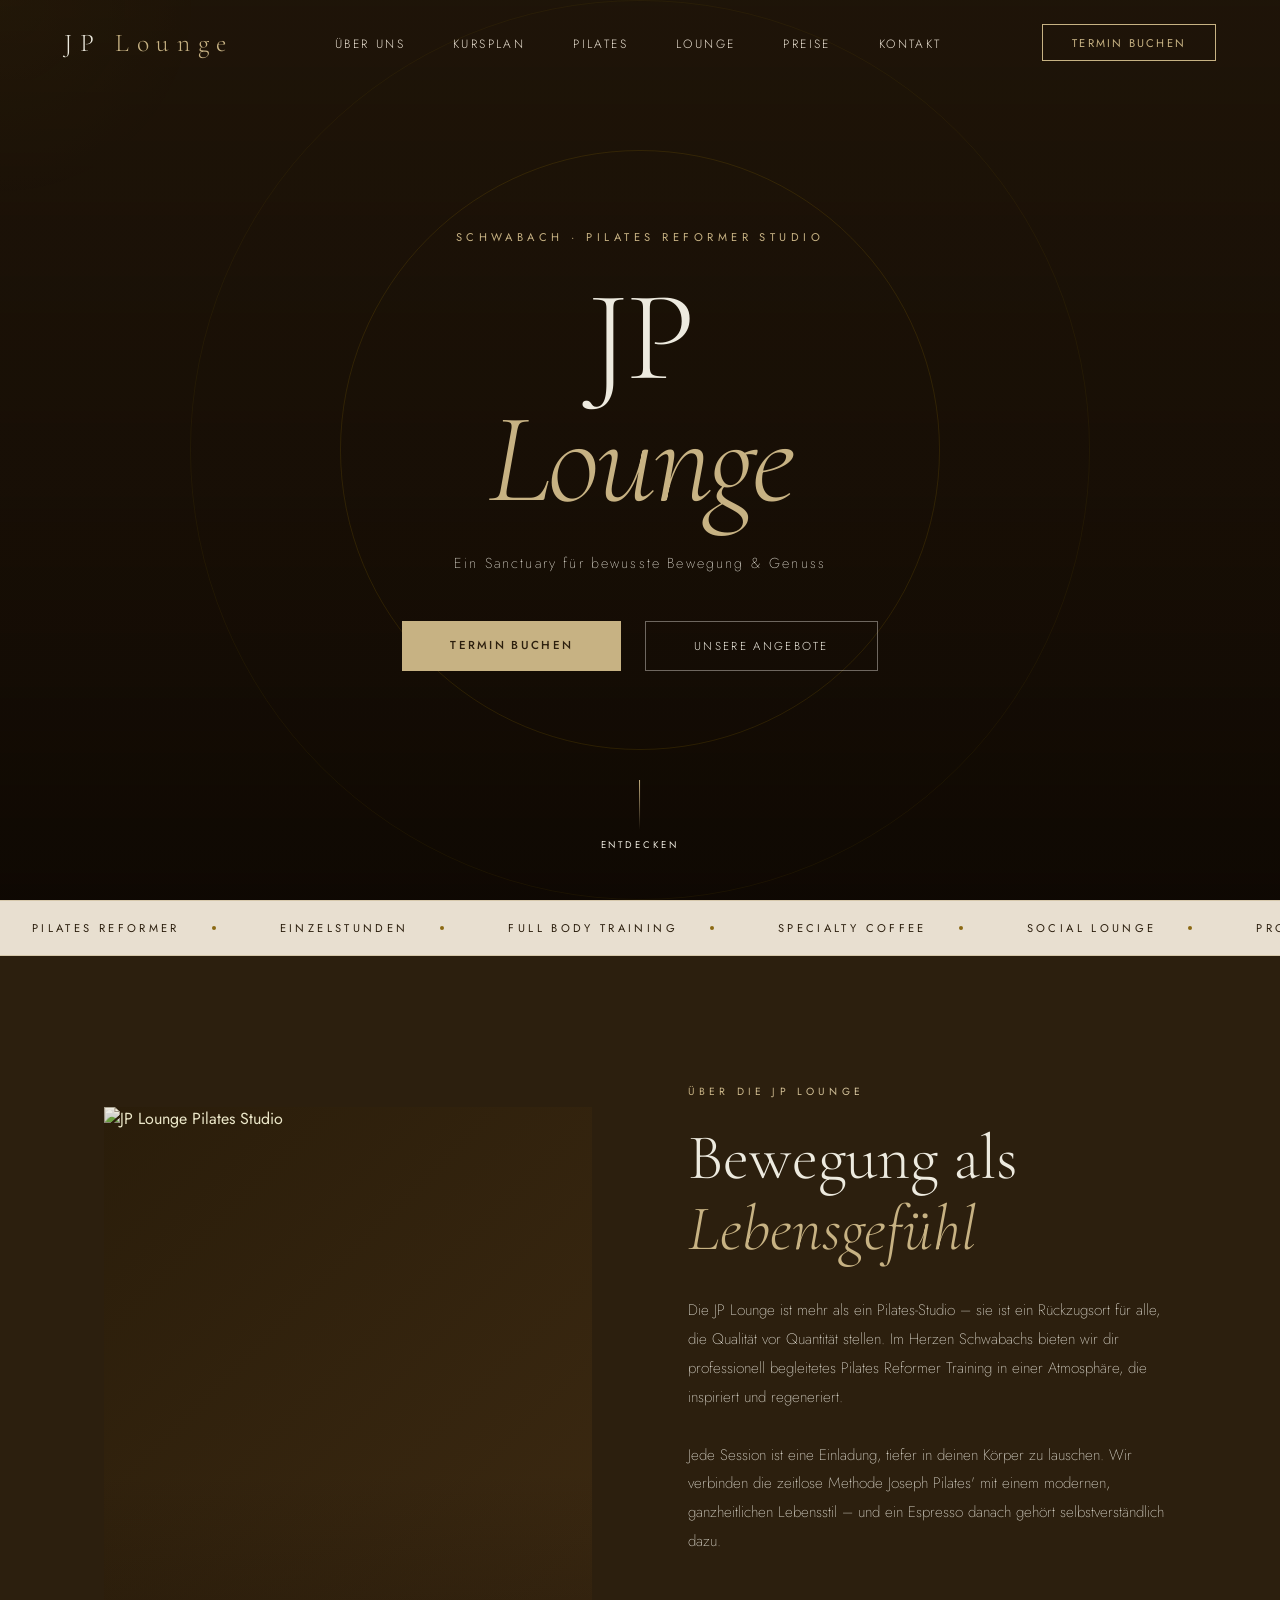
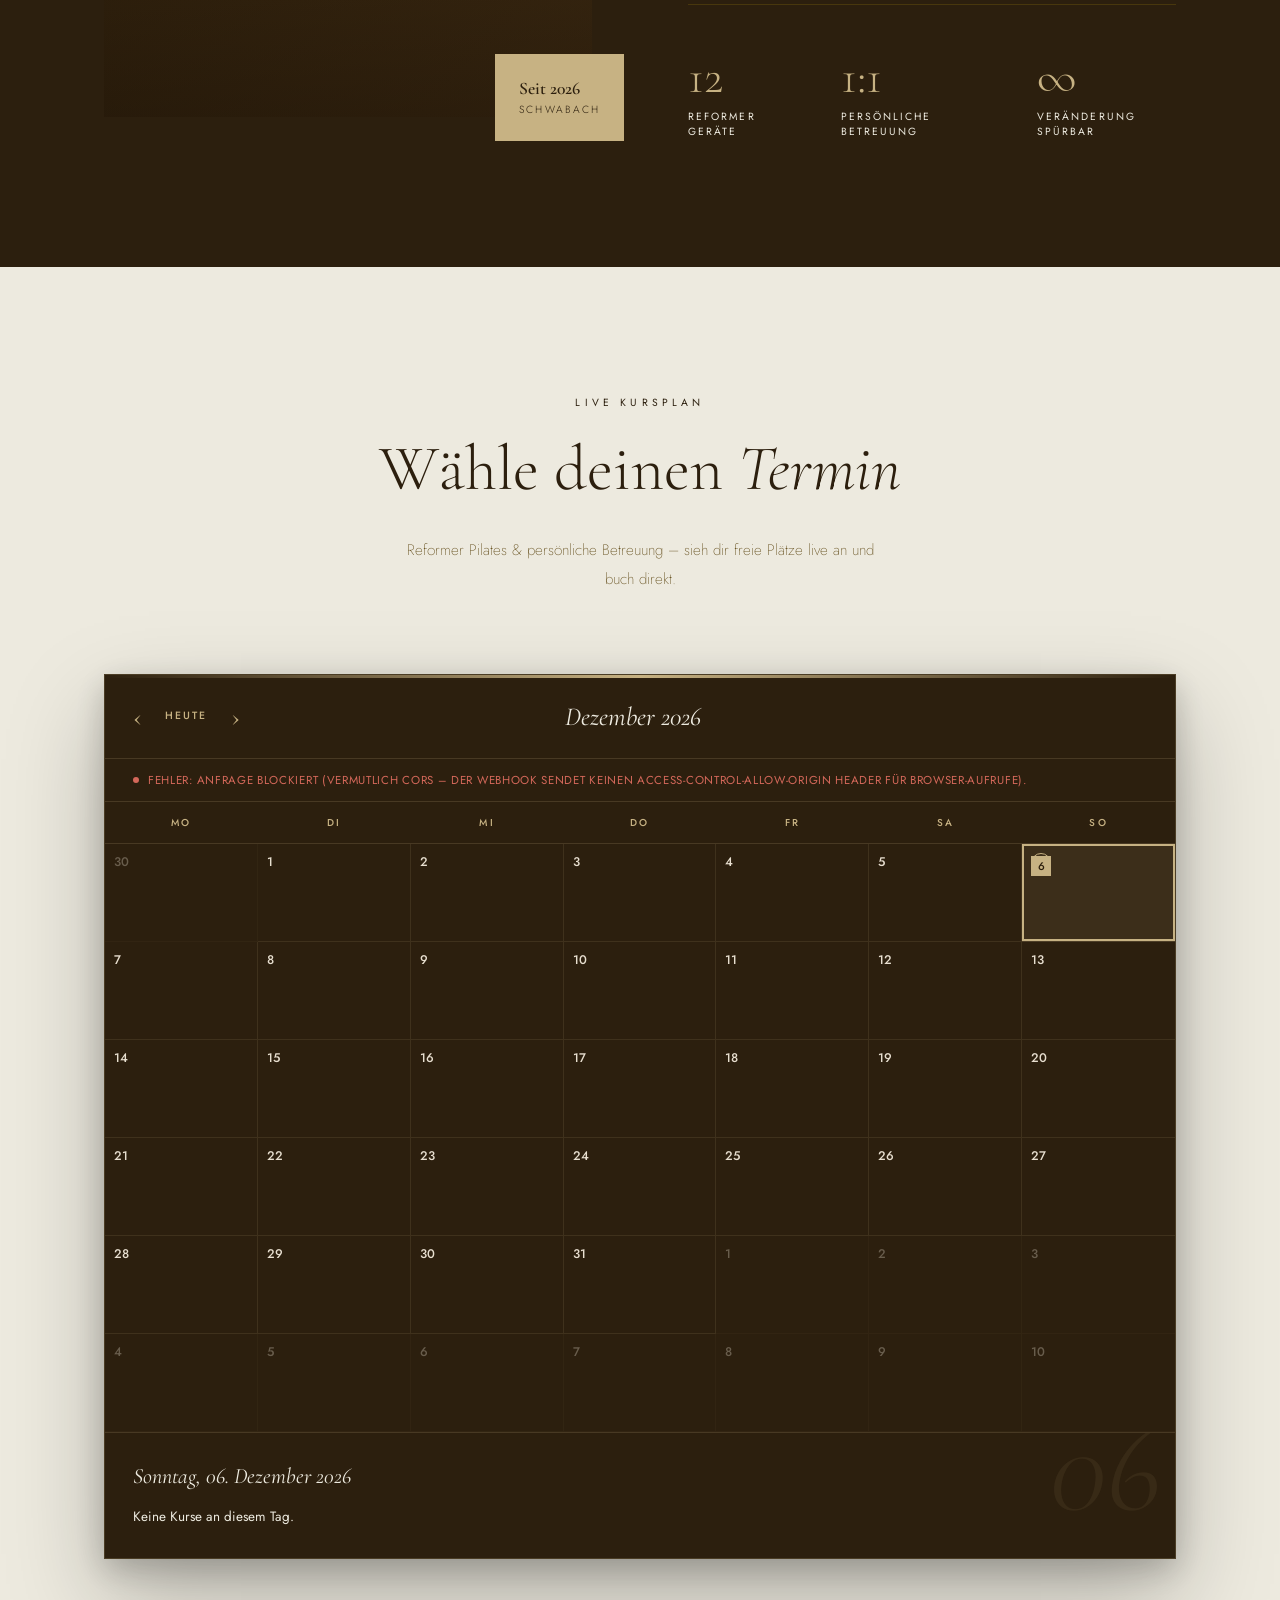
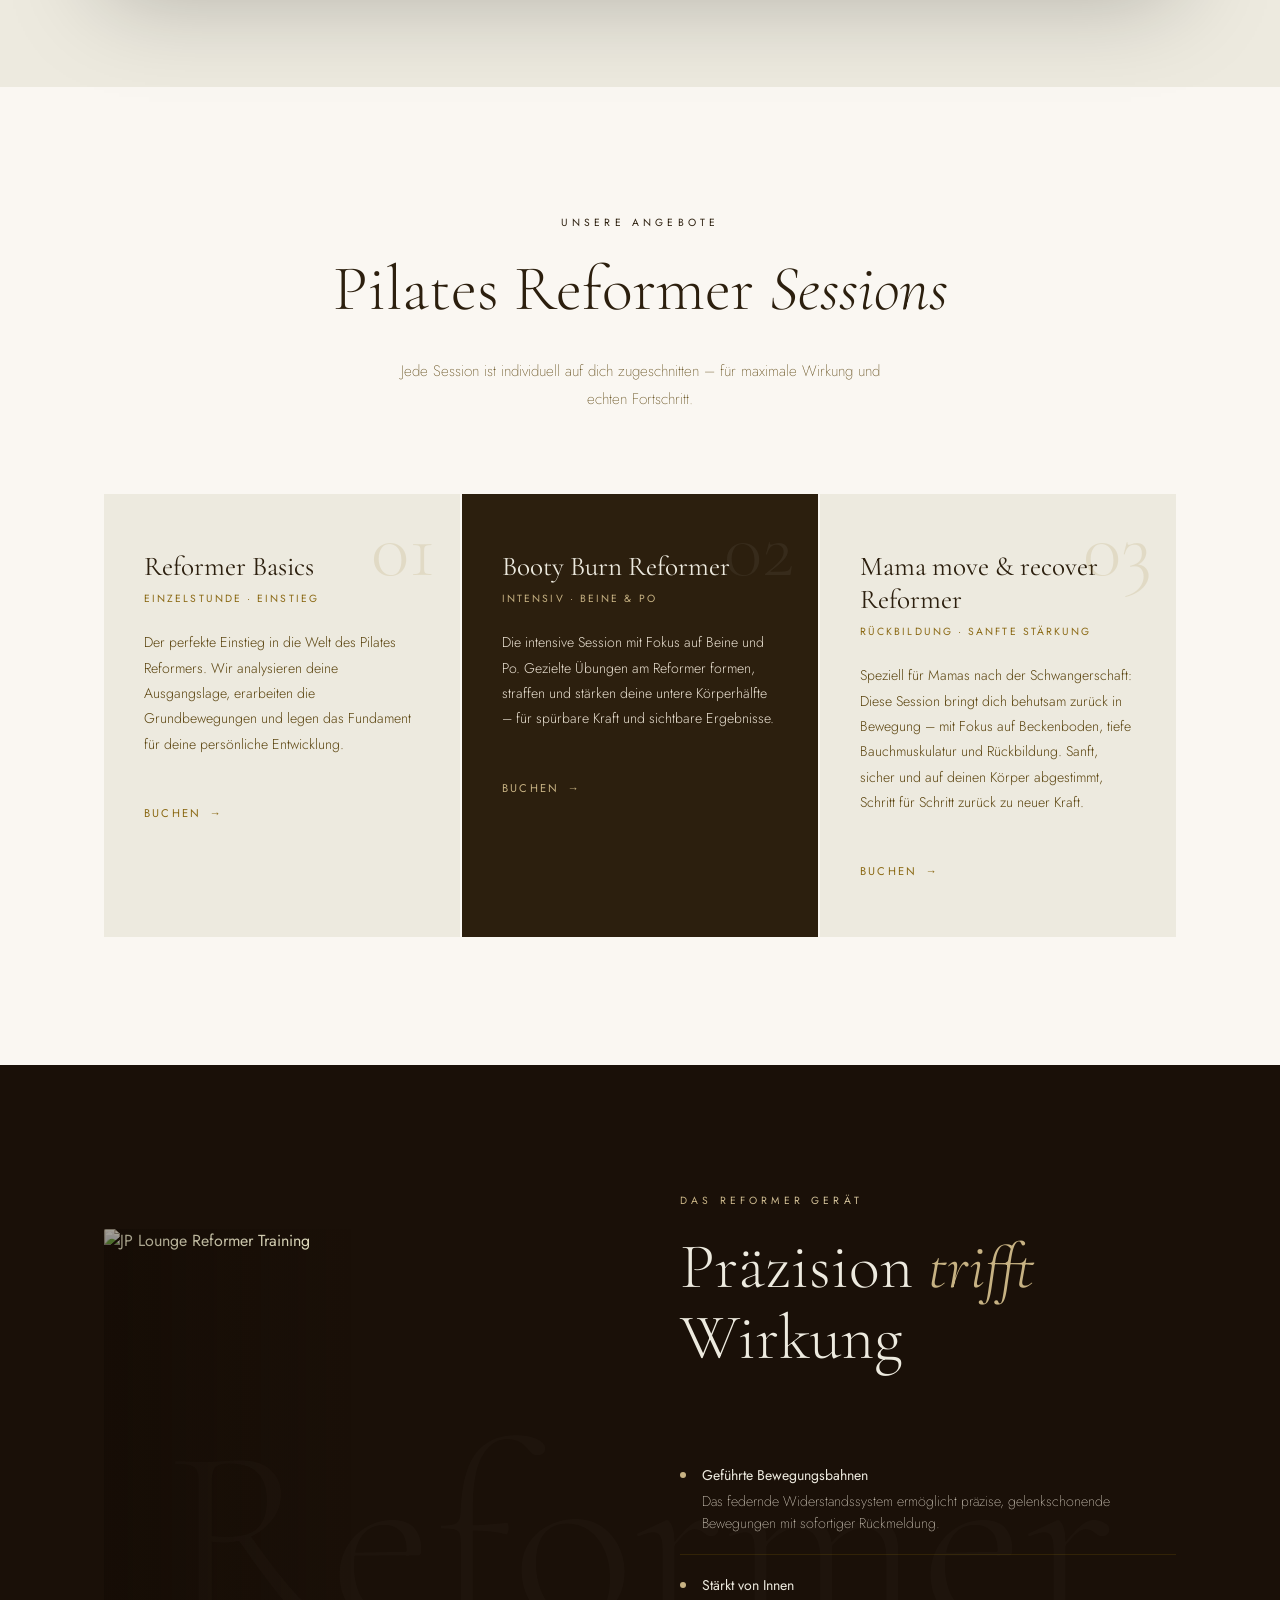
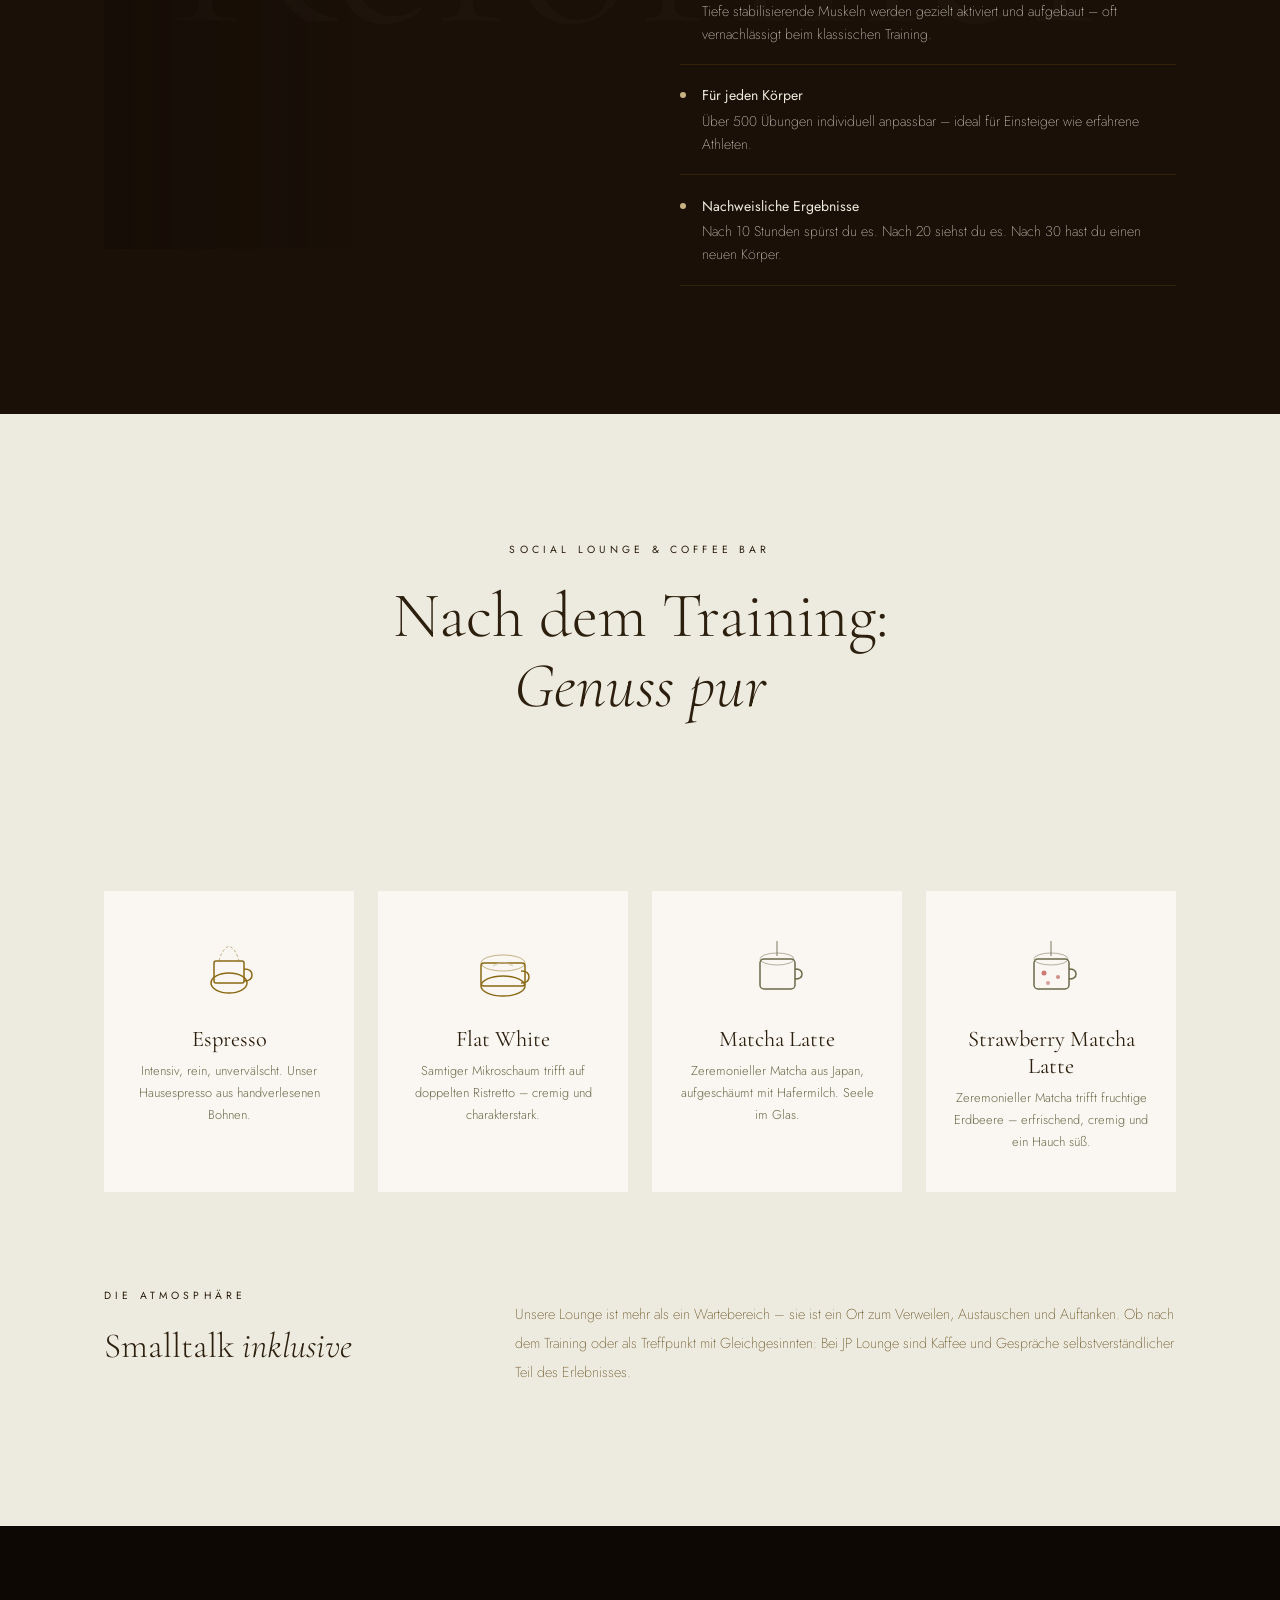
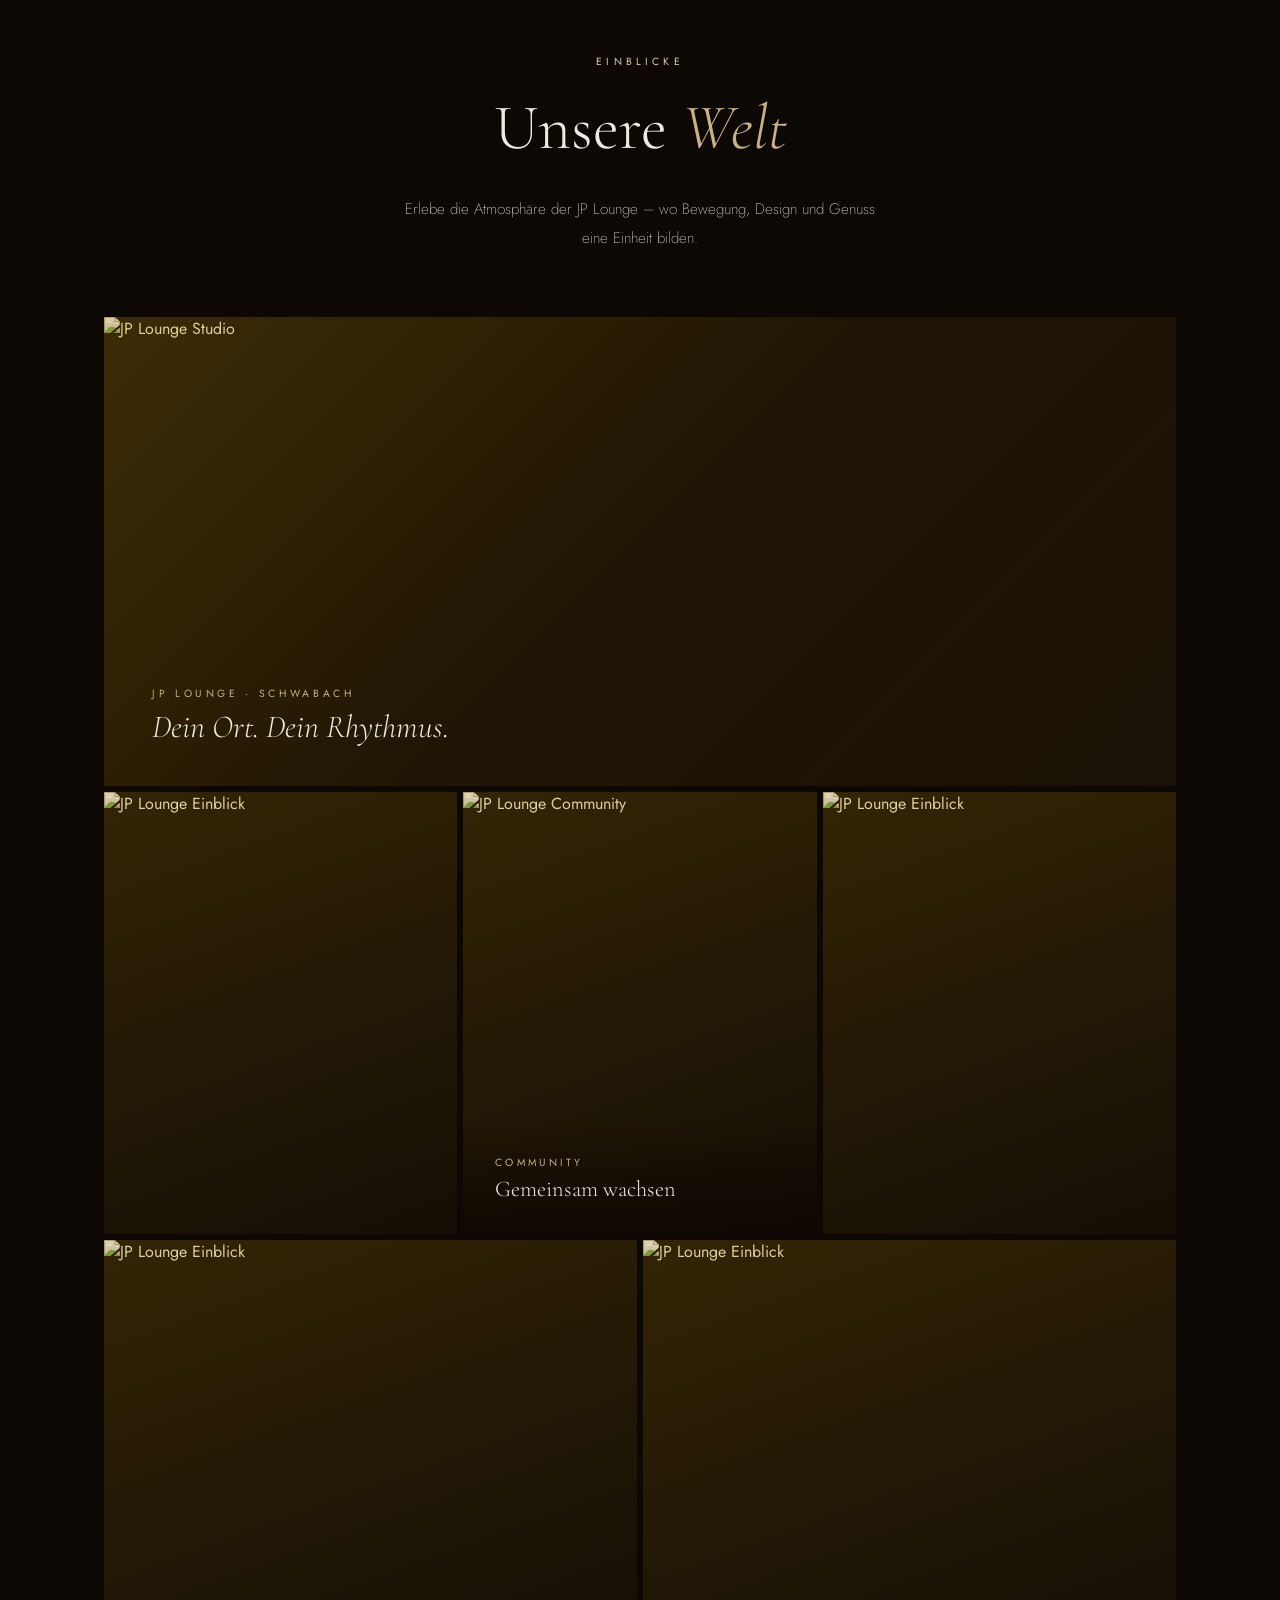
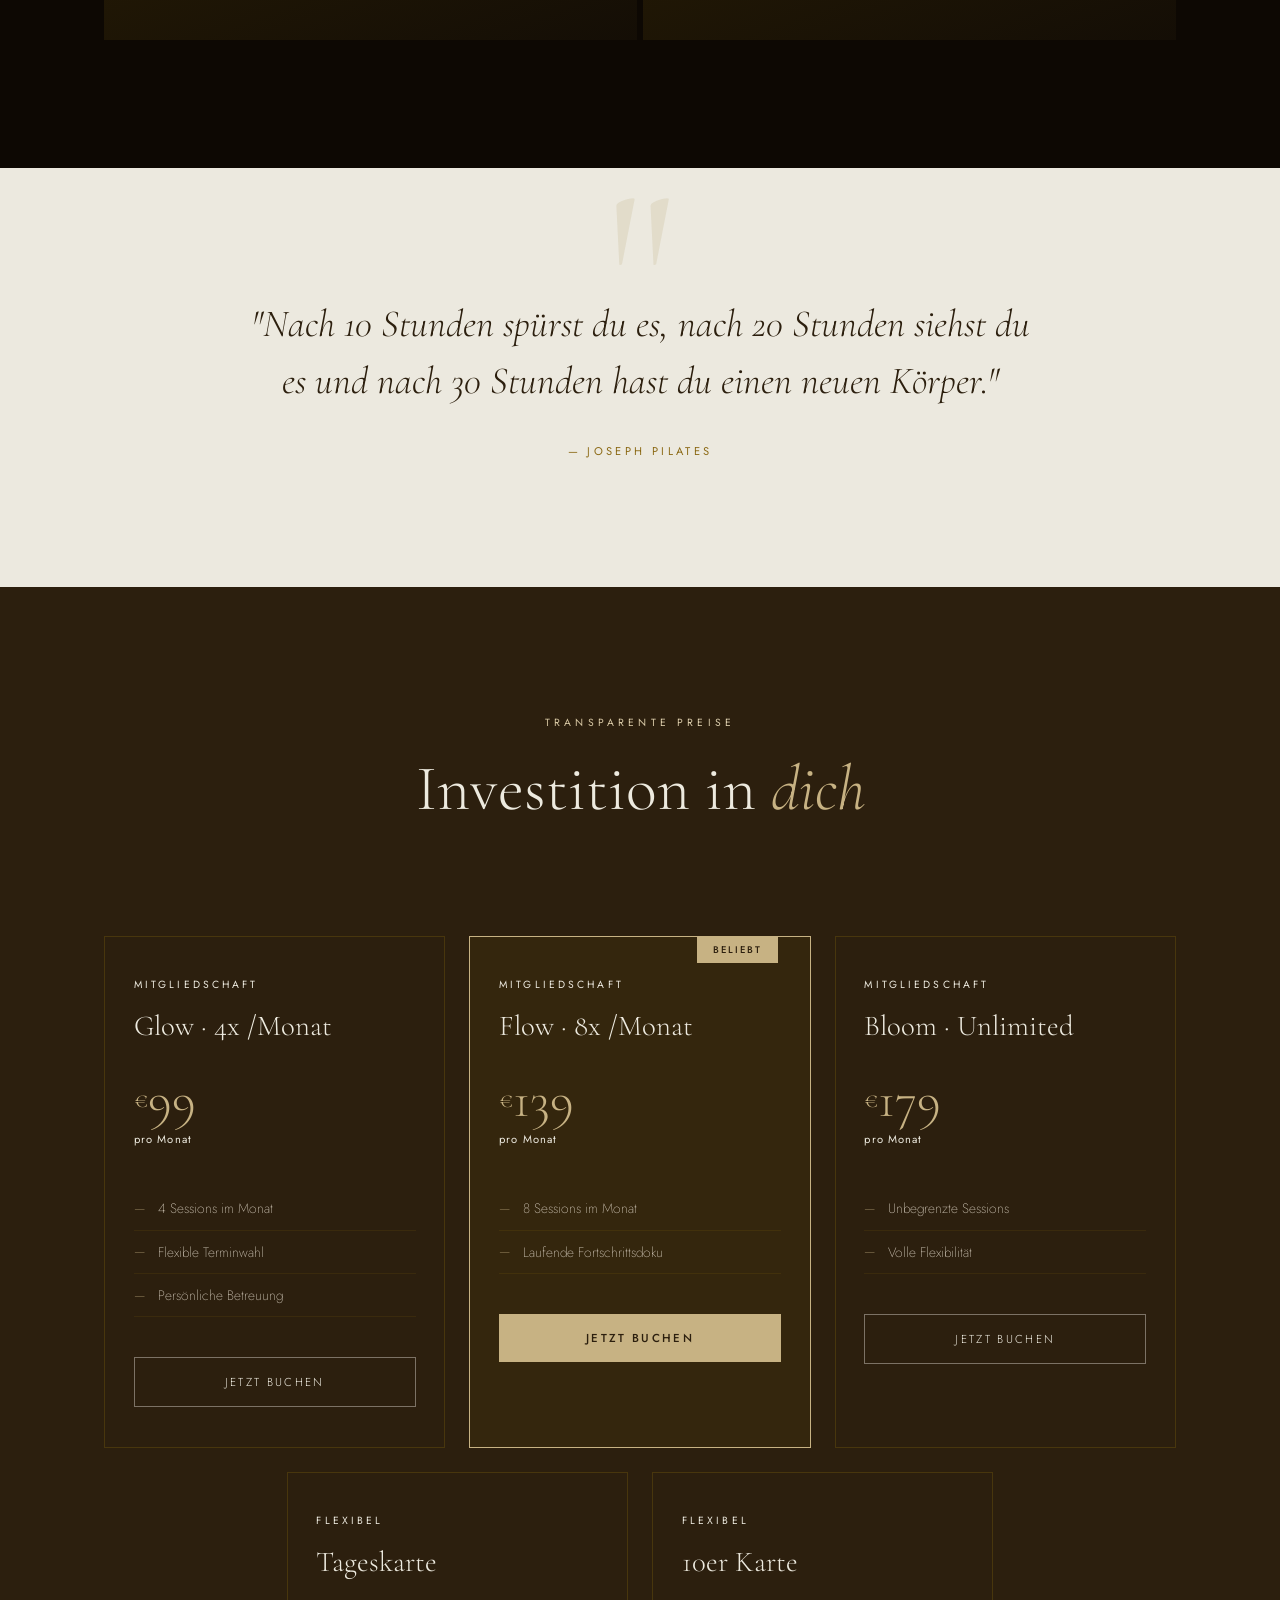
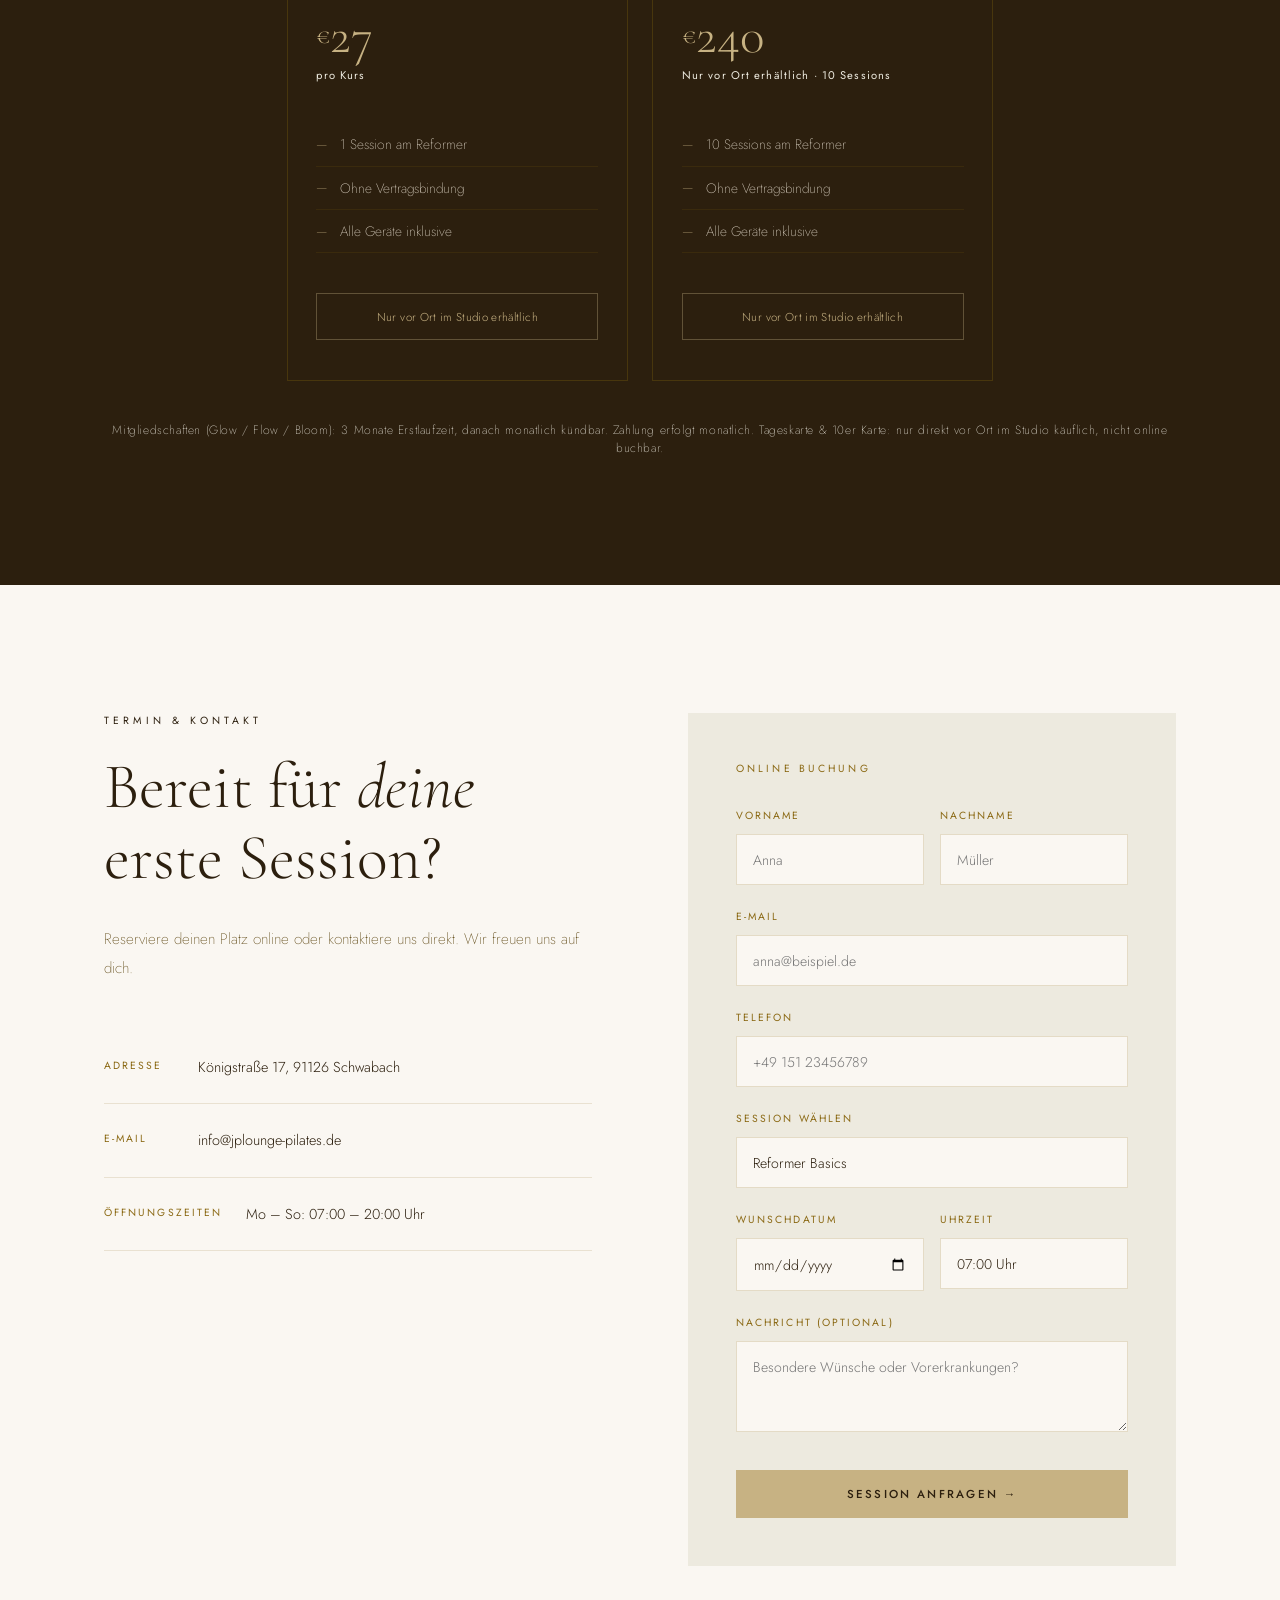
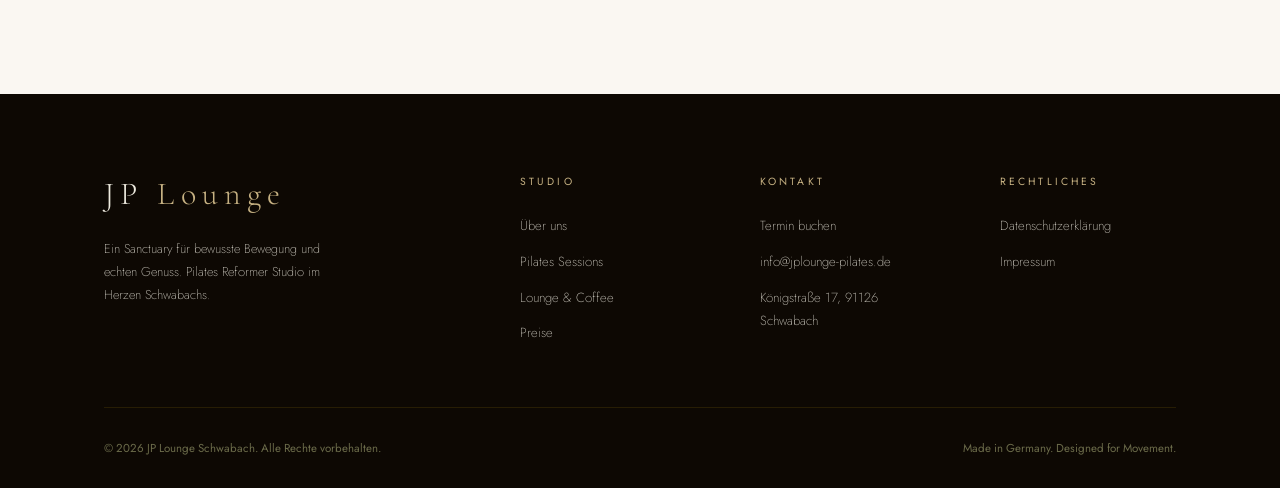
==== jplounge-pilates/index.html @ 9ff78f4a "JP Lounge Pilates: HTML, CSS und JS in separate Dateien aufgeteilt Co-Authored-By: Claude Opus 5.5 <" ====
<!DOCTYPE html>
<html lang="de">
<head>
<meta charset="UTF-8">
<meta name="viewport" content="width=device-width, initial-scale=1.0">
<title>JP Lounge Schwabach – Pilates Reformer Studio & Coffee Lounge</title>
<meta name="description" content="JP Lounge Schwabach – Exklusives Pilates Reformer Studio mit Social Coffee Lounge. Einzelstunden, Full Body & Men Sessions. Jetzt Termin buchen!">
<meta name="keywords" content="Pilates Reformer Schwabach, Pilates Studio Schwabach, JP Lounge, Pilates Einzelstunde, Coffee Lounge Schwabach, Fitness Schwabach">
<meta name="author" content="JP Lounge Schwabach">
<meta name="robots" content="index, follow">
<meta property="og:title" content="JP Lounge – Pilates Reformer Studio & Coffee Lounge Schwabach">
<meta property="og:description" content="Bewusste Bewegung & Genuss im Herzen Schwabachs. Professionelles Pilates Reformer Training mit persönlicher Betreuung.">
<meta property="og:image" content="https://assets.cdn.filesafe.space/JgLZu8Pux7KGxQYSfqJ8/media/69fdce91bc1f77cc35f3dbaf.png">
<meta property="og:type" content="website">
<meta property="og:locale" content="de_DE">
<meta name="twitter:card" content="summary_large_image">
<meta name="twitter:title" content="JP Lounge Schwabach – Pilates & Coffee">
<meta name="twitter:description" content="Exklusives Pilates Reformer Studio mit Social Coffee Lounge in Schwabach.">
<meta name="twitter:image" content="https://assets.cdn.filesafe.space/JgLZu8Pux7KGxQYSfqJ8/media/69fdce91bc1f77cc35f3dbaf.png">
<link rel="canonical" href="https://www.jplounge-pilates.de/">
<script type="application/ld+json">
{
  "@context": "https://schema.org",
  "@type": "HealthAndBeautyBusiness",
  "name": "JP Lounge",
  "description": "Exklusives Pilates Reformer Studio mit Social Coffee Lounge in Schwabach",
  "address": { "@type": "PostalAddress", "streetAddress": "Königstraße 17", "postalCode": "91126", "addressLocality": "Schwabach", "addressCountry": "DE" },
  "email": "info@jplounge-pilates.de",
  "openingHours": ["Mo-Su 07:00-20:00"],
  "image": "https://assets.cdn.filesafe.space/JgLZu8Pux7KGxQYSfqJ8/media/69fdce91bc1f77cc35f3dbaf.png",
  "priceRange": "€€",
  "url": "https://www.jplounge-pilates.de"
}
</script>
<link rel="preconnect" href="https://fonts.googleapis.com">
<link rel="preconnect" href="https://fonts.gstatic.com" crossorigin>
<link href="https://fonts.googleapis.com/css2?family=Cormorant+Garamond:ital,wght@0,300;0,400;0,600;1,300;1,400&family=Jost:wght@200;300;400;500&display=swap" rel="stylesheet">
<link rel="stylesheet" href="css/style.css">
</head>
<body>

<div id="progress-bar"></div>
<div class="cursor-glow" id="cursorGlow"></div>
<div id="particles" aria-hidden="true"></div>

<nav id="mainNav">
  <a href="#" class="nav-logo">JP <span>Lounge</span></a>
  <ul class="nav-links">
    <li><a href="#about">Über uns</a></li>
    <li><a href="#kursplan">Kursplan</a></li>
    <li><a href="#services">Pilates</a></li>
    <li><a href="#lounge">Lounge</a></li>
    <li><a href="#pricing">Preise</a></li>
    <li><a href="#booking">Kontakt</a></li>
  </ul>
  <a href="#kursplan" class="nav-btn">Termin buchen</a>
  <div class="hamburger" id="hamburger" onclick="toggleMenu()">
    <span></span><span></span><span></span>
  </div>
</nav>

<div class="mobile-menu" id="mobileMenu">
  <a href="#about" onclick="closeMenu()">Über uns</a>
  <a href="#kursplan" onclick="closeMenu()">Kursplan</a>
  <a href="#services" onclick="closeMenu()">Pilates</a>
  <a href="#lounge" onclick="closeMenu()">Lounge</a>
  <a href="#pricing" onclick="closeMenu()">Preise</a>
  <a href="#booking" onclick="closeMenu()">Kontakt</a>
  <a href="#kursplan" class="mobile-btn" onclick="closeMenu()">Termin buchen</a>
</div>

<section class="hero">
  <div class="hero-bg"></div>
  <div class="hero-lines"></div>
  <div class="hero-content">
    <p class="hero-eyebrow">Schwabach · Pilates Reformer Studio</p>
    <h1 class="hero-title">JP<br><em>Lounge</em></h1>
    <p class="hero-subtitle">Ein Sanctuary für bewusste Bewegung & Genuss</p>
    <div class="hero-actions">
      <a href="#kursplan" class="btn-primary">Termin buchen</a>
      <a href="#services" class="btn-outline">Unsere Angebote</a>
    </div>
  </div>
  <div class="scroll-indicator">
    <div class="scroll-line"></div>
    <p class="scroll-text">Entdecken</p>
  </div>
</section>

<div class="marquee-section">
  <div class="marquee-track">
    <span class="marquee-item">Pilates Reformer <span class="marquee-dot"></span></span>
    <span class="marquee-item">Einzelstunden <span class="marquee-dot"></span></span>
    <span class="marquee-item">Full Body Training <span class="marquee-dot"></span></span>
    <span class="marquee-item">Specialty Coffee <span class="marquee-dot"></span></span>
    <span class="marquee-item">Social Lounge <span class="marquee-dot"></span></span>
    <span class="marquee-item">Professionelle Betreuung <span class="marquee-dot"></span></span>
    <span class="marquee-item">Made in Schwabach <span class="marquee-dot"></span></span>
    <span class="marquee-item">Pilates Reformer <span class="marquee-dot"></span></span>
    <span class="marquee-item">Einzelstunden <span class="marquee-dot"></span></span>
    <span class="marquee-item">Full Body Training <span class="marquee-dot"></span></span>
    <span class="marquee-item">Specialty Coffee <span class="marquee-dot"></span></span>
    <span class="marquee-item">Social Lounge <span class="marquee-dot"></span></span>
    <span class="marquee-item">Professionelle Betreuung <span class="marquee-dot"></span></span>
    <span class="marquee-item">Made in Schwabach <span class="marquee-dot"></span></span>
  </div>
</div>

<section id="about" style="background: var(--espresso);">
  <div class="container">
    <div class="about-grid">
      <div class="about-visual reveal-left">
        <div class="about-frame" style="aspect-ratio: 4/5; overflow: hidden; position: relative;">
          <img src="https://assets.cdn.filesafe.space/tLsNfjH9MH1P6chb7uw5/media/6a58a5babaf5f6da408f6ad9.jpg" alt="JP Lounge Pilates Studio" class="gallery-img" data-caption="JP Lounge · Pilates Reformer" style="width:100%;height:100%;object-fit:cover;object-position:center top;display:block;filter:sepia(35%) saturate(1.15) brightness(0.92);">
          <div style="position:absolute;inset:0;background:linear-gradient(to bottom, transparent 60%, rgba(20,12,4,0.4) 100%);"></div>
        </div>
        <div class="about-tag">Seit 2026<span>Schwabach</span></div>
      </div>
      <div>
        <p class="section-eyebrow reveal">Über die JP Lounge</p>
        <h2 class="section-title reveal reveal-delay-1">Bewegung als <em>Lebensgefühl</em></h2>
        <p class="section-body reveal reveal-delay-2">Die JP Lounge ist mehr als ein Pilates-Studio – sie ist ein Rückzugsort für alle, die Qualität vor Quantität stellen. Im Herzen Schwabachs bieten wir dir professionell begleitetes Pilates Reformer Training in einer Atmosphäre, die inspiriert und regeneriert.<br><br>Jede Session ist eine Einladung, tiefer in deinen Körper zu lauschen. Wir verbinden die zeitlose Methode Joseph Pilates' mit einem modernen, ganzheitlichen Lebensstil – und ein Espresso danach gehört selbstverständlich dazu.</p>
        <div class="stat-row reveal-scale">
          <div class="stat"><div class="stat-num">12</div><div class="stat-label">Reformer Geräte</div></div>
          <div class="stat"><div class="stat-num">1:1</div><div class="stat-label">Persönliche Betreuung</div></div>
          <div class="stat"><div class="stat-num">∞</div><div class="stat-label">Veränderung spürbar</div></div>
        </div>
      </div>
    </div>
  </div>
</section>

<section id="kursplan" class="kursplan-section">
  <div class="container">
    <div class="pricing-header">
      <p class="section-eyebrow reveal">Live Kursplan</p>
      <h2 class="section-title reveal reveal-delay-1">Wähle deinen <em>Termin</em></h2>
      <p class="section-body reveal reveal-delay-2" style="margin:0 auto;text-align:center;color:var(--dark-bronze);">Reformer Pilates & persönliche Betreuung – sieh dir freie Plätze live an und buch direkt.</p>
    </div>

    <div class="kp-panel reveal">
      <div class="cal-toolbar">
        <div class="cal-nav">
          <button id="kpPrevBtn" aria-label="Vorheriger Monat">‹</button>
          <button id="kpTodayBtn" class="btn-today">Heute</button>
          <button id="kpNextBtn" aria-label="Nächster Monat">›</button>
        </div>
        <h2 id="kpMonthLabel">–</h2>
        <div class="toolbar-spacer"></div>
      </div>

      <div class="status-row loading" id="kpStatusRow">
        <span class="status-dot"></span>
        <span id="kpStatusText">Lade Termine vom Webhook…</span>
      </div>

      <div class="cal-grid" id="kpCalGrid"></div>

      <div class="day-panel">
        <div class="day-watermark" id="kpDayWatermark"></div>
        <h3 id="kpDayPanelTitle">Wähle einen Tag</h3>
        <div id="kpDayPanelBody"><div class="day-empty">Klick auf einen Tag im Kalender, um die Kurse zu sehen.</div></div>
      </div>
    </div>
  </div>
</section>

<section id="services" class="services-section">
  <div class="container">
    <div class="services-header">
      <p class="section-eyebrow reveal">Unsere Angebote</p>
      <h2 class="section-title reveal reveal-delay-1">Pilates Reformer <em>Sessions</em></h2>
      <p class="section-body reveal reveal-delay-2" style="margin: 0 auto; text-align: center; color: var(--dark-bronze);">Jede Session ist individuell auf dich zugeschnitten – für maximale Wirkung und echten Fortschritt.</p>
    </div>
    <div class="services-grid reveal">
      <div class="service-card">
        <div class="service-num">01</div>
        <h3 class="service-title">Reformer Basics</h3>
        <p class="service-subtitle">Einzelstunde · Einstieg</p>
        <p class="service-desc">Der perfekte Einstieg in die Welt des Pilates Reformers. Wir analysieren deine Ausgangslage, erarbeiten die Grundbewegungen und legen das Fundament für deine persönliche Entwicklung.</p>
        <a class="service-link" href="#booking">Buchen <span>→</span></a>
      </div>
      <div class="service-card" style="background: var(--espresso); color: var(--cream);">
        <div class="service-num" style="color: rgba(245,240,232,0.06);">02</div>
        <h3 class="service-title" style="color:var(--cream)">Booty Burn Reformer</h3>
        <p class="service-subtitle" style="color:var(--gold)">Intensiv · Beine & Po</p>
        <p class="service-desc" style="color:var(--warm-beige)">Die intensive Session mit Fokus auf Beine und Po. Gezielte Übungen am Reformer formen, straffen und stärken deine untere Körperhälfte – für spürbare Kraft und sichtbare Ergebnisse.</p>
        <a class="service-link" style="color:var(--gold)" href="#booking">Buchen <span>→</span></a>
      </div>
      <div class="service-card">
        <div class="service-num">03</div>
        <h3 class="service-title">Mama move & recover Reformer</h3>
        <p class="service-subtitle">Rückbildung · Sanfte Stärkung</p>
        <p class="service-desc">Speziell für Mamas nach der Schwangerschaft: Diese Session bringt dich behutsam zurück in Bewegung – mit Fokus auf Beckenboden, tiefe Bauchmuskulatur und Rückbildung. Sanft, sicher und auf deinen Körper abgestimmt, Schritt für Schritt zurück zu neuer Kraft.</p>
        <a class="service-link" href="#booking">Buchen <span>→</span></a>
      </div>
    </div>
  </div>
</section>

<section class="reformer-section">
  <div class="reformer-bg-text">Reformer</div>
  <div class="container">
    <div class="reformer-grid">
      <div class="reveal" style="position:relative;overflow:hidden;border-radius:2px;">
        <div style="
          width:100%;
          aspect-ratio:4/5;
          overflow:hidden;
          position:relative;
        ">
          <img
            src="https://assets.cdn.filesafe.space/tLsNfjH9MH1P6chb7uw5/media/6a58a5babaf5f6da408f6ad9.jpg"
            alt="JP Lounge Reformer Training" class="gallery-img" data-caption="Präzision trifft Wirkung"
            style="
              width:100%;
              height:100%;
              object-fit:cover;
              object-position:70% center;
              display:block;
              filter:sepia(35%) saturate(1.15) brightness(0.92);
            "
          >
          <!-- subtle dark vignette on left so text on right stays readable -->
          <div style="position:absolute;inset:0;background:linear-gradient(to right, rgba(15,8,2,0.35) 0%, transparent 50%);"></div>
        </div>
      </div>
      <div>
        <p class="section-eyebrow reveal">Das Reformer Gerät</p>
        <h2 class="section-title reveal reveal-delay-1">Präzision <em>trifft</em><br>Wirkung</h2>
        <ul class="feature-list reveal reveal-delay-2">
          <li><div><span class="feature-title">Geführte Bewegungsbahnen</span>Das federnde Widerstandssystem ermöglicht präzise, gelenkschonende Bewegungen mit sofortiger Rückmeldung.</div></li>
          <li><div><span class="feature-title">Stärkt von Innen</span>Tiefe stabilisierende Muskeln werden gezielt aktiviert und aufgebaut – oft vernachlässigt beim klassischen Training.</div></li>
          <li><div><span class="feature-title">Für jeden Körper</span>Über 500 Übungen individuell anpassbar – ideal für Einsteiger wie erfahrene Athleten.</div></li>
          <li><div><span class="feature-title">Nachweisliche Ergebnisse</span>Nach 10 Stunden spürst du es. Nach 20 siehst du es. Nach 30 hast du einen neuen Körper.</div></li>
        </ul>
      </div>
    </div>
  </div>
</section>

<section id="lounge" class="lounge-section">
  <div class="container">
    <div class="lounge-header">
      <p class="section-eyebrow reveal">Social Lounge & Coffee Bar</p>
      <h2 class="section-title reveal reveal-delay-1" style="color:var(--espresso)">Nach dem Training:<br><em>Genuss pur</em></h2>
      <p class="section-body reveal reveal-delay-2" style="margin:0 auto;text-align:center;max-width:550px">Bei uns endet das Erlebnis nicht auf dem Reformer. Unsere hauseigene Coffee Bar serviert erstklassige Kaffeespezialitäten – der perfekte Abschluss für Körper und Geist.</p>
    </div>
    <div class="coffee-grid reveal">
      <div class="coffee-card">
        <div class="coffee-icon"><svg width="50" height="70" viewBox="0 0 50 70" fill="none"><ellipse cx="25" cy="52" rx="18" ry="10" stroke="#8B6914" stroke-width="1.5"/><rect x="10" y="30" width="30" height="22" rx="2" stroke="#8B6914" stroke-width="1.5" fill="none"/><path d="M40 38 Q48 38 48 44 Q48 50 40 50" stroke="#8B6914" stroke-width="1.5" fill="none"/><path d="M15 30 Q18 18 25 15 Q32 18 35 30" stroke="#8B6914" stroke-width="1" stroke-dasharray="3 2" fill="none" opacity="0.5"/></svg></div>
        <h3 class="coffee-name">Espresso</h3>
        <p class="coffee-desc">Intensiv, rein, unvervälscht. Unser Hausespresso aus handverlesenen Bohnen.</p>
      </div>
      <div class="coffee-card">
        <div class="coffee-icon"><svg width="60" height="70" viewBox="0 0 60 70" fill="none"><ellipse cx="30" cy="55" rx="22" ry="10" stroke="#8B6914" stroke-width="1.5"/><rect x="8" y="32" width="44" height="23" rx="3" stroke="#8B6914" stroke-width="1.5" fill="none"/><ellipse cx="30" cy="32" rx="22" ry="8" stroke="#8B6914" stroke-width="1" fill="none" opacity="0.5"/><path d="M20 35 Q30 28 40 35" stroke="#C9B99A" stroke-width="1.5" fill="none" opacity="0.6"/><path d="M48 40 Q56 40 56 46 Q56 52 48 52" stroke="#8B6914" stroke-width="1.5" fill="none"/></svg></div>
        <h3 class="coffee-name">Flat White</h3>
        <p class="coffee-desc">Samtiger Mikroschaum trifft auf doppelten Ristretto – cremig und charakterstark.</p>
      </div>
      <div class="coffee-card">
        <div class="coffee-icon"><svg width="55" height="70" viewBox="0 0 55 70" fill="none"><rect x="10" y="28" width="35" height="30" rx="4" stroke="#6B6B4A" stroke-width="1.5" fill="none"/><ellipse cx="27" cy="28" rx="17" ry="6" stroke="#6B6B4A" stroke-width="1" fill="none" opacity="0.5"/><line x1="27" y1="10" x2="27" y2="25" stroke="#6B6B4A" stroke-width="1.5" opacity="0.6"/><path d="M45 38 Q52 38 52 43 Q52 48 45 48" stroke="#6B6B4A" stroke-width="1.5" fill="none"/></svg></div>
        <h3 class="coffee-name">Matcha Latte</h3>
        <p class="coffee-desc">Zeremonieller Matcha aus Japan, aufgeschäumt mit Hafermilch. Seele im Glas.</p>
      </div>
      <div class="coffee-card">
        <div class="coffee-icon"><svg width="55" height="70" viewBox="0 0 55 70" fill="none"><rect x="10" y="28" width="35" height="30" rx="4" stroke="#6B6B4A" stroke-width="1.5" fill="none"/><ellipse cx="27" cy="28" rx="17" ry="6" stroke="#6B6B4A" stroke-width="1" fill="none" opacity="0.5"/><line x1="27" y1="10" x2="27" y2="25" stroke="#6B6B4A" stroke-width="1.5" opacity="0.6"/><circle cx="20" cy="42" r="2.5" fill="#B5473F" opacity="0.7"/><circle cx="34" cy="46" r="2" fill="#B5473F" opacity="0.6"/><circle cx="24" cy="52" r="2" fill="#B5473F" opacity="0.5"/><path d="M45 38 Q52 38 52 43 Q52 48 45 48" stroke="#6B6B4A" stroke-width="1.5" fill="none"/></svg></div>
        <h3 class="coffee-name">Strawberry Matcha Latte</h3>
        <p class="coffee-desc">Zeremonieller Matcha trifft fruchtige Erdbeere – erfrischend, cremig und ein Hauch süß.</p>
      </div>
    </div>
    <div class="lounge-feature">
      <div class="reveal">
        <p class="section-eyebrow" style="color:var(--bronze)">Die Atmosphäre</p>
        <h3 class="section-title" style="font-size:2.2rem;color:var(--espresso)">Smalltalk <em>inklusive</em></h3>
      </div>
      <div class="lounge-feature-text reveal reveal-delay-1">Unsere Lounge ist mehr als ein Wartebereich – sie ist ein Ort zum Verweilen, Austauschen und Auftanken. Ob nach dem Training oder als Treffpunkt mit Gleichgesinnten: Bei JP Lounge sind Kaffee und Gespräche selbstverständlicher Teil des Erlebnisses.</div>
    </div>
  </div>
</section>


<!-- GALERIE -->
<section id="galerie" style="background: #0d0803; padding: 8rem 0;">
  <div class="container">
    <div style="text-align:center; margin-bottom:4rem;">
      <p class="section-eyebrow reveal">Einblicke</p>
      <h2 class="section-title reveal reveal-delay-1">Unsere <em>Welt</em></h2>
      <p class="section-body reveal reveal-delay-2" style="margin:0 auto;text-align:center;max-width:500px;">Erlebe die Atmosphäre der JP Lounge – wo Bewegung, Design und Genuss eine Einheit bilden.</p>
    </div>

    <!-- Großes Bild oben -->
    <div class="reveal" style="width:100%; aspect-ratio:16/7; overflow:hidden; position:relative; margin-bottom:6px;">
      <img src="https://assets.cdn.filesafe.space/tLsNfjH9MH1P6chb7uw5/media/6abb7956be703c7b305c3c37.jpeg"
        alt="JP Lounge Studio" class="gallery-img" data-caption="JP Lounge · Schwabach" style="width:100%;height:100%;object-fit:cover;object-position:center 40%;display:block;transition:transform 0.8s ease;filter:sepia(35%) saturate(1.15) brightness(0.92);"
        onmouseover="this.style.transform='scale(1.03)'" onmouseout="this.style.transform='scale(1)'">
      <div style="position:absolute;inset:0;background:linear-gradient(135deg, rgba(184,138,12,0.28) 0%, rgba(140,100,8,0.15) 50%, rgba(44,31,14,0.45) 100%);"></div>
      <div style="position:absolute;bottom:2.5rem;left:3rem;">
        <p style="font-size:0.65rem;letter-spacing:0.35em;text-transform:uppercase;color:var(--gold);">JP Lounge · Schwabach</p>
        <p style="font-family:'Cormorant Garamond',serif;font-size:2rem;font-weight:300;color:var(--cream);margin-top:0.4rem;font-style:italic;">Dein Ort. Dein Rhythmus.</p>
      </div>
    </div>

    <!-- 3 Bilder unten -->
    <div style="display:grid;grid-template-columns:repeat(3,1fr);gap:6px;" class="gallery-grid">

      <div class="reveal" style="aspect-ratio:4/5;overflow:hidden;position:relative;">
        <img src="https://assets.cdn.filesafe.space/tLsNfjH9MH1P6chb7uw5/media/6abb7958c13d4373c2fa853a.jpeg"
          alt="JP Lounge Einblick" class="gallery-img" data-caption="JP Lounge · Schwabach" style="width:100%;height:100%;object-fit:cover;object-position:center;display:block;transition:transform 0.8s ease;filter:sepia(35%) saturate(1.15) brightness(0.92);"
          onmouseover="this.style.transform='scale(1.05)'" onmouseout="this.style.transform='scale(1)'">
        <div style="position:absolute;inset:0;background:linear-gradient(160deg, rgba(184,138,12,0.22) 0%, rgba(44,31,14,0.25) 100%);"></div>
      </div>

      <div class="reveal reveal-delay-1" style="aspect-ratio:4/5;overflow:hidden;position:relative;">
        <img src="https://assets.cdn.filesafe.space/tLsNfjH9MH1P6chb7uw5/media/6a58a5babaf5f6da408f6ad9.jpg"
          alt="JP Lounge Community" class="gallery-img" data-caption="Community · Gemeinsam wachsen" style="width:100%;height:100%;object-fit:cover;object-position:center;display:block;transition:transform 0.8s ease;filter:sepia(35%) saturate(1.15) brightness(0.92);"
          onmouseover="this.style.transform='scale(1.05)'" onmouseout="this.style.transform='scale(1)'">
        <div style="position:absolute;inset:0;background:linear-gradient(160deg, rgba(184,138,12,0.22) 0%, rgba(44,31,14,0.25) 100%);"></div>
        <div style="position:absolute;bottom:0;left:0;right:0;padding:2rem;background:linear-gradient(to top,rgba(15,8,2,0.85),transparent);">
          <p style="font-size:0.65rem;letter-spacing:0.3em;text-transform:uppercase;color:var(--gold);">Community</p>
          <p style="font-family:'Cormorant Garamond',serif;font-size:1.4rem;font-weight:300;color:var(--cream);margin-top:0.3rem;">Gemeinsam wachsen</p>
        </div>
      </div>

      <div class="reveal reveal-delay-2" style="aspect-ratio:4/5;overflow:hidden;position:relative;">
        <img src="https://assets.cdn.filesafe.space/tLsNfjH9MH1P6chb7uw5/media/6abb795960c7466bcf6905b3.jpeg"
          alt="JP Lounge Einblick" class="gallery-img" data-caption="JP Lounge · Schwabach" style="width:100%;height:100%;object-fit:cover;object-position:center;display:block;transition:transform 0.8s ease;filter:sepia(35%) saturate(1.15) brightness(0.92);"
          onmouseover="this.style.transform='scale(1.05)'" onmouseout="this.style.transform='scale(1)'">
        <div style="position:absolute;inset:0;background:linear-gradient(160deg, rgba(184,138,12,0.22) 0%, rgba(44,31,14,0.25) 100%);"></div>
      </div>

    </div>

    <!-- 2 Bilder ganz unten -->
    <div style="display:grid;grid-template-columns:repeat(2,1fr);gap:6px;margin-top:6px;" class="gallery-grid">

      <div class="reveal" style="aspect-ratio:4/3;overflow:hidden;position:relative;">
        <img src="https://assets.cdn.filesafe.space/tLsNfjH9MH1P6chb7uw5/media/6abb795a60c7466bcf6905df.jpeg"
          alt="JP Lounge Einblick" class="gallery-img" data-caption="JP Lounge · Schwabach" style="width:100%;height:100%;object-fit:cover;object-position:center;display:block;transition:transform 0.8s ease;filter:sepia(35%) saturate(1.15) brightness(0.92);"
          onmouseover="this.style.transform='scale(1.05)'" onmouseout="this.style.transform='scale(1)'">
        <div style="position:absolute;inset:0;background:linear-gradient(160deg, rgba(184,138,12,0.22) 0%, rgba(44,31,14,0.25) 100%);"></div>
      </div>

      <div class="reveal reveal-delay-1" style="aspect-ratio:4/3;overflow:hidden;position:relative;">
        <img src="https://assets.cdn.filesafe.space/tLsNfjH9MH1P6chb7uw5/media/6abb795b60c7466bcf6905fb.jpeg"
          alt="JP Lounge Einblick" class="gallery-img" data-caption="JP Lounge · Schwabach" style="width:100%;height:100%;object-fit:cover;object-position:center;display:block;transition:transform 0.8s ease;filter:sepia(35%) saturate(1.15) brightness(0.92);"
          onmouseover="this.style.transform='scale(1.05)'" onmouseout="this.style.transform='scale(1)'">
        <div style="position:absolute;inset:0;background:linear-gradient(160deg, rgba(184,138,12,0.22) 0%, rgba(44,31,14,0.25) 100%);"></div>
      </div>

    </div>
  </div>

</section>

<div class="quote-section">
  <div class="quote-mark">"</div>
  <div class="container">
    <p class="quote-text">"Nach 10 Stunden spürst du es, nach 20 Stunden siehst du es und nach 30 Stunden hast du einen neuen Körper."</p>
    <p class="quote-author">— Joseph Pilates</p>
  </div>
</div>

<section id="pricing" class="pricing-section">
  <div class="container">
    <div class="pricing-header">
      <p class="section-eyebrow reveal">Transparente Preise</p>
      <h2 class="section-title reveal reveal-delay-1">Investition in <em>dich</em></h2>
    </div>
    <div class="pricing-grid reveal">
      <div class="price-card">
        <p class="price-label">Mitgliedschaft</p>
        <h3 class="price-name">Glow · 4x /Monat</h3>
        <div class="price-amount"><sup>€</sup>99</div>
        <p class="price-unit">pro Monat</p>
        <ul class="price-features">
          <li>4 Sessions im Monat</li><li>Flexible Terminwahl</li><li>Persönliche Betreuung</li>
        </ul>
        <a href="https://checkout.moresports.io/4017826/landing/jp_lounge" target="_blank" rel="noopener" class="btn-outline" style="width:100%;text-align:center;display:block">Jetzt buchen</a>
      </div>
      <div class="price-card featured">
        <div class="price-badge">Beliebt</div>
        <p class="price-label">Mitgliedschaft</p>
        <h3 class="price-name">Flow · 8x /Monat</h3>
        <div class="price-amount"><sup>€</sup>139</div>
        <p class="price-unit">pro Monat</p>
        <ul class="price-features">
          <li>8 Sessions im Monat</li><li>Laufende Fortschrittsdoku</li>
        </ul>
        <a href="https://checkout.moresports.io/4017826/landing/jp_lounge" target="_blank" rel="noopener" class="btn-primary" style="width:100%;text-align:center;display:block">Jetzt buchen</a>
      </div>
      <div class="price-card">
        <p class="price-label">Mitgliedschaft</p>
        <h3 class="price-name">Bloom · Unlimited</h3>
        <div class="price-amount"><sup>€</sup>179</div>
        <p class="price-unit">pro Monat</p>
        <ul class="price-features">
          <li>Unbegrenzte Sessions</li><li>Volle Flexibilität</li>
        </ul>
        <a href="https://checkout.moresports.io/4017826/landing/jp_lounge" target="_blank" rel="noopener" class="btn-outline" style="width:100%;text-align:center;display:block">Jetzt buchen</a>
      </div>
      <div class="price-card">
        <p class="price-label">Flexibel</p>
        <h3 class="price-name">Tageskarte</h3>
        <div class="price-amount"><sup>€</sup>27</div>
        <p class="price-unit">pro Kurs</p>
        <ul class="price-features">
          <li>1 Session am Reformer</li><li>Ohne Vertragsbindung</li><li>Alle Geräte inklusive</li>
        </ul>
        <span class="price-onsite-note">Nur vor Ort im Studio erhältlich</span>
      </div>
      <div class="price-card">
        <p class="price-label">Flexibel</p>
        <h3 class="price-name">10er Karte</h3>
        <div class="price-amount"><sup>€</sup>240</div>
        <p class="price-unit">Nur vor Ort erhältlich · 10 Sessions</p>
        <ul class="price-features">
          <li>10 Sessions am Reformer</li><li>Ohne Vertragsbindung</li><li>Alle Geräte inklusive</li>
        </ul>
        <span class="price-onsite-note">Nur vor Ort im Studio erhältlich</span>
      </div>
    </div>
    <p class="pricing-note">Mitgliedschaften (Glow / Flow / Bloom): 3 Monate Erstlaufzeit, danach monatlich kündbar. Zahlung erfolgt monatlich. Tageskarte & 10er Karte: nur direkt vor Ort im Studio käuflich, nicht online buchbar.</p>
  </div>
</section>

<div class="kp-modal-overlay" id="kpBookingOverlay">
  <div class="kp-modal-box">
    <div class="kp-modal-mark">"</div>
    <h3>Kurs buchen</h3>
    <p class="kp-modal-sub" id="kpBookingSub"></p>
    <p class="kp-modal-desc" id="kpBookingDesc"></p>
    <form id="kpBookingForm">
      <div class="kp-form-row">
        <label for="kpBfFirst">Vorname</label>
        <input type="text" id="kpBfFirst" required autocomplete="given-name" />
      </div>
      <div class="kp-form-row">
        <label for="kpBfLast">Nachname</label>
        <input type="text" id="kpBfLast" required autocomplete="family-name" />
      </div>
      <div class="kp-form-row">
        <label for="kpBfEmail">E-Mail</label>
        <input type="email" id="kpBfEmail" required autocomplete="email" />
      </div>
      <div class="kp-form-row">
        <label for="kpBfPhone">Telefon</label>
        <input type="tel" id="kpBfPhone" required autocomplete="tel" />
      </div>
      <div class="kp-form-row" id="kpPadelRow" style="display:none">
        <label for="kpBfPadel">Deine Padelstufe</label>
        <select id="kpBfPadel">
          <option value="" disabled selected>Bitte wählen</option>
          <option value="1">1 – Beginner / keine Erfahrung</option>
          <option value="2">2 – Intermediate / ich kenne die Regeln</option>
          <option value="3">3 – Fortgeschritten / ich bin absoluter Pro</option>
        </select>
      </div>
      <div class="kp-form-msg" id="kpBookingMsg"></div>
      <p class="kp-modal-price" id="kpBookingPrice"></p>
      <div class="kp-form-actions">
        <button type="button" class="kp-btn-secondary" id="kpBookingCancel">Abbrechen</button>
        <button type="submit" class="kp-btn-primary" id="kpBookingSubmit">Verbindlich buchen</button>
      </div>
    </form>
  </div>
</div>

<section id="booking" class="booking-section">
  <div class="container">
    <div class="booking-grid">
      <div>
        <p class="section-eyebrow reveal">Termin & Kontakt</p>
        <h2 class="section-title reveal reveal-delay-1">Bereit für <em>deine</em><br>erste Session?</h2>
        <p class="section-body reveal reveal-delay-2">Reserviere deinen Platz online oder kontaktiere uns direkt. Wir freuen uns auf dich.</p>
        <div class="contact-info reveal reveal-delay-3">
          <div class="contact-item"><div class="contact-item-label">Adresse</div><div class="contact-item-val">Königstraße 17, 91126 Schwabach</div></div>
          <div class="contact-item"><div class="contact-item-label">E-Mail</div><div class="contact-item-val"><a href="mailto:info@jplounge-pilates.de">info@jplounge-pilates.de</a></div></div>
          <div class="contact-item"><div class="contact-item-label">Öffnungszeiten</div><div class="contact-item-val">Mo – So: 07:00 – 20:00 Uhr</div></div>
        </div>
      </div>
      <div class="reveal reveal-delay-1">
        <div class="booking-form">
          <p style="font-size:0.65rem;letter-spacing:0.3em;text-transform:uppercase;color:var(--bronze);margin-bottom:2rem">Online Buchung</p>
          <form id="bookingForm">
            <div class="form-row">
              <div class="form-group"><label class="form-label">Vorname</label><input class="form-input" type="text" name="firstName" placeholder="Anna" required></div>
              <div class="form-group"><label class="form-label">Nachname</label><input class="form-input" type="text" name="lastName" placeholder="Müller" required></div>
            </div>
            <div class="form-group"><label class="form-label">E-Mail</label><input class="form-input" type="email" name="email" placeholder="anna@beispiel.de" required></div>
            <div class="form-group"><label class="form-label">Telefon</label><input class="form-input" type="tel" name="phone" placeholder="+49 151 23456789"></div>
            <div class="form-group"><label class="form-label">Session wählen</label><select class="form-select" name="session"><option>Reformer Basics</option><option>Booty Burn Reformer</option><option>Mama move & recover Reformer</option></select></div>
            <div class="form-row">
              <div class="form-group"><label class="form-label">Wunschdatum</label><input class="form-input" type="date" name="date"></div>
              <div class="form-group"><label class="form-label">Uhrzeit</label><select class="form-select" name="time"><option>07:00 Uhr</option><option>08:00 Uhr</option><option>09:00 Uhr</option><option>10:00 Uhr</option><option>16:00 Uhr</option><option>17:00 Uhr</option><option>18:00 Uhr</option></select></div>
            </div>
            <div class="form-group"><label class="form-label">Nachricht (optional)</label><textarea class="form-input" name="message" rows="3" placeholder="Besondere Wünsche oder Vorerkrankungen?" style="resize:vertical"></textarea></div>
            <button type="submit" class="btn-primary" id="bookingSubmitBtn" style="width:100%;margin-top:0.5rem;border:none;font-size:0.72rem">Session anfragen →</button>
            <p class="form-status" id="bookingStatus"></p>
          </form>
        </div>
      </div>
    </div>
  </div>
</section>

<footer>
  <div class="container">
    <div class="footer-grid">
      <div>
        <div class="footer-logo">JP <span>Lounge</span></div>
        <p class="footer-tagline">Ein Sanctuary für bewusste Bewegung und echten Genuss. Pilates Reformer Studio im Herzen Schwabachs.</p>
      </div>
      <div>
        <p class="footer-col-title">Studio</p>
        <ul class="footer-links"><li><a href="https://www.jplounge-pilates.de/#about">Über uns</a></li><li><a href="https://www.jplounge-pilates.de/#services">Pilates Sessions</a></li><li><a href="https://www.jplounge-pilates.de/#lounge">Lounge & Coffee</a></li><li><a href="https://www.jplounge-pilates.de/#pricing">Preise</a></li></ul>
      </div>
      <div>
        <p class="footer-col-title">Kontakt</p>
        <ul class="footer-links"><li><a href="https://www.jplounge-pilates.de/#kursplan">Termin buchen</a></li><li><a href="mailto:info@jplounge-pilates.de">info@jplounge-pilates.de</a></li><li><span style="font-size:0.82rem;font-weight:200;color:var(--sand);">Königstraße 17, 91126 Schwabach</span></li></ul>
      </div>
      <div>
        <p class="footer-col-title">Rechtliches</p>
        <ul class="footer-links"><li><a href="#" onclick="openLegalModal('datenschutz');return false;">Datenschutzerklärung</a></li><li><a href="#" onclick="openLegalModal('impressum');return false;">Impressum</a></li></ul>
      </div>
    </div>
    <div class="footer-bottom">
      <span>© 2026 JP Lounge Schwabach. Alle Rechte vorbehalten.</span>
      <span>Made in Germany. Designed for Movement.</span>
    </div>
  </div>
</footer>

<!-- ── IMPRESSUM MODAL ── -->
<div class="legal-modal-overlay" id="legal-modal-impressum">
  <div class="legal-modal">
    <span class="legal-modal-close" onclick="closeLegalModal('impressum')">✕</span>
    <p class="legal-modal-eyebrow">Rechtliches</p>
    <h2 class="legal-modal-title">Impressum</h2>

    <h3>Angaben gemäß § 5 TMG</h3>
    <div class="legal-data-block">
      <p>Be Different Dienstleistungs GmbH</p>
      <p>Ingolstädter Straße 175</p>
      <p>90461 Nürnberg</p>
      <p>Deutschland</p>
    </div>
    <p>Studio: JP Lounge, Königstraße 17, 91126 Schwabach</p>

    <h3>Kontakt</h3>
    <div class="legal-data-block">
      <p>E-Mail: <a href="mailto:info@jplounge-pilates.de">info@jplounge-pilates.de</a></p>
      <p>Web: <a href="https://www.jplounge-pilates.de/">[www.jplounge-pilates.de](https://www.jplounge-pilates.de)</a></p>
    </div>

    <h3>Vertreten durch</h3>
    <div class="legal-data-block">
      <p>Franco Schmidt (Geschäftsführer)</p>
    </div>

    <h3>Registereintrag</h3>
    <p>Registergericht: Amtsgericht Nürnberg, HR-Nr. 41318</p>

    <h3>Umsatzsteuer-Identifikationsnummer</h3>
    <p>Umsatzsteuer-Identifikationsnummer gemäß § 27a UStG: DE309240335</p>

    <h3>Verantwortlich für den Inhalt nach § 18 Abs. 2 MStV</h3>
    <div class="legal-data-block">
      <p>Franco Schmidt</p>
      <p>Ingolstädter Straße 175, 90461 Nürnberg</p>
    </div>

    <h3>Haftung für Inhalte</h3>
    <p>Als Diensteanbieter sind wir gemäß § 7 Abs. 1 TMG für eigene Inhalte auf diesen Seiten nach den allgemeinen Gesetzen verantwortlich. Nach §§ 8 bis 10 TMG sind wir als Diensteanbieter jedoch nicht verpflichtet, übermittelte oder gespeicherte fremde Informationen zu überwachen oder nach Umständen zu forschen, die auf eine rechtswidrige Tätigkeit hinweisen. Verpflichtungen zur Entfernung oder Sperrung der Nutzung von Informationen nach den allgemeinen Gesetzen bleiben hiervon unberührt; eine diesbezügliche Haftung ist jedoch erst ab dem Zeitpunkt der Kenntnis einer konkreten Rechtsverletzung möglich. Bei Bekanntwerden entsprechender Rechtsverletzungen werden wir diese Inhalte umgehend entfernen.</p>

    <h3>Haftung für Links</h3>
    <p>Unser Angebot enthält Links zu externen Websites Dritter (z. B. unser Buchungsportal), auf deren Inhalte wir keinen Einfluss haben. Für die Inhalte der verlinkten Seiten ist stets der jeweilige Anbieter oder Betreiber der Seiten verantwortlich.</p>

    <h3>Urheberrecht</h3>
    <p>Die durch die Seitenbetreiber erstellten Inhalte und Werke auf diesen Seiten unterliegen dem deutschen Urheberrecht. Vervielfältigung, Bearbeitung, Verbreitung und jede Art der Verwertung außerhalb der Grenzen des Urheberrechtes bedürfen der schriftlichen Zustimmung des jeweiligen Autors bzw. Erstellers.</p>

    <h3>EU-Streitschlichtung</h3>
    <p>Die Europäische Kommission stellt eine Plattform zur Online-Streitbeilegung (OS) bereit: <a href="https://ec.europa.eu/consumers/odr/" target="_blank" rel="noopener">ec.europa.eu/consumers/odr</a>. Wir sind nicht bereit und nicht verpflichtet, an Streitbeilegungsverfahren vor einer Verbraucherschlichtungsstelle teilzunehmen.</p>

    <p class="placeholder legal-footnote">Hinweis: Dieser Text enthält Platzhalter für gesetzlich vorgeschriebene Betreiberangaben und ersetzt keine Rechtsberatung. Bitte vor Veröffentlichung mit den echten Angaben ausfüllen und rechtlich prüfen lassen.</p>
  </div>
</div>

<!-- ── DATENSCHUTZ MODAL ── -->
<div class="legal-modal-overlay" id="legal-modal-datenschutz">
  <div class="legal-modal">
    <span class="legal-modal-close" onclick="closeLegalModal('datenschutz')">✕</span>
    <p class="legal-modal-eyebrow">Rechtliches</p>
    <h2 class="legal-modal-title">Datenschutzerklärung</h2>

    <h3>1. Verantwortlicher</h3>
    <div class="legal-data-block">
      <p>Be Different Dienstleistungs GmbH, vertreten durch Franco Schmidt</p>
      <p>Ingolstädter Straße 175, 90461 Nürnberg</p>
      <p>Studio: Königstraße 17, 91126 Schwabach</p>
      <p>E-Mail: info@jplounge-pilates.de</p>
    </div>

    <h3>2. Allgemeines zur Datenverarbeitung</h3>
    <p>Wir verarbeiten personenbezogene Daten unserer Nutzer grundsätzlich nur, soweit dies zur Bereitstellung einer funktionsfähigen Website sowie unserer Inhalte und Leistungen erforderlich ist. Die Verarbeitung erfolgt regelmäßig nur nach Einwilligung des Nutzers bzw. auf gesetzlicher Grundlage, insbesondere Art. 6 Abs. 1 lit. a, b und f DSGVO.</p>

    <h3>3. Hosting</h3>
    <p class="placeholder">[Hier den tatsächlichen Hosting-Anbieter der Website eintragen, inkl. Serverstandort und Link zur Datenschutzerklärung des Hosters, sobald das Hosting final feststeht.]</p>

    <h3>4. Server-Logfiles</h3>
    <p>Beim Aufruf unserer Website erhebt der Hoster automatisch Informationen in Server-Logfiles, die Ihr Browser übermittelt: Browsertyp/-version, Betriebssystem, Referrer-URL, Hostname, Uhrzeit der Serveranfrage und IP-Adresse. Rechtsgrundlage ist Art. 6 Abs. 1 lit. f DSGVO (berechtigtes Interesse an technisch fehlerfreier Darstellung).</p>

    <h3>5. Google Fonts</h3>
    <p>Diese Website nutzt Google Fonts (Cormorant Garamond, Jost). Beim Aufruf lädt Ihr Browser die Schriftarten von den Servern von Google (fonts.googleapis.com / fonts.gstatic.com), wodurch Ihre IP-Adresse an Google übertragen wird. Anbieter: Google Ireland Limited, Gordon House, Barrow Street, Dublin 4, Irland. Rechtsgrundlage: Art. 6 Abs. 1 lit. f DSGVO. Details: <a href="https://developers.google.com/fonts/faq" target="_blank" rel="noopener">developers.google.com/fonts/faq</a>, <a href="https://policies.google.com/privacy" target="_blank" rel="noopener">Datenschutzerklärung von Google</a>.</p>

    <h3>6. Kontakt- und Buchungsformular</h3>
    <p>Bei einer Session-Anfrage über unser Buchungsformular erheben wir Vorname, Nachname, E-Mail, Telefonnummer, gewählte Session, Wunschdatum, Uhrzeit sowie eine optionale Nachricht, um Ihre Anfrage zu bearbeiten. Die Übermittlung erfolgt über eine Automatisierungs-Schnittstelle (Webhook) unseres Dienstleisters GymPilot (n8n.app.gympilot.de). Rechtsgrundlage: Art. 6 Abs. 1 lit. b DSGVO, hilfsweise lit. f DSGVO.</p>

    <h3>7. Kursplan und Mitgliedschaftsbuchung (Magicline/MySports)</h3>
    <p class="placeholder">[Sobald Kursplan bzw. Online-Buchungsstrecke über Magicline/MySports eingebunden sind, hier ergänzen: Art der Einbindung, übertragene Daten, Anbieter Magicline GmbH und Link zu dessen Datenschutzerklärung.]</p>

    <h3>8. Cookies</h3>
    <p>Unsere Website setzt aktuell keine Cookies zu Analyse- oder Marketingzwecken ein. Werden künftig Cookies eingesetzt, wird diese Erklärung entsprechend ergänzt und ggf. eine Einwilligung eingeholt.</p>

    <h3>9. Ihre Rechte</h3>
    <p>Auskunft (Art. 15), Berichtigung (Art. 16), Löschung (Art. 17), Einschränkung (Art. 18), Datenübertragbarkeit (Art. 20), Widerspruch (Art. 21) sowie Widerruf einer Einwilligung mit Wirkung für die Zukunft. Wenden Sie sich dazu an: <a href="mailto:info@jplounge-pilates.de">info@jplounge-pilates.de</a></p>

    <h3>10. Speicherdauer</h3>
    <p>Wir speichern personenbezogene Daten nur so lange, wie dies zur Erfüllung des jeweiligen Zwecks erforderlich ist bzw. bis eine Einwilligung widerrufen wird. Gesetzliche Aufbewahrungspflichten bleiben unberührt.</p>

    <h3>11. Beschwerderecht</h3>
    <p>Sie haben das Recht, sich bei einer Datenschutz-Aufsichtsbehörde über die Verarbeitung Ihrer personenbezogenen Daten zu beschweren.</p>

    <h3>12. Änderung dieser Datenschutzerklärung</h3>
    <p>Wir behalten uns vor, diese Datenschutzerklärung anzupassen, damit sie stets aktuellen rechtlichen Anforderungen entspricht.</p>

    <p class="placeholder legal-footnote">Hinweis: Dieser Text enthält Platzhalter (Hosting, Betreiberangaben, ggf. Magicline-Einbindung) und ersetzt keine Rechtsberatung. Bitte vor Veröffentlichung vervollständigen und rechtlich prüfen lassen.</p>
  </div>
</div>

<script src="js/script.js"></script>
</body>
</html>
---- jplounge-pilates/css/style.css ----
*, *::before, *::after { margin: 0; padding: 0; box-sizing: border-box; }
  :root {
    --cream: #EDEADF;
    --warm-beige: #E8DFD0;
    --sand: #EDEADF;
    --bronze: #8B6914;
    --dark-bronze: #5C4510;
    --espresso: #2C1F0E;
    --warm-white: #FAF7F2;
    --olive: #6B6B4A;
    --gold: #C7B283;
  }
  html { scroll-behavior: smooth; }
  body { font-family: 'Jost', sans-serif; background: var(--espresso); color: var(--cream); overflow-x: hidden; }

  nav { position: fixed; top: 0; left: 0; right: 0; z-index: 100; padding: 1.5rem 4rem; display: flex; justify-content: space-between; align-items: center; transition: background 0.4s, padding 0.4s; }
  nav.scrolled { background: rgba(44,31,14,0.96); backdrop-filter: blur(12px); padding: 1rem 4rem; border-bottom: 1px solid rgba(184,150,12,0.2); }
  .nav-logo { font-family: 'Cormorant Garamond', serif; font-size: 1.6rem; font-weight: 300; letter-spacing: 0.3em; color: var(--cream); text-decoration: none; }
  .nav-logo span { color: var(--gold); }
  .nav-links { display: flex; gap: 3rem; list-style: none; }
  .nav-links a { font-size: 0.75rem; font-weight: 300; letter-spacing: 0.2em; text-transform: uppercase; color: var(--warm-beige); text-decoration: none; transition: color 0.3s; position: relative; }
  .nav-links a::after { content: ''; position: absolute; bottom: -4px; left: 0; width: 0; height: 1px; background: var(--gold); transition: width 0.3s; }
  .nav-links a:hover { color: var(--gold); }
  .nav-links a:hover::after { width: 100%; }
  .nav-btn { padding: 0.6rem 1.8rem; border: 1px solid var(--gold); color: var(--gold); background: transparent; font-family: 'Jost', sans-serif; font-size: 0.7rem; letter-spacing: 0.2em; text-transform: uppercase; cursor: pointer; transition: all 0.3s; text-decoration: none; }
  .nav-btn:hover { background: var(--gold); color: var(--espresso); }

  .hero { height: 100vh; position: relative; display: flex; align-items: center; justify-content: center; overflow: hidden; }
  .hero-bg { position: absolute; inset: 0; background: url("https://assets.cdn.filesafe.space/tLsNfjH9MH1P6chb7uw5/media/6a58a5b91a0f048050933e71.jpg") center center / cover no-repeat; }
  .hero-bg::after { content: ''; position: absolute; inset: 0; background: linear-gradient(to bottom, rgba(20,12,4,0.55) 0%, rgba(15,8,2,0.72) 60%, rgba(10,5,1,0.85) 100%); }
  .hero-lines { position: absolute; inset: 0; overflow: hidden; }
  .hero-lines::before { content: ''; position: absolute; width: 600px; height: 600px; border: 1px solid rgba(184,150,12,0.15); border-radius: 50%; top: 50%; left: 50%; transform: translate(-50%, -50%); animation: pulseRing 4s ease-in-out infinite; }
  .hero-lines::after { content: ''; position: absolute; width: 900px; height: 900px; border: 1px solid rgba(184,150,12,0.07); border-radius: 50%; top: 50%; left: 50%; transform: translate(-50%, -50%); animation: pulseRing 4s ease-in-out infinite 1s; }
  @keyframes pulseRing { 0%, 100% { opacity: 0.5; transform: translate(-50%, -50%) scale(1); } 50% { opacity: 1; transform: translate(-50%, -50%) scale(1.03); } }
  .hero-content { position: relative; z-index: 2; text-align: center; max-width: 900px; padding: 0 2rem; }
  .hero-eyebrow { font-size: 0.7rem; letter-spacing: 0.4em; text-transform: uppercase; color: var(--gold); margin-bottom: 2rem; opacity: 0; animation: fadeUp 1s forwards 0.3s; }
  .hero-title { font-family: 'Cormorant Garamond', serif; font-size: clamp(4rem, 10vw, 8rem); font-weight: 300; line-height: 0.95; letter-spacing: -0.02em; color: var(--cream); opacity: 0; animation: fadeUp 1s forwards 0.6s; }
  .hero-title em { font-style: italic; color: var(--gold); }
  .hero-subtitle { font-size: 0.9rem; font-weight: 200; letter-spacing: 0.15em; color: var(--sand); margin-top: 2rem; opacity: 0; animation: fadeUp 1s forwards 0.9s; }
  .hero-actions { display: flex; gap: 1.5rem; justify-content: center; margin-top: 3rem; opacity: 0; animation: fadeUp 1s forwards 1.2s; }
  .btn-primary { padding: 1rem 3rem; background: var(--gold); color: var(--espresso); border: none; font-family: 'Jost', sans-serif; font-size: 0.72rem; font-weight: 500; letter-spacing: 0.2em; text-transform: uppercase; cursor: pointer; text-decoration: none; display: inline-block; transition: all 0.3s; }
  .btn-primary:hover { background: var(--bronze); color: var(--cream); transform: translateY(-2px); }
  .btn-primary:disabled { opacity: 0.6; cursor: not-allowed; transform: none; }
  .btn-outline { padding: 1rem 3rem; background: transparent; color: var(--cream); border: 1px solid rgba(245,240,232,0.4); font-family: 'Jost', sans-serif; font-size: 0.72rem; font-weight: 300; letter-spacing: 0.2em; text-transform: uppercase; cursor: pointer; text-decoration: none; display: inline-block; transition: all 0.3s; }
  .btn-outline:hover { border-color: var(--gold); color: var(--gold); transform: translateY(-2px); }
  .scroll-indicator { position: absolute; bottom: 3rem; left: 50%; transform: translateX(-50%); display: flex; flex-direction: column; align-items: center; gap: 0.5rem; opacity: 0; animation: fadeIn 1s forwards 2s; }
  .scroll-line { width: 1px; height: 50px; background: linear-gradient(to bottom, var(--gold), transparent); animation: scrollLine 2s ease-in-out infinite; }
  @keyframes scrollLine { 0% { transform: scaleY(0); transform-origin: top; } 50% { transform: scaleY(1); transform-origin: top; } 51% { transform: scaleY(1); transform-origin: bottom; } 100% { transform: scaleY(0); transform-origin: bottom; } }
  .scroll-text { font-size: 0.6rem; letter-spacing: 0.3em; text-transform: uppercase; color: var(--sand); }
  @keyframes fadeUp { from { opacity: 0; transform: translateY(30px); } to { opacity: 1; transform: translateY(0); } }
  @keyframes fadeIn { to { opacity: 1; } }

  .marquee-section { background: var(--warm-beige); padding: 1.2rem 0; overflow: hidden; border-top: 1px solid rgba(139,105,20,0.2); border-bottom: 1px solid rgba(139,105,20,0.2); }
  .marquee-track { display: flex; animation: marquee 20s linear infinite; white-space: nowrap; }
  .marquee-item { display: inline-flex; align-items: center; gap: 2rem; padding: 0 2rem; font-size: 0.7rem; letter-spacing: 0.3em; text-transform: uppercase; color: var(--espresso); }
  .marquee-dot { width: 4px; height: 4px; background: var(--bronze); border-radius: 50%; flex-shrink: 0; }
  @keyframes marquee { from { transform: translateX(0); } to { transform: translateX(-50%); } }

  section { padding: 8rem 0; }
  .container { max-width: 1200px; margin: 0 auto; padding: 0 4rem; }

  .about-grid { display: grid; grid-template-columns: 1fr 1fr; gap: 6rem; align-items: center; }
  .about-frame { width: 100%; aspect-ratio: 4/5; background: linear-gradient(135deg, #2a1d0a, #3d2a12); position: relative; overflow: hidden; }
  .about-frame-inner { position: absolute; inset: 2rem; border: 1px solid rgba(184,150,12,0.3); display: flex; align-items: center; justify-content: center; }
  .pose-svg { width: 80%; opacity: 0.6; }
  .about-tag { position: absolute; bottom: -1.5rem; right: -2rem; background: var(--gold); color: var(--espresso); padding: 1.5rem; font-family: 'Cormorant Garamond', serif; font-size: 1.1rem; font-weight: 600; }
  .about-tag span { display: block; font-family: 'Jost', sans-serif; font-size: 0.65rem; letter-spacing: 0.2em; text-transform: uppercase; font-weight: 300; margin-top: 0.2rem; }
  .about-visual { position: relative; }
  .section-eyebrow { font-size: 0.65rem; letter-spacing: 0.4em; text-transform: uppercase; color: var(--gold); margin-bottom: 1.5rem; }
  .section-title { font-family: 'Cormorant Garamond', serif; font-size: clamp(2.5rem, 5vw, 4rem); font-weight: 300; line-height: 1.1; color: var(--cream); margin-bottom: 2rem; }
  .section-title em { font-style: italic; color: var(--gold); }
  .section-body { font-size: 0.95rem; font-weight: 200; line-height: 1.9; color: var(--sand); max-width: 480px; }
  .stat-row { display: flex; gap: 3rem; margin-top: 3rem; padding-top: 3rem; border-top: 1px solid rgba(184,150,12,0.2); }
  .stat-num { font-family: 'Cormorant Garamond', serif; font-size: 3rem; font-weight: 300; color: var(--gold); line-height: 1; }
  .stat-label { font-size: 0.65rem; letter-spacing: 0.2em; text-transform: uppercase; color: var(--sand); margin-top: 0.5rem; }

  .services-section { background: var(--warm-white); color: var(--espresso); }
  .services-section .section-title { color: var(--espresso); }
  .services-section .section-title em { color: var(--espresso); }
  .services-section .section-eyebrow { background: none; -webkit-text-fill-color: var(--espresso); color: var(--espresso); animation: none; }
  .services-header { text-align: center; margin-bottom: 5rem; }
  .services-grid { display: grid; grid-template-columns: repeat(3, 1fr); gap: 2px; }
  .service-card { background: var(--cream); padding: 3.5rem 2.5rem; position: relative; overflow: hidden; cursor: pointer; transition: all 0.4s; }
  .service-card::before { content: ''; position: absolute; bottom: 0; left: 0; right: 0; height: 3px; background: var(--gold); transform: scaleX(0); transition: transform 0.4s; }
  .service-card:hover::before { transform: scaleX(1); }
  .service-card:hover { background: var(--warm-white); transform: translateY(-4px); }
  .service-num { font-family: 'Cormorant Garamond', serif; font-size: 5rem; font-weight: 300; color: rgba(139,105,20,0.12); position: absolute; top: 1rem; right: 1.5rem; line-height: 1; }
  .service-title { font-family: 'Cormorant Garamond', serif; font-size: 1.7rem; font-weight: 400; color: var(--espresso); margin-bottom: 0.5rem; }
  .service-subtitle { font-size: 0.65rem; letter-spacing: 0.2em; text-transform: uppercase; color: var(--bronze); margin-bottom: 1.5rem; }
  .service-desc { font-size: 0.88rem; font-weight: 300; line-height: 1.8; color: var(--dark-bronze); margin-bottom: 2rem; }
  .service-price { font-family: 'Cormorant Garamond', serif; font-size: 1.8rem; font-weight: 300; color: var(--bronze); }
  .service-price span { font-family: 'Jost', sans-serif; font-size: 0.75rem; font-weight: 300; color: var(--olive); margin-left: 0.3rem; }
  .service-link { display: inline-flex; align-items: center; gap: 0.5rem; font-size: 0.7rem; letter-spacing: 0.2em; text-transform: uppercase; color: var(--bronze); text-decoration: none; margin-top: 1rem; cursor: pointer; transition: gap 0.3s; }
  .service-link:hover { gap: 1rem; }

  .reformer-section { background: #1a1008; position: relative; overflow: hidden; padding: 8rem 0; }
  .reformer-bg-text { position: absolute; font-family: 'Cormorant Garamond', serif; font-size: 20vw; font-weight: 300; color: rgba(255,255,255,0.02); top: 50%; left: 50%; transform: translate(-50%, -50%); white-space: nowrap; pointer-events: none; }
  .reformer-grid { display: grid; grid-template-columns: 1fr 1fr; gap: 5rem; align-items: center; position: relative; z-index: 1; }
  .reformer-img { width: 100%; }
  .feature-list { list-style: none; margin-top: 2.5rem; }
  .feature-list li { display: flex; align-items: flex-start; gap: 1rem; padding: 1.2rem 0; border-bottom: 1px solid rgba(184,150,12,0.15); font-size: 0.88rem; font-weight: 200; color: var(--warm-beige); line-height: 1.6; }
  .feature-list li::before { content: ''; width: 6px; height: 6px; background: var(--gold); border-radius: 50%; margin-top: 0.5rem; flex-shrink: 0; }
  .feature-title { font-weight: 400; color: var(--cream); display: block; margin-bottom: 0.2rem; }

  .lounge-section { background: var(--cream); color: var(--espresso); }
  .lounge-header { text-align: center; margin-bottom: 5rem; }
  .lounge-section .section-title { color: var(--espresso); }
  .lounge-section .section-title em { color: var(--espresso); }
  .lounge-section .section-eyebrow { background: none; -webkit-text-fill-color: var(--espresso); color: var(--espresso); animation: none; }
  .coffee-grid { display: grid; grid-template-columns: repeat(4, 1fr); gap: 1.5rem; margin-top: 4rem; }
  .coffee-card { text-align: center; padding: 2.5rem 1.5rem; background: var(--warm-white); transition: transform 0.3s; }
  .coffee-card:hover { transform: translateY(-6px); }
  .coffee-icon { width: 70px; height: 70px; margin: 0 auto 1.5rem; display: flex; align-items: center; justify-content: center; }
  .coffee-name { font-family: 'Cormorant Garamond', serif; font-size: 1.4rem; font-weight: 400; color: var(--espresso); margin-bottom: 0.5rem; }
  .coffee-desc { font-size: 0.8rem; font-weight: 300; color: var(--olive); line-height: 1.7; }
  .lounge-feature { display: grid; grid-template-columns: 1fr 2fr; gap: 5rem; margin-top: 6rem; align-items: center; }
  .lounge-feature-text { font-size: 0.9rem; font-weight: 200; line-height: 2; color: var(--dark-bronze); }

  .pricing-section { background: var(--espresso); }
  .pricing-header { text-align: center; margin-bottom: 5rem; }
  .pricing-grid { display: flex; flex-wrap: wrap; justify-content: center; gap: 1.5rem; }
  .pricing-grid .price-card { flex: 1 1 calc((100% - 3rem) / 3); max-width: calc((100% - 3rem) / 3); }
  .pricing-note { text-align: center; font-size: 0.75rem; font-weight: 200; color: var(--sand); margin-top: 2.5rem; letter-spacing: 0.05em; }
  .price-card { border: 1px solid rgba(184,150,12,0.2); padding: 2.5rem 1.8rem; position: relative; transition: border-color 0.3s, transform 0.3s; }
  .price-card:hover { border-color: var(--gold); transform: translateY(-5px); }
  .price-card.featured { border-color: var(--gold); background: rgba(184,150,12,0.06); }
  .price-badge { position: absolute; top: -1px; right: 2rem; background: var(--gold); color: var(--espresso); font-size: 0.6rem; letter-spacing: 0.2em; text-transform: uppercase; padding: 0.4rem 1rem; font-weight: 500; }
  .price-label { font-size: 0.65rem; letter-spacing: 0.3em; text-transform: uppercase; color: var(--sand); margin-bottom: 1rem; }
  .price-name { font-family: 'Cormorant Garamond', serif; font-size: 1.8rem; font-weight: 300; color: var(--cream); margin-bottom: 2rem; }
  .price-amount { font-family: 'Cormorant Garamond', serif; font-size: 3.2rem; font-weight: 300; color: var(--gold); line-height: 1; margin-bottom: 0.3rem; }
  .price-amount sup { font-size: 1.5rem; vertical-align: top; margin-top: 0.8rem; display: inline-block; }
  .price-old { font-size: 0.78rem; font-weight: 300; color: var(--sand); opacity: 0.6; text-decoration: line-through; margin-bottom: 0.6rem; }
  .price-unit { font-size: 0.7rem; color: var(--sand); letter-spacing: 0.1em; margin-bottom: 2.5rem; }
  .price-features { list-style: none; margin-bottom: 2.5rem; }
  .price-features li { padding: 0.7rem 0; border-bottom: 1px solid rgba(184,150,12,0.1); font-size: 0.85rem; font-weight: 200; color: var(--warm-beige); display: flex; align-items: center; gap: 0.8rem; }
  .price-features li::before { content: '—'; color: var(--gold); font-size: 0.8rem; }
  .price-onsite-note { font-size: 0.72rem; font-weight: 300; color: var(--gold); letter-spacing: 0.03em; text-align: center; display: block; padding: 0.9rem 0.5rem; border: 1px solid rgba(199,178,131,0.35); }

  /* ── KURSPLAN (live Kalender) ── */
  .kursplan-section { background: var(--cream); }
  .kursplan-section .section-title { color: var(--espresso); }
  .kursplan-section .section-title em { color: var(--espresso); }
  .kursplan-section .section-eyebrow { background: none; -webkit-text-fill-color: var(--espresso); color: var(--espresso); animation: none; }
  .kp-panel { background: var(--espresso); color: var(--cream); border: 1px solid rgba(199,178,131,0.2); overflow: hidden; position: relative; box-shadow: 0 40px 90px rgba(0,0,0,0.25), 0 10px 30px rgba(0,0,0,0.2); }
  .kp-panel::before { content:''; position:absolute; top:0; left:0; right:0; height:3px; background: linear-gradient(90deg, transparent, var(--gold), transparent); }

  .cal-toolbar { display:flex; align-items:center; justify-content:space-between; gap:12px; padding: 26px 28px; border-bottom: 1px solid rgba(199,178,131,0.18); flex-wrap: wrap; }
  .cal-toolbar h2 { font-family: 'Cormorant Garamond', serif; font-size: 26px; font-weight: 400; margin:0; text-transform: capitalize; min-width: 160px; color: var(--cream); font-style: italic; }
  .toolbar-spacer { min-width: 96px; }
  .cal-nav { display:flex; align-items:center; gap: 22px; }
  .cal-nav button { background: none; border: none; color: var(--gold); font-family: 'Cormorant Garamond', serif; font-size: 30px; line-height:1; cursor:pointer; padding: 0; transition: color .25s, transform .25s; }
  .cal-nav button:hover { color: var(--warm-beige); transform: scale(1.15); }
  .cal-nav button:active { transform: scale(.95); }
  .cal-nav .btn-today { font-family: 'Jost', sans-serif; line-height:1.2; background:none; border:none; color: var(--gold); cursor:pointer; font-size:10.5px; font-weight:500; letter-spacing:.2em; text-transform:uppercase; padding: 4px 1px; position: relative; transition: color .25s; }
  .btn-today::after { content:''; position:absolute; left:0; right:0; bottom:0; height:1px; background: var(--gold); transform: scaleX(0); transform-origin: left; transition: transform .3s; }
  .btn-today:hover { color: var(--warm-beige); }
  .btn-today:hover::after { transform: scaleX(1); }

  .status-row { padding: 13px 28px; font-size: 11.5px; color: var(--sand); border-bottom: 1px solid rgba(199,178,131,0.18); display:flex; align-items:center; gap:9px; letter-spacing:.06em; text-transform:uppercase; }
  .status-dot { width:6px; height:6px; border-radius:50%; background: var(--sand); flex-shrink:0; }
  .status-row.ok .status-dot { background:#7fae56; }
  .status-row.err .status-dot { background:#d4685a; }
  .status-row.err { color:#d4685a; }
  .status-row.loading .status-dot { background: var(--gold); animation: kpPulse 1s infinite; }
  @keyframes kpPulse { 0%,100%{opacity:1} 50%{opacity:.3} }

  .cal-grid { display:grid; grid-template-columns: repeat(7, minmax(0, 1fr)); width:100%; animation: kpGridFade .5s ease; }
  @keyframes kpGridFade { from{ opacity:.3; } to{ opacity:1; } }
  .cal-dow { padding: 13px 6px; text-align:center; font-size: 10px; font-weight:500; letter-spacing:.22em; text-transform:uppercase; color: var(--gold); border-bottom: 1px solid rgba(199,178,131,0.18); }
  .cal-cell { min-width: 0; min-height: 98px; border-right: 1px solid rgba(199,178,131,0.12); border-bottom: 1px solid rgba(199,178,131,0.12); padding: 9px; position: relative; cursor: pointer; transition: background .25s, box-shadow .25s; }
  .cal-cell:hover { background: rgba(199,178,131,0.08); box-shadow: inset 0 0 0 1px rgba(199,178,131,0.25); }
  .cal-cell.other-month { opacity: .32; }
  .cal-cell.today { background: rgba(199,178,131,0.1); }
  .cal-cell.today::after { content:''; position:absolute; top:9px; left:9px; width:20px; height:20px; border-radius:50%; border:1px solid var(--gold); animation: pulseRing 3s ease-in-out infinite; }
  .cal-cell.selected { box-shadow: inset 0 0 0 2px var(--gold); }
  .cal-grid .cal-cell:nth-child(7n) { border-right: none; }
  .cell-date { font-size: 12.5px; font-weight:500; color: var(--warm-beige); position:relative; z-index:1; }
  .cal-cell.today .cell-date { color: var(--espresso); background: var(--gold); width:20px; height:20px; display:inline-flex; align-items:center; justify-content:center; font-size:11px; }
  .cell-events { min-width: 0; margin-top: 6px; display:flex; flex-direction:column; gap:3px; }
  .cell-chip { font-size: 9.5px; padding: 2px 5px; background: rgba(199,178,131,0.12); color: var(--warm-beige); border-left: 2px solid var(--gold); letter-spacing:.02em; white-space:nowrap; overflow:hidden; text-overflow:ellipsis; transition: background .2s; }
  .cal-cell:hover .cell-chip { background: rgba(199,178,131,0.2); }
  .cell-more { font-size: 9.5px; color: var(--sand); padding-left: 5px; }

  .day-panel { padding: 30px 28px 32px; border-top: 1px solid rgba(199,178,131,0.18); position: relative; overflow:hidden; }
  .day-watermark { position:absolute; top:-30px; right:14px; font-family: 'Cormorant Garamond', serif; font-weight:300; font-style:italic; font-size: 130px; color: rgba(199,178,131,0.08); line-height:1; pointer-events:none; user-select:none; }
  .day-panel h3 { font-family: 'Cormorant Garamond', serif; font-size: 22px; font-weight:400; font-style: italic; margin: 0 0 18px; text-transform: capitalize; color: var(--cream); position:relative; }
  .day-empty { color: var(--sand); font-size: 13.5px; position:relative; }

  .event-card { display:flex; gap:18px; align-items:flex-start; background: rgba(199,178,131,0.06); border:1px solid rgba(199,178,131,0.15); border-left: 2px solid transparent; padding: 17px 20px; margin-bottom: 10px; position:relative; transition: transform .25s, border-color .25s, box-shadow .25s; }
  .event-card:hover { transform: translateY(-3px); border-left-color: var(--gold); box-shadow: 0 14px 30px rgba(0,0,0,0.25); }
  .event-time { flex-shrink:0; width: 76px; font-family: 'Cormorant Garamond', serif; font-weight:500; font-size: 17px; color: var(--gold); line-height:1.35; }
  .event-time small { display:block; font-weight:300; color: var(--sand); font-size: 11px; font-family: 'Jost', sans-serif; }
  .event-body { flex:1; min-width:0; }
  .event-title { font-family: 'Cormorant Garamond', serif; font-weight:500; font-size: 19px; margin-bottom: 3px; color: var(--cream); }
  .event-meta { font-size: 10.5px; letter-spacing:.1em; text-transform:uppercase; color: var(--sand); display:flex; flex-wrap:wrap; gap: 4px 10px; }
  .event-slots { flex-shrink:0; text-align:right; font-size: 12px; font-weight:500; white-space:nowrap; display:flex; flex-direction:column; align-items:flex-end; gap:9px; }
  .event-slots .free { color:#7fae56; }
  .event-slots .full { color:#d4685a; }
  .event-slots .waiting { color: var(--gold); font-weight:400; font-size: 11px; }

  .btn-book { background: var(--gold); color: var(--espresso); border:none; padding: 9px 18px; font-size: 10.5px; font-weight:500; letter-spacing:.16em; text-transform:uppercase; cursor:pointer; white-space:nowrap; transition: background .25s, letter-spacing .25s, padding .25s; font-family: 'Jost', sans-serif; }
  .btn-book:hover { background: var(--bronze); color: var(--cream); letter-spacing:.24em; padding: 9px 16px 9px 20px; }
  .btn-book:active { transform: scale(.97); }
  .btn-book:disabled { background: transparent; color: var(--olive); cursor:not-allowed; border:1px solid rgba(139,105,20,0.25); letter-spacing:.16em; padding: 9px 18px; }

  /* Kursplan Buchungs-Modal (eigene Klassen wegen .btn-primary/.form-row Kollision) */
  .kp-modal-overlay { display:none; position: fixed; inset:0; background: rgba(15,8,2,0.88); backdrop-filter: blur(6px); align-items:center; justify-content:center; z-index: 1000; padding: 20px; }
  .kp-modal-overlay.active { display:flex; animation: kpOverlayIn .3s ease; }
  @keyframes kpOverlayIn { from{ opacity:0; } to{ opacity:1; } }
  .kp-modal-box { background: var(--cream); color: var(--espresso); border:1px solid rgba(184,150,12,0.2); width: 100%; max-width: 430px; padding: 38px 34px; max-height: 90vh; overflow-y: auto; position: relative; overflow-x:hidden; animation: kpModalIn .4s cubic-bezier(.19,1,.22,1); box-shadow: 0 40px 100px rgba(0,0,0,0.5); }
  @keyframes kpModalIn { from{ opacity:0; transform: translateY(16px) scale(.97); } to{ opacity:1; transform: translateY(0) scale(1); } }
  .kp-modal-box .kp-modal-mark { position:absolute; top:-18px; right: 14px; font-family: 'Cormorant Garamond', serif; font-style:italic; font-weight:300; font-size: 96px; color: rgba(139,105,20,0.08); pointer-events:none; user-select:none; line-height:1; }
  .kp-modal-box h3 { font-family: 'Cormorant Garamond', serif; margin: 0 0 8px; font-size: 28px; font-weight:400; font-style:italic; position:relative; }
  .kp-modal-box .kp-modal-sub { color: var(--olive); font-size: 12.5px; margin: 0 0 10px; letter-spacing:.03em; position:relative; }
  .kp-modal-box .kp-modal-sub b { color: var(--espresso); font-weight:500; }
  .kp-modal-box .kp-modal-desc { color: var(--dark-bronze); font-size: 12.5px; line-height:1.65; margin: 0 0 24px; position:relative; }
  .kp-modal-box .kp-modal-desc:empty { display:none; margin:0; }
  .kp-modal-price { font-size: 12.5px; color: var(--dark-bronze); line-height:1.6; margin: 0; padding: 12px 16px; background: rgba(199,178,131,0.15); border-left: 2px solid var(--gold); position:relative; }
  .kp-modal-price strong { color: var(--bronze); font-weight:500; }
  .kp-modal-price .kp-modal-price-old { text-decoration: line-through; opacity:.6; }
  .kp-form-row { margin-bottom: 17px; }
  .kp-form-row label { display:block; font-size: 10px; font-weight:500; letter-spacing:.22em; text-transform:uppercase; color: var(--bronze); margin-bottom: 8px; }
  .kp-form-row input, .kp-form-row select { width:100%; background: var(--warm-white); border:1px solid rgba(139,105,20,0.25); border-bottom: 2px solid rgba(139,105,20,0.25); padding: 11px 12px; font-size: 14px; color: var(--espresso); font-family: 'Jost', sans-serif; font-weight:300; transition: border-color .25s; }
  .kp-form-row input:focus, .kp-form-row select:focus { outline: none; border-bottom-color: var(--gold); }
  .kp-form-actions { display:flex; gap:10px; margin-top: 24px; }
  .kp-btn-primary, .kp-btn-secondary { flex:1; padding: 13px; font-size: 10.5px; font-weight:500; letter-spacing:.16em; text-transform:uppercase; cursor:pointer; border:none; font-family: 'Jost', sans-serif; transition: background .25s, color .25s, border-color .25s; }
  .kp-btn-primary { background: var(--gold); color: var(--espresso); }
  .kp-btn-primary:hover { background: var(--bronze); color: var(--cream); }
  .kp-btn-primary:disabled { opacity:.6; cursor:not-allowed; }
  .kp-btn-secondary { background: transparent; color: var(--olive); border:1px solid rgba(139,105,20,0.3); }
  .kp-btn-secondary:hover { border-color: var(--bronze); color: var(--espresso); }
  .kp-form-msg { font-size: 12.5px; margin-top: 14px; padding: 12px 14px; display:none; font-weight:300; line-height:1.5; }
  .kp-form-msg.show { display:block; animation: fadeUp .3s forwards; }
  .kp-form-msg.ok { background: rgba(92,122,58,0.1); color:#4a6b2a; border:1px solid rgba(92,122,58,0.3); }
  .kp-form-msg.err { background: rgba(161,58,42,0.1); color:#a13a2a; border:1px solid rgba(161,58,42,0.3); }

  @media (max-width: 768px) {
    .cal-toolbar { padding: 22px 18px; flex-direction: column-reverse; align-items:center; gap: 16px; text-align:center; }
    .cal-toolbar h2 { min-width:0; font-size: 22px; }
    .toolbar-spacer { display:none; }
    .cal-cell { min-height: 58px; padding: 5px; }
    .cell-chip, .cell-more { display:none; }
    .cell-events { margin-top:4px; }
    .cell-events::after { content: attr(data-count); font-size:9.5px; color:var(--bronze); }
    .cal-dow { font-size: 9px; padding: 10px 2px; letter-spacing:.1em; }
    .cell-date { font-size: 11.5px; }
    .event-time { width: 100%; display:flex; align-items:baseline; gap:6px; font-size:15px; }
    .event-time small { display:inline; }
    .event-card { flex-wrap: wrap; gap: 10px; padding: 15px 16px; }
    .event-slots { flex-direction:row; align-items:center; justify-content:space-between; width:100%; }
    .day-watermark { font-size: 76px; top:-18px; right:8px; }
    .day-panel { padding: 22px 18px 26px; }
    .day-panel h3 { font-size: 19px; }
    .kp-modal-box { padding: 30px 22px; }
    .kp-modal-box .kp-modal-mark { font-size: 76px; top:-10px; right:6px; }
    .kp-form-row input, .kp-form-row select { font-size: 16px; }
  }

  .quote-section { background: #ece9df; padding: 8rem 0; text-align: center; position: relative; overflow: hidden; }
  .quote-mark { font-family: 'Cormorant Garamond', serif; font-size: 15rem; color: rgba(139,105,20,0.1); line-height: 0.5; position: absolute; top: 3rem; left: 50%; transform: translateX(-50%); }
  .quote-text { font-family: 'Cormorant Garamond', serif; font-size: clamp(1.5rem, 3vw, 2.5rem); font-weight: 300; font-style: italic; color: var(--espresso); max-width: 800px; margin: 0 auto 2rem; line-height: 1.5; position: relative; z-index: 1; }
  .quote-author { font-size: 0.7rem; letter-spacing: 0.3em; text-transform: uppercase; color: var(--bronze); }

  .booking-section { background: var(--warm-white); color: var(--espresso); }
  .booking-grid { display: grid; grid-template-columns: 1fr 1fr; gap: 6rem; align-items: start; }
  .booking-section .section-title { color: var(--espresso); }
  .booking-section .section-title em { color: var(--espresso); }
  .booking-section .section-eyebrow { background: none; -webkit-text-fill-color: var(--espresso); color: var(--espresso); animation: none; }
  .booking-section .section-body { color: var(--dark-bronze); }
  .contact-info { margin-top: 3rem; }
  .contact-item { display: flex; gap: 1.5rem; align-items: flex-start; padding: 1.5rem 0; border-bottom: 1px solid rgba(139,105,20,0.15); }
  .contact-item-label { font-size: 0.65rem; letter-spacing: 0.2em; text-transform: uppercase; color: var(--bronze); min-width: 70px; padding-top: 0.2rem; }
  .contact-item-val { font-size: 0.9rem; font-weight: 300; color: var(--espresso); line-height: 1.7; }
  .contact-item-val a { color: inherit; text-decoration: none; }
  .booking-form { padding: 3rem; background: var(--cream); }
  .form-group { margin-bottom: 1.5rem; }
  .form-label { display: block; font-size: 0.65rem; letter-spacing: 0.2em; text-transform: uppercase; color: var(--bronze); margin-bottom: 0.7rem; }
  .form-input, .form-select { width: 100%; padding: 0.9rem 1rem; background: var(--warm-white); border: 1px solid rgba(139,105,20,0.2); border-radius: 0; font-family: 'Jost', sans-serif; font-size: 0.88rem; font-weight: 300; color: var(--espresso); transition: border-color 0.3s; outline: none; appearance: none; }
  .form-input:focus, .form-select:focus { border-color: var(--gold); }
  .form-row { display: grid; grid-template-columns: 1fr 1fr; gap: 1rem; }
  .form-status { font-size: 0.82rem; font-weight: 300; margin-top: 1rem; line-height: 1.6; display: none; }
  .form-status.success { color: #4a6b2a; display: block; }
  .form-status.error { color: #a13a2a; display: block; }

  footer { background: #0d0803; padding: 5rem 0 2rem; }
  .footer-grid { display: grid; grid-template-columns: 2fr 1fr 1fr 1fr; gap: 4rem; margin-bottom: 4rem; }
  .footer-logo { font-family: 'Cormorant Garamond', serif; font-size: 2rem; font-weight: 300; letter-spacing: 0.2em; color: var(--cream); margin-bottom: 1.5rem; }
  .footer-logo span { color: var(--gold); }
  .footer-tagline { font-size: 0.8rem; font-weight: 200; color: var(--sand); line-height: 1.8; max-width: 250px; }
  .footer-col-title { font-size: 0.65rem; letter-spacing: 0.3em; text-transform: uppercase; color: var(--gold); margin-bottom: 1.5rem; }
  .footer-links { list-style: none; display: flex; flex-direction: column; gap: 0.8rem; }
  .footer-links a { font-size: 0.82rem; font-weight: 200; color: var(--sand); text-decoration: none; transition: color 0.3s; }
  .footer-links a:hover { color: var(--gold); }
  .footer-bottom { border-top: 1px solid rgba(184,150,12,0.15); padding-top: 2rem; display: flex; justify-content: space-between; align-items: center; font-size: 0.72rem; color: var(--olive); }

  .reveal { opacity: 0; transform: translateY(40px); transition: opacity 0.8s ease, transform 0.8s ease; }
  .reveal.visible { opacity: 1; transform: translateY(0); }
  .reveal-delay-1 { transition-delay: 0.15s; }
  .reveal-delay-2 { transition-delay: 0.3s; }
  .reveal-delay-3 { transition-delay: 0.45s; }

  .cursor-glow { position: fixed; width: 400px; height: 400px; border-radius: 50%; background: radial-gradient(circle, rgba(184,150,12,0.06) 0%, transparent 70%); pointer-events: none; transform: translate(-50%, -50%); z-index: 0; transition: left 0.3s ease, top 0.3s ease; }

  /* HAMBURGER */
  .hamburger { display: none; flex-direction: column; gap: 5px; cursor: pointer; padding: 4px; z-index: 200; }
  .hamburger span { display: block; width: 24px; height: 1.5px; background: var(--cream); transition: all 0.3s; transform-origin: center; }
  .hamburger.open span:nth-child(1) { transform: translateY(6.5px) rotate(45deg); }
  .hamburger.open span:nth-child(2) { opacity: 0; transform: scaleX(0); }
  .hamburger.open span:nth-child(3) { transform: translateY(-6.5px) rotate(-45deg); }

  /* MOBILE MENU OVERLAY */
  .mobile-menu { display: none; position: fixed; inset: 0; background: rgba(15,8,2,0.98); z-index: 150; flex-direction: column; align-items: center; justify-content: center; gap: 2.5rem; }
  .mobile-menu.open { display: flex; animation: fadeIn 0.3s forwards; }
  .mobile-menu a { font-family: 'Cormorant Garamond', serif; font-size: 2.5rem; font-weight: 300; color: var(--cream); text-decoration: none; letter-spacing: 0.05em; transition: color 0.3s; }
  .mobile-menu a:hover { color: var(--gold); }
  .mobile-menu .mobile-btn { font-family: 'Jost', sans-serif; font-size: 0.75rem; letter-spacing: 0.25em; text-transform: uppercase; padding: 1rem 3rem; border: 1px solid var(--gold); color: var(--gold); margin-top: 1rem; font-size: 0.72rem; }

  @media (max-width: 768px) {
    /* NAV */
    nav { padding: 1.2rem 1.5rem; }
    nav.scrolled { padding: 1rem 1.5rem; }
    .nav-links { display: none; }
    .nav-btn { display: none; }
    .hamburger { display: flex; }

    /* GENERAL */
    section { padding: 5rem 0; }
    .container { padding: 0 1.5rem; }

    /* HERO */
    .hero-title { font-size: clamp(3.5rem, 16vw, 5.5rem); }
    .hero-eyebrow { font-size: 0.6rem; letter-spacing: 0.25em; margin-bottom: 1.2rem; }
    .hero-subtitle { font-size: 0.8rem; letter-spacing: 0.08em; margin-top: 1.2rem; }
    .hero-actions { flex-direction: column; align-items: center; gap: 1rem; margin-top: 2rem; }
    .btn-primary, .btn-outline { width: 100%; max-width: 280px; text-align: center; padding: 0.9rem 2rem; }
    .hero-lines::before { width: 300px; height: 300px; }
    .hero-lines::after { width: 500px; height: 500px; }

    /* ABOUT */
    .about-grid { grid-template-columns: 1fr; gap: 3rem; }
    .about-visual { margin-bottom: 2rem; }
    .about-tag { right: 0; bottom: -1rem; }
    .stat-row { gap: 1.5rem; }
    .stat-num { font-size: 2.2rem; }

    /* SERVICES */
    .services-grid { grid-template-columns: 1fr; gap: 2px; }
    .services-header { margin-bottom: 3rem; }
    .service-card { padding: 2.5rem 1.8rem; }

    /* REFORMER */
    .reformer-grid { grid-template-columns: 1fr; gap: 3rem; }
    .reformer-section { padding: 5rem 0; }

    /* LOUNGE */
    .coffee-grid { grid-template-columns: 1fr 1fr; gap: 1rem; }
    .coffee-card { padding: 2rem 1rem; }
    .lounge-feature { grid-template-columns: 1fr; gap: 2rem; margin-top: 3rem; }
    .lounge-header { margin-bottom: 2rem; }

    /* QUOTE */
    .quote-section { padding: 5rem 0; }
    .quote-mark { font-size: 8rem; }
    .quote-text { font-size: clamp(1.2rem, 5vw, 1.8rem); padding: 0 1rem; }

    /* PRICING */
    .pricing-grid { gap: 1.5rem; }
    .pricing-grid .price-card { flex: 1 1 100%; max-width: 100%; }
    .pricing-header { margin-bottom: 3rem; }
    .price-card { padding: 2.5rem 2rem; }

    /* BOOKING */
    .booking-grid { grid-template-columns: 1fr; gap: 3rem; }
    .booking-form { padding: 2rem 1.5rem; }
    .form-row { grid-template-columns: 1fr; }

    /* FOOTER */
    .footer-grid { grid-template-columns: 1fr 1fr; gap: 2.5rem; }
    .footer-bottom { flex-direction: column; gap: 0.8rem; text-align: center; }

    /* SECTION TITLES */
    .section-title { font-size: clamp(2rem, 8vw, 3rem); }

    /* MARQUEE */
    .marquee-item { gap: 1.2rem; padding: 0 1.2rem; font-size: 0.62rem; }

    /* CURSOR GLOW OFF on mobile */
    .cursor-glow { display: none; }
  }

  @media (max-width: 480px) {
    .coffee-grid { grid-template-columns: 1fr; }
    .footer-grid { grid-template-columns: 1fr; }
    .stat-row { gap: 1rem; }
    .hero-title { font-size: clamp(3rem, 18vw, 4.5rem); }
    .container { padding: 0 1.2rem; }
    .booking-form { padding: 1.5rem 1.2rem; }
  }

  /* ── LIGHTBOX ── */
  .lightbox-overlay { display:none; position:fixed; inset:0; z-index:1000; background:rgba(5,3,1,0.95); align-items:center; justify-content:center; cursor:zoom-out; }
  .lightbox-overlay.active { display:flex; animation:fadeIn 0.3s forwards; }
  .lightbox-img { max-width:92vw; max-height:88vh; object-fit:contain; filter:sepia(20%) saturate(1.1) brightness(0.97); box-shadow:0 0 80px rgba(184,150,12,0.15); animation:lightboxIn 0.4s cubic-bezier(.22,1,.36,1) forwards; }
  @keyframes lightboxIn { from { opacity:0; transform:scale(0.9); } to { opacity:1; transform:scale(1); } }
  .lightbox-close { position:fixed; top:2rem; right:2.5rem; font-size:2rem; color:var(--sand); cursor:pointer; z-index:1001; line-height:1; transition:color 0.2s, transform 0.2s; }
  .lightbox-close:hover { color:var(--gold); transform:rotate(90deg); }
  .lightbox-caption { position:fixed; bottom:2.5rem; left:50%; transform:translateX(-50%); font-size:0.65rem; letter-spacing:0.3em; text-transform:uppercase; color:var(--gold); z-index:1001; }
  .lightbox-nav { position:fixed; top:50%; transform:translateY(-50%); font-size:2rem; color:var(--sand); cursor:pointer; z-index:1001; transition:color 0.2s; padding:1rem; background:rgba(15,8,2,0.5); border:1px solid rgba(184,150,12,0.2); }
  .lightbox-nav:hover { color:var(--gold); border-color:var(--gold); }
  .lightbox-prev { left:1.5rem; }
  .lightbox-next { right:1.5rem; }

  /* ── LEGAL MODALS (Impressum / Datenschutz) ── */
  .legal-modal-overlay { display:none; position:fixed; inset:0; z-index:1000; background:rgba(5,3,1,0.85); align-items:center; justify-content:center; padding:4rem 1.5rem; }
  .legal-modal-overlay.active { display:flex; animation:fadeIn 0.3s forwards; }
  .legal-modal { position:relative; width:100%; max-width:720px; max-height:85vh; overflow-y:auto; background:var(--espresso); border:1px solid rgba(199,178,131,0.25); padding:3rem 2.5rem; animation:lightboxIn 0.35s cubic-bezier(.22,1,.36,1) forwards; }
  .legal-modal-close { position:sticky; top:0; float:right; margin-top:-1rem; margin-right:-0.5rem; font-size:1.4rem; color:var(--sand); cursor:pointer; line-height:1; transition:color 0.2s, transform 0.2s; }
  .legal-modal-close:hover { color:var(--gold); transform:rotate(90deg); }
  .legal-modal-eyebrow { font-size:0.65rem; letter-spacing:0.3em; text-transform:uppercase; color:var(--gold); margin-bottom:0.8rem; }
  .legal-modal-title { font-family:'Cormorant Garamond', serif; font-size:2rem; font-weight:300; color:var(--cream); margin-bottom:2rem; }
  .legal-modal h3 { font-family:'Cormorant Garamond', serif; font-size:1.15rem; font-weight:400; color:var(--cream); margin-top:1.8rem; margin-bottom:0.6rem; }
  .legal-modal h3:first-of-type { margin-top:0; }
  .legal-modal p { font-size:0.85rem; font-weight:200; line-height:1.8; color:var(--warm-beige); margin-bottom:0.8rem; }
  .legal-modal a { color:var(--gold); }
  .legal-data-block { margin-top:0.4rem; padding:1rem 1.2rem; background:rgba(0,0,0,0.2); border:1px solid rgba(199,178,131,0.15); }
  .legal-data-block p { margin-bottom:0.3rem; color:var(--cream); }
  .legal-modal .placeholder { color:var(--sand); opacity:0.6; font-style:italic; }
  .legal-footnote { margin-top:2rem; padding-top:1.2rem; border-top:1px solid rgba(199,178,131,0.15); }

  /* Clickable gallery images */
  .gallery-img { cursor:zoom-in; transition:transform 0.6s cubic-bezier(.22,1,.36,1), filter 0.4s !important; }
  .gallery-img:hover { transform:scale(1.05) !important; }

  /* ── EXTRA ANIMATIONS ── */
  /* Parallax hero bg */
  .hero-bg { will-change:transform; }

  /* Floating particles */
  .particle { position:absolute; border-radius:50%; background:var(--gold); pointer-events:none; animation:floatParticle var(--dur,8s) ease-in-out infinite var(--delay,0s); opacity:0; }
  @keyframes floatParticle {
    0% { opacity:0; transform:translateY(0) scale(0); }
    10% { opacity:var(--op,0.4); transform:translateY(-20px) scale(1); }
    90% { opacity:var(--op,0.4); transform:translateY(calc(var(--travel,-200px))) scale(0.8); }
    100% { opacity:0; transform:translateY(calc(var(--travel,-200px))) scale(0); }
  }

  /* Stagger reveal variants */
  .reveal-left { opacity:0; transform:translateX(-40px); transition:opacity 0.9s ease, transform 0.9s ease; }
  .reveal-left.visible { opacity:1; transform:translateX(0); }
  .reveal-right { opacity:0; transform:translateX(40px); transition:opacity 0.9s ease, transform 0.9s ease; }
  .reveal-right.visible { opacity:1; transform:translateX(0); }
  .reveal-scale { opacity:0; transform:scale(0.93); transition:opacity 0.8s ease, transform 0.8s ease; }
  .reveal-scale.visible { opacity:1; transform:scale(1); }

  /* Beige shimmer on section eyebrows */
  .section-eyebrow { background:linear-gradient(90deg, var(--gold) 0%, #f0e6cf 50%, var(--gold) 100%); background-size:200%; -webkit-background-clip:text; -webkit-text-fill-color:transparent; background-clip:text; animation:shimmer 3s linear infinite; }
  @keyframes shimmer { 0%{background-position:200%} 100%{background-position:-200%} }

  /* Animated underline on section titles */
  .section-title { position:relative; display:inline-block; }

  /* Service card ripple */
  .service-card { overflow:hidden; }
  .service-card::after { content:''; position:absolute; inset:0; background:radial-gradient(circle at var(--mx,50%) var(--my,50%), rgba(184,150,12,0.08) 0%, transparent 60%); opacity:0; transition:opacity 0.4s; pointer-events:none; }
  .service-card:hover::after { opacity:1; }

  /* Scroll progress bar */
  #progress-bar { position:fixed; top:0; left:0; height:2px; background:linear-gradient(to right, var(--bronze), var(--gold)); width:0%; z-index:200; transition:width 0.1s linear; }

  /* Coffee card icon float */
  .coffee-card:hover .coffee-icon { animation:iconBob 0.6s ease forwards; }
  @keyframes iconBob { 0%,100%{transform:translateY(0)} 50%{transform:translateY(-8px)} }

  /* Smooth image load fade */
  img { opacity:0; transition:opacity 0.5s ease; }
  img.loaded { opacity:1; }

  /* Mobile touch tap highlight remove */
  * { -webkit-tap-highlight-color:transparent; }

  /* Better mobile touch targets */
  @media (max-width:768px) {
    .nav-links a, .footer-links a { min-height:44px; display:flex; align-items:center; }
    .service-link { min-height:44px; }
    .btn-primary, .btn-outline { min-height:48px; display:flex; align-items:center; justify-content:center; }
    /* Gallery 1 col on mobile */
    .gallery-grid { grid-template-columns:1fr !important; }
    .gallery-grid > div { aspect-ratio:16/9 !important; }
    /* Lightbox nav smaller */
    .lightbox-nav { font-size:1.3rem; padding:0.7rem; }
    .lightbox-close { top:1rem; right:1.2rem; font-size:1.6rem; }
    /* Better form tap */
    .form-input, .form-select { font-size:16px; } /* prevents iOS zoom */
    /* Section padding tighter */
    .pricing-section { padding: 4rem 0; }
    .lounge-section { padding: 4rem 0; }
  }

/* ── GALLERY (vorher inline im <section>) ── */
@media(max-width:768px){
  .gallery-grid { grid-template-columns: 1fr !important; }
  .gallery-grid > div { aspect-ratio: 4/3 !important; }
}
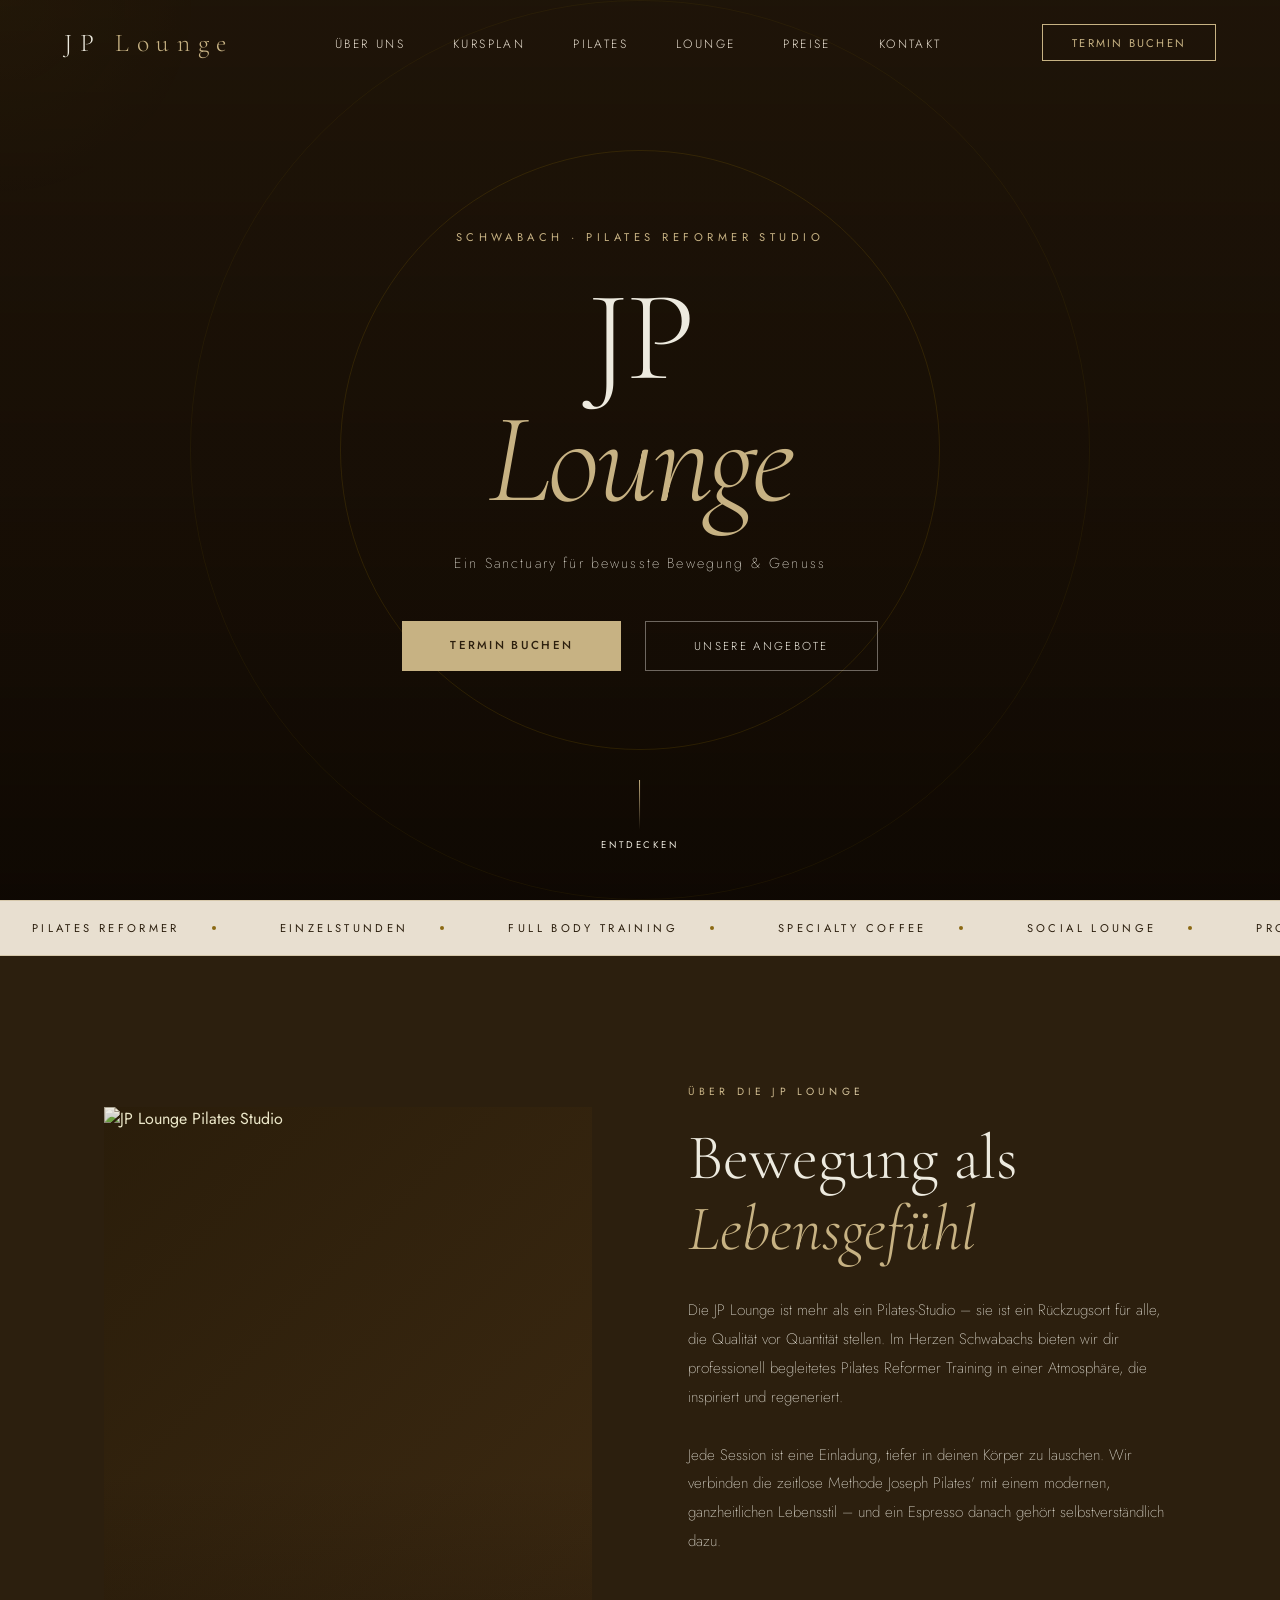
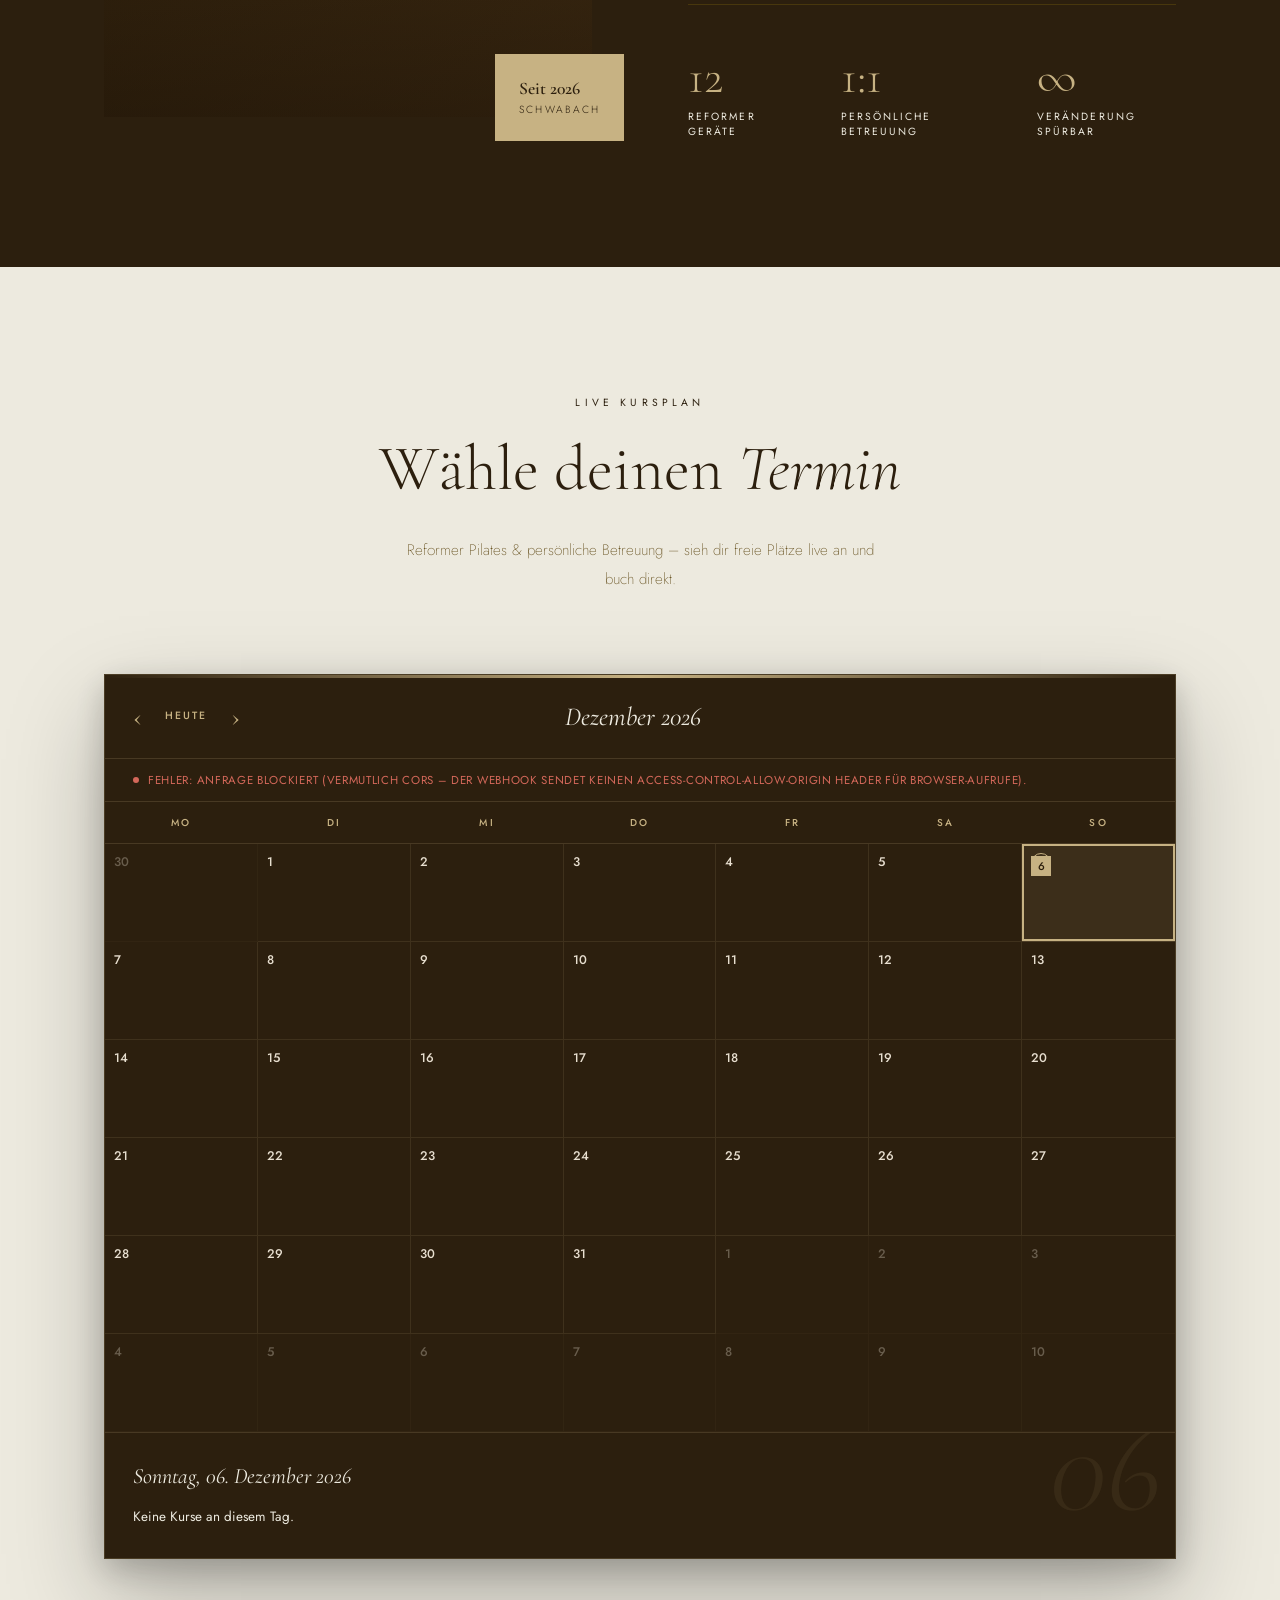
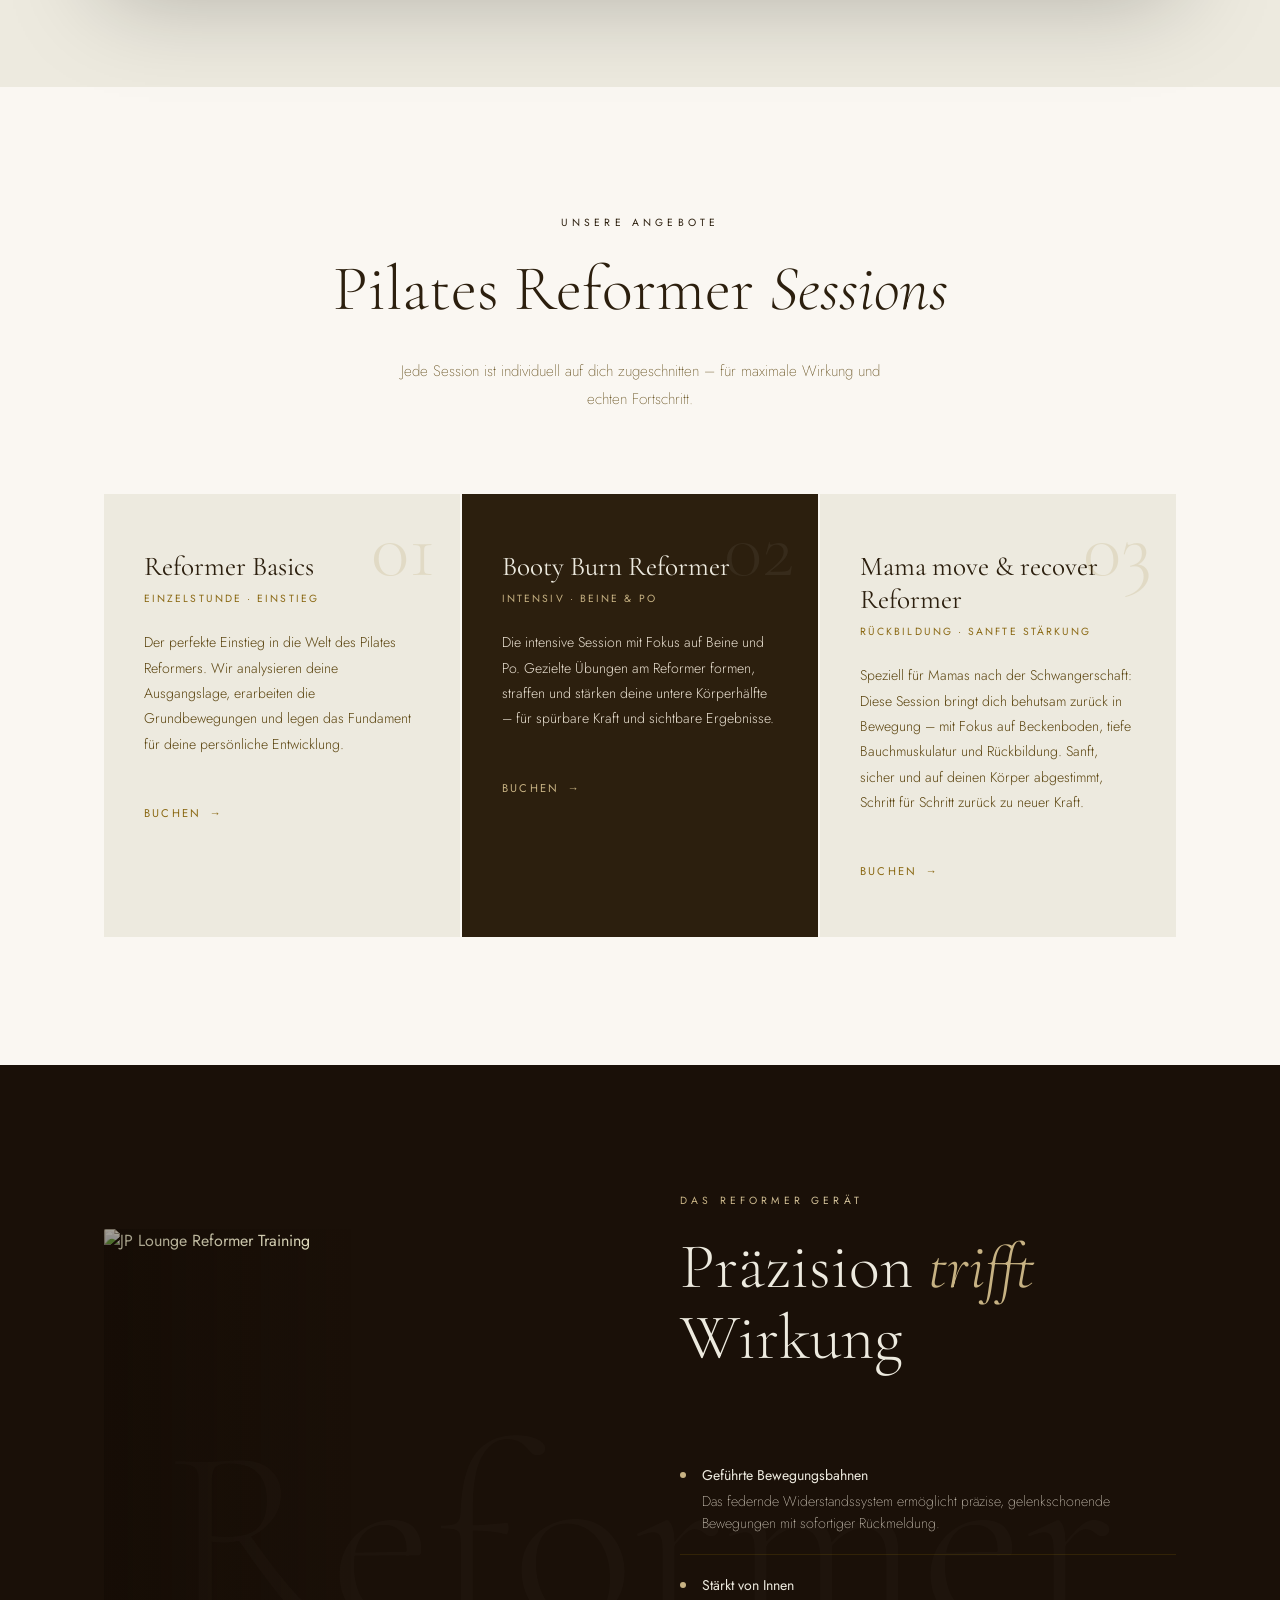
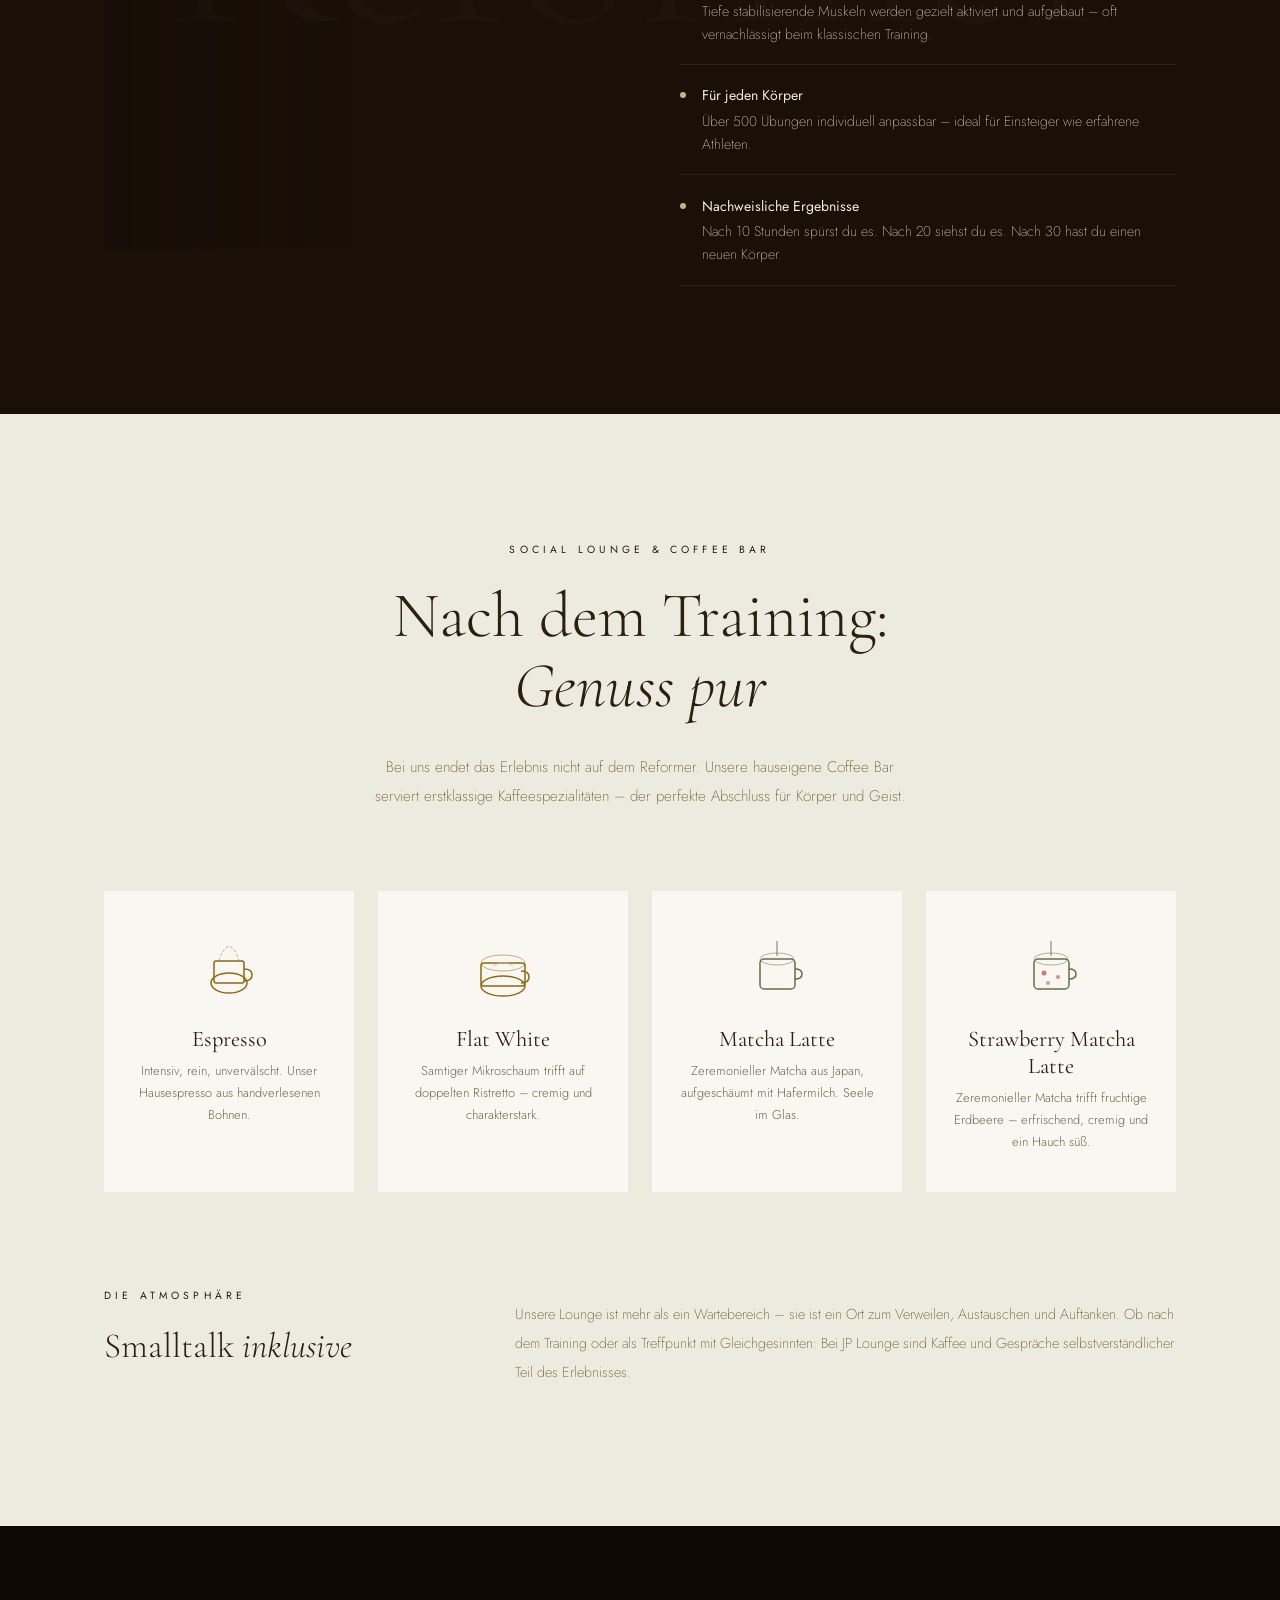
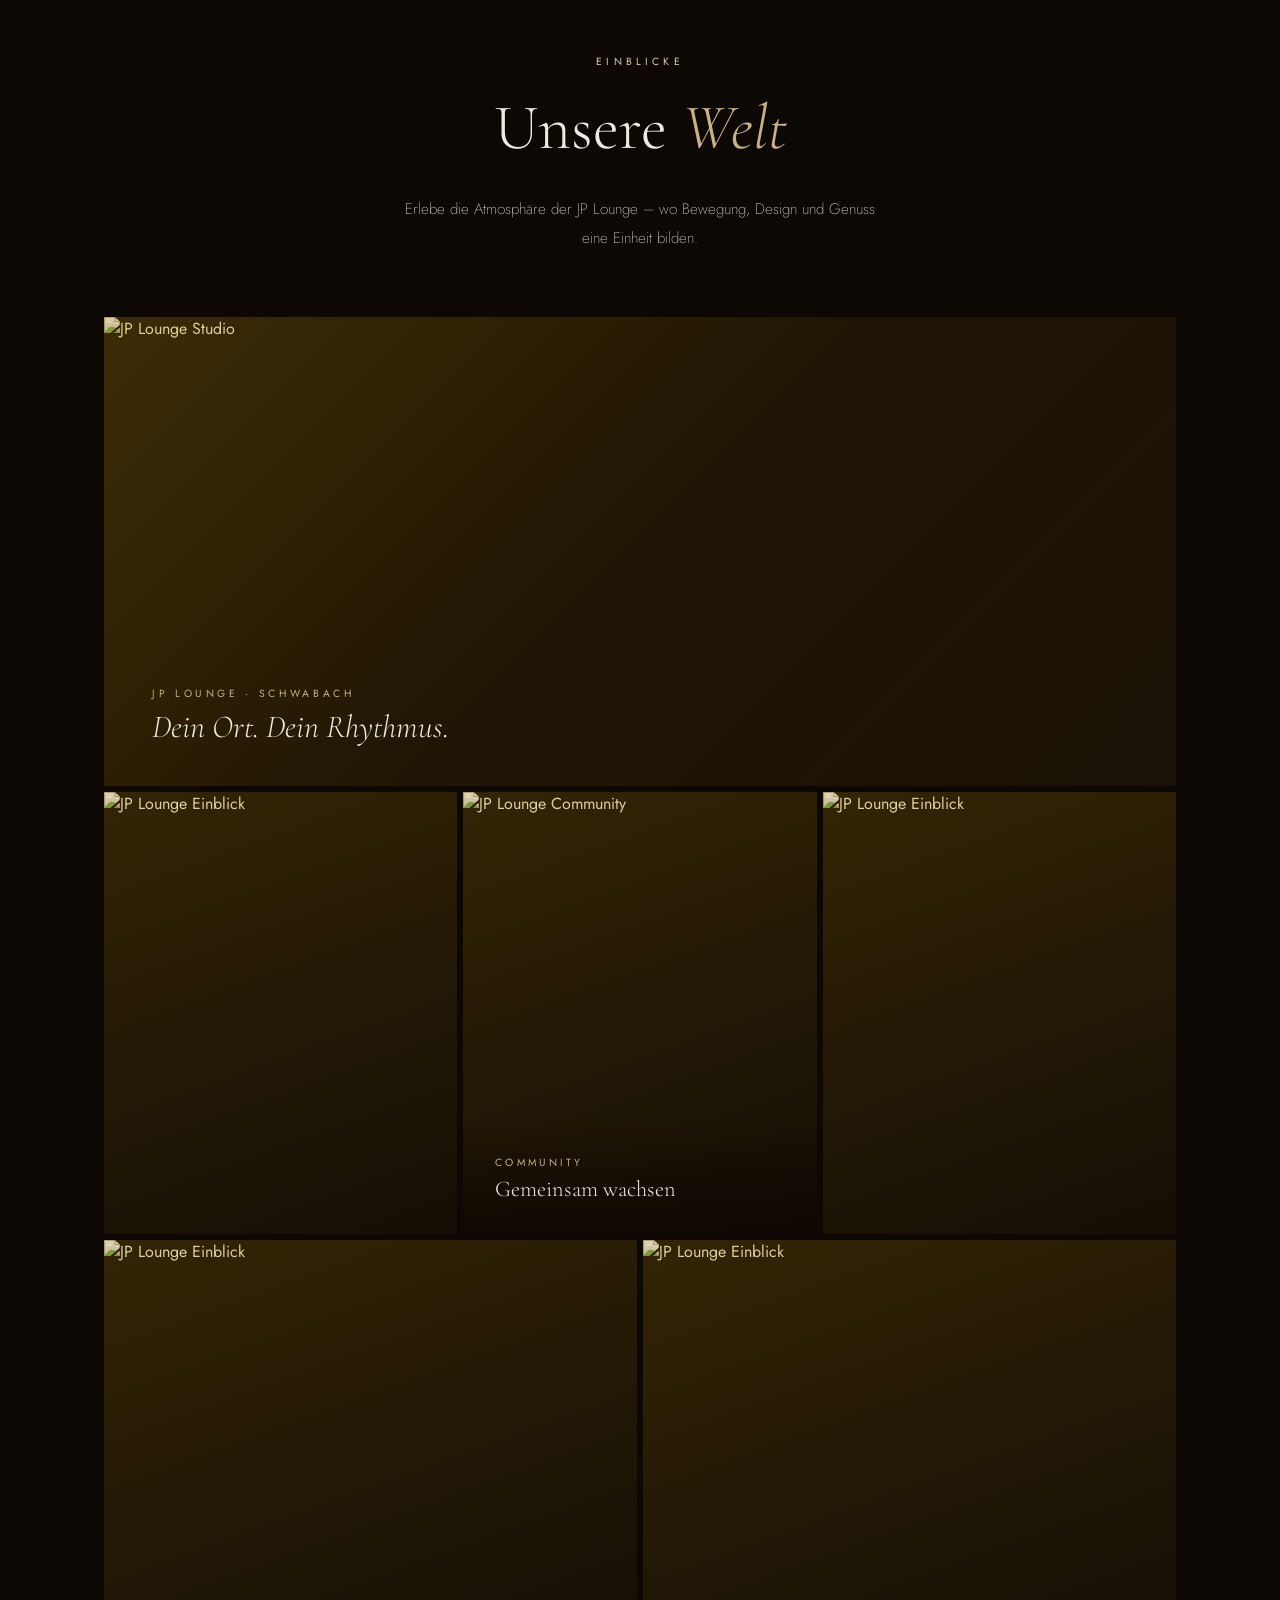
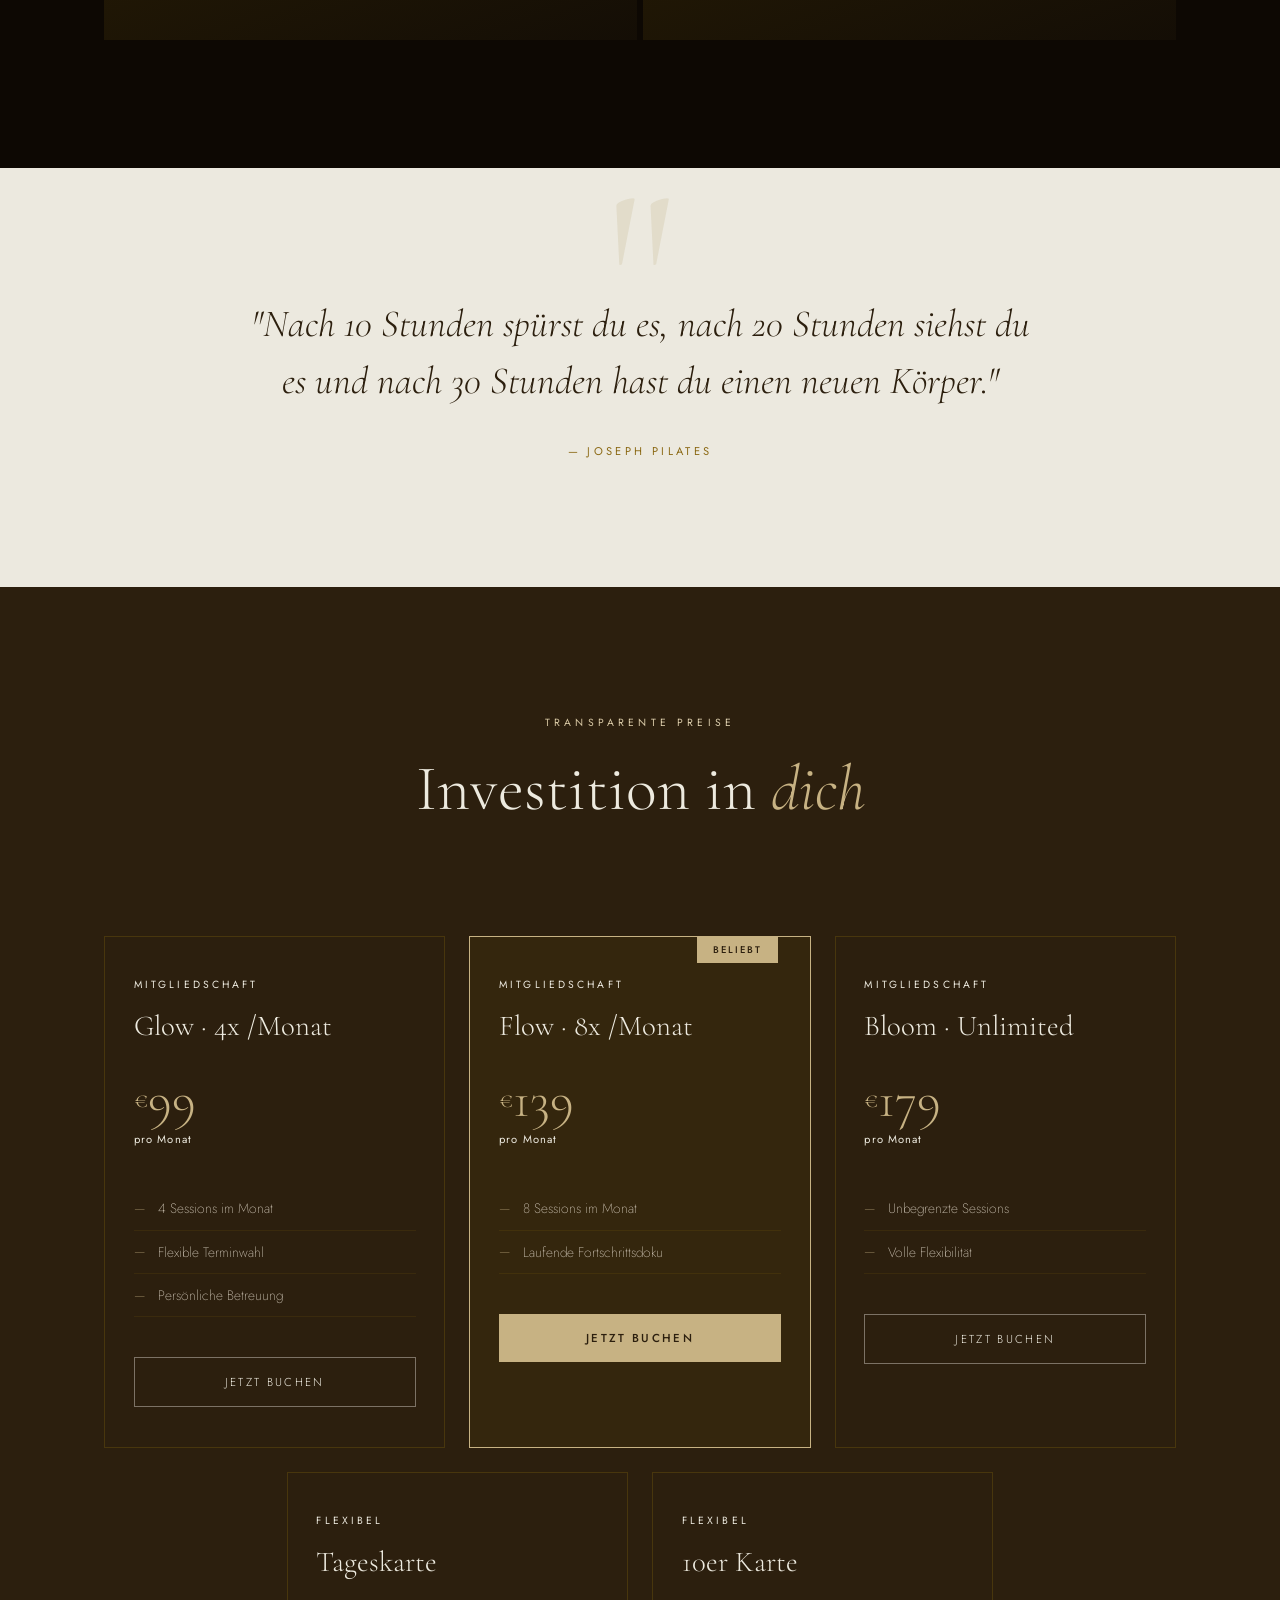
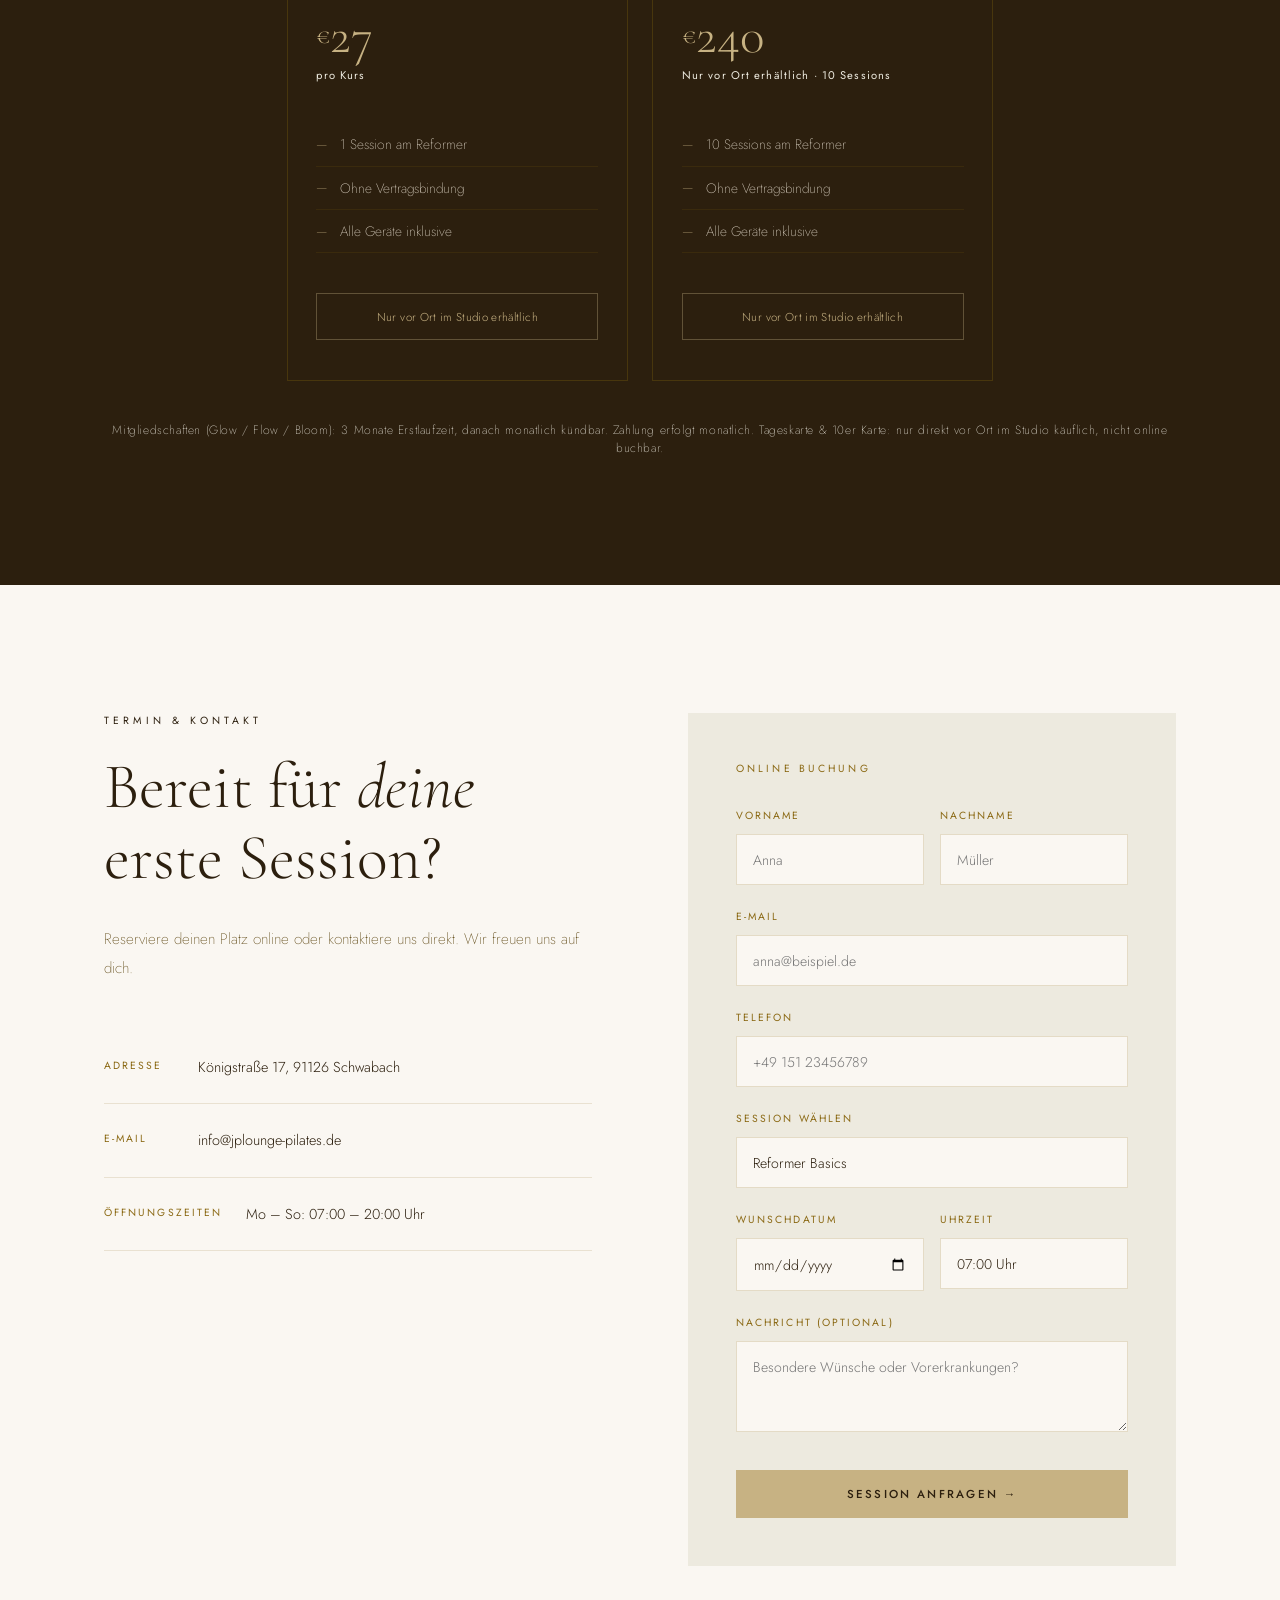
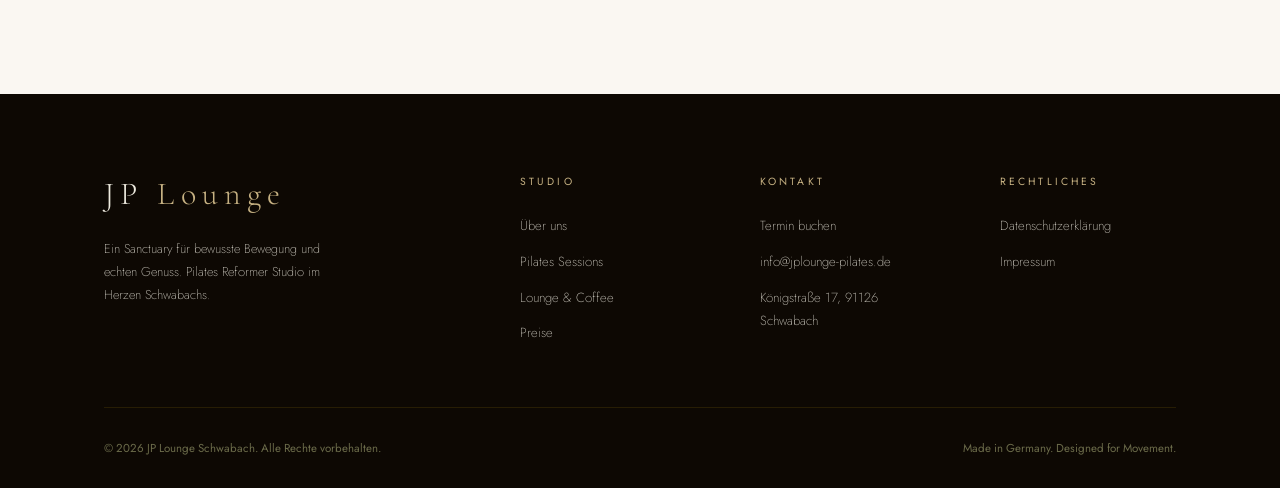
==== commit 96875c18: "JP Lounge: Mobile-Version überarbeitet - Galerie im 2er-Raster, Preise als wischbares Karussell - Ka" ====
--- a/jplounge-pilates/index.html
+++ b/jplounge-pilates/index.html
@@ -2,7 +2,7 @@
 <html lang="de">
 <head>
 <meta charset="UTF-8">
-<meta name="viewport" content="width=device-width, initial-scale=1.0">
+<meta name="viewport" content="width=device-width, initial-scale=1.0, viewport-fit=cover">
 <title>JP Lounge Schwabach – Pilates Reformer Studio & Coffee Lounge</title>
 <meta name="description" content="JP Lounge Schwabach – Exklusives Pilates Reformer Studio mit Social Coffee Lounge. Einzelstunden, Full Body & Men Sessions. Jetzt Termin buchen!">
 <meta name="keywords" content="Pilates Reformer Schwabach, Pilates Studio Schwabach, JP Lounge, Pilates Einzelstunde, Coffee Lounge Schwabach, Fitness Schwabach">
--- a/jplounge-pilates/css/style.css
+++ b/jplounge-pilates/css/style.css
@@ -1,503 +1,950 @@
-  *, *::before, *::after { margin: 0; padding: 0; box-sizing: border-box; }
-  :root {
-    --cream: #EDEADF;
-    --warm-beige: #E8DFD0;
-    --sand: #EDEADF;
-    --bronze: #8B6914;
-    --dark-bronze: #5C4510;
-    --espresso: #2C1F0E;
-    --warm-white: #FAF7F2;
-    --olive: #6B6B4A;
-    --gold: #C7B283;
+/* =========================================================
+   JP LOUNGE – PILATES & COFFEE
+   Stylesheet
+
+   Inhalt
+   01  Onepage-Reset (kein Rand, volle Breite)
+   02  Basis & Variablen
+   03  Layout & Typografie
+   04  Buttons
+   05  Navigation & Mobile-Menü
+   06  Hero
+   07  Marquee
+   08  Über uns
+   09  Kursplan (Kalender + Buchungs-Modal)
+   10  Services
+   11  Reformer
+   12  Lounge
+   13  Galerie & Lightbox
+   14  Zitat
+   15  Preise
+   16  Kontakt / Buchung
+   17  Footer
+   18  Rechtliches (Impressum / Datenschutz)
+   19  Effekte & Animationen
+   20  Responsive
+   ========================================================= */
+
+
+/* ---------------------------------------------------------
+   01  ONEPAGE-RESET
+   Onepage legt um eingebetteten Code eigene Section-,
+   Container-, Row- und Column-Wrapper mit Padding, Margin
+   und max-width. :has(#mainNav) trifft genau diese
+   Vorfahren-Elemente und setzt sie auf volle Breite ohne Rand.
+   --------------------------------------------------------- */
+html,
+body {
+  margin: 0 !important;
+  padding: 0 !important;
+  width: 100% !important;
+  max-width: none !important;
+}
+
+:has(> #mainNav),
+:has(> * #mainNav) {
+  margin: 0 !important;
+  padding: 0 !important;
+  border: 0 !important;
+  width: 100% !important;
+  max-width: none !important;
+  min-width: 0 !important;
+  gap: 0 !important;
+  box-shadow: none !important;
+  border-radius: 0 !important;
+  transform: none !important;   /* sonst funktioniert position:fixed nicht */
+  filter: none !important;
+  overflow: visible !important;
+}
+
+:has(> #mainNav)::before,
+:has(> #mainNav)::after,
+:has(> * #mainNav)::before,
+:has(> * #mainNav)::after { display: none !important; }
+
+/* Fallback für Browser ohne :has(): Sektionen aus dem Container herausbrechen */
+@supports not selector(:has(*)) {
+  .hero, .marquee-section, section, .quote-section, footer {
+    width: 100vw;
+    margin-left: calc(50% - 50vw);
+    margin-right: calc(50% - 50vw);
   }
-  html { scroll-behavior: smooth; }
-  body { font-family: 'Jost', sans-serif; background: var(--espresso); color: var(--cream); overflow-x: hidden; }
-
-  nav { position: fixed; top: 0; left: 0; right: 0; z-index: 100; padding: 1.5rem 4rem; display: flex; justify-content: space-between; align-items: center; transition: background 0.4s, padding 0.4s; }
-  nav.scrolled { background: rgba(44,31,14,0.96); backdrop-filter: blur(12px); padding: 1rem 4rem; border-bottom: 1px solid rgba(184,150,12,0.2); }
-  .nav-logo { font-family: 'Cormorant Garamond', serif; font-size: 1.6rem; font-weight: 300; letter-spacing: 0.3em; color: var(--cream); text-decoration: none; }
-  .nav-logo span { color: var(--gold); }
-  .nav-links { display: flex; gap: 3rem; list-style: none; }
-  .nav-links a { font-size: 0.75rem; font-weight: 300; letter-spacing: 0.2em; text-transform: uppercase; color: var(--warm-beige); text-decoration: none; transition: color 0.3s; position: relative; }
-  .nav-links a::after { content: ''; position: absolute; bottom: -4px; left: 0; width: 0; height: 1px; background: var(--gold); transition: width 0.3s; }
-  .nav-links a:hover { color: var(--gold); }
-  .nav-links a:hover::after { width: 100%; }
-  .nav-btn { padding: 0.6rem 1.8rem; border: 1px solid var(--gold); color: var(--gold); background: transparent; font-family: 'Jost', sans-serif; font-size: 0.7rem; letter-spacing: 0.2em; text-transform: uppercase; cursor: pointer; transition: all 0.3s; text-decoration: none; }
-  .nav-btn:hover { background: var(--gold); color: var(--espresso); }
-
-  .hero { height: 100vh; position: relative; display: flex; align-items: center; justify-content: center; overflow: hidden; }
-  .hero-bg { position: absolute; inset: 0; background: url("https://assets.cdn.filesafe.space/tLsNfjH9MH1P6chb7uw5/media/6a58a5b91a0f048050933e71.jpg") center center / cover no-repeat; }
-  .hero-bg::after { content: ''; position: absolute; inset: 0; background: linear-gradient(to bottom, rgba(20,12,4,0.55) 0%, rgba(15,8,2,0.72) 60%, rgba(10,5,1,0.85) 100%); }
-  .hero-lines { position: absolute; inset: 0; overflow: hidden; }
-  .hero-lines::before { content: ''; position: absolute; width: 600px; height: 600px; border: 1px solid rgba(184,150,12,0.15); border-radius: 50%; top: 50%; left: 50%; transform: translate(-50%, -50%); animation: pulseRing 4s ease-in-out infinite; }
-  .hero-lines::after { content: ''; position: absolute; width: 900px; height: 900px; border: 1px solid rgba(184,150,12,0.07); border-radius: 50%; top: 50%; left: 50%; transform: translate(-50%, -50%); animation: pulseRing 4s ease-in-out infinite 1s; }
-  @keyframes pulseRing { 0%, 100% { opacity: 0.5; transform: translate(-50%, -50%) scale(1); } 50% { opacity: 1; transform: translate(-50%, -50%) scale(1.03); } }
-  .hero-content { position: relative; z-index: 2; text-align: center; max-width: 900px; padding: 0 2rem; }
-  .hero-eyebrow { font-size: 0.7rem; letter-spacing: 0.4em; text-transform: uppercase; color: var(--gold); margin-bottom: 2rem; opacity: 0; animation: fadeUp 1s forwards 0.3s; }
-  .hero-title { font-family: 'Cormorant Garamond', serif; font-size: clamp(4rem, 10vw, 8rem); font-weight: 300; line-height: 0.95; letter-spacing: -0.02em; color: var(--cream); opacity: 0; animation: fadeUp 1s forwards 0.6s; }
-  .hero-title em { font-style: italic; color: var(--gold); }
-  .hero-subtitle { font-size: 0.9rem; font-weight: 200; letter-spacing: 0.15em; color: var(--sand); margin-top: 2rem; opacity: 0; animation: fadeUp 1s forwards 0.9s; }
-  .hero-actions { display: flex; gap: 1.5rem; justify-content: center; margin-top: 3rem; opacity: 0; animation: fadeUp 1s forwards 1.2s; }
-  .btn-primary { padding: 1rem 3rem; background: var(--gold); color: var(--espresso); border: none; font-family: 'Jost', sans-serif; font-size: 0.72rem; font-weight: 500; letter-spacing: 0.2em; text-transform: uppercase; cursor: pointer; text-decoration: none; display: inline-block; transition: all 0.3s; }
-  .btn-primary:hover { background: var(--bronze); color: var(--cream); transform: translateY(-2px); }
-  .btn-primary:disabled { opacity: 0.6; cursor: not-allowed; transform: none; }
-  .btn-outline { padding: 1rem 3rem; background: transparent; color: var(--cream); border: 1px solid rgba(245,240,232,0.4); font-family: 'Jost', sans-serif; font-size: 0.72rem; font-weight: 300; letter-spacing: 0.2em; text-transform: uppercase; cursor: pointer; text-decoration: none; display: inline-block; transition: all 0.3s; }
-  .btn-outline:hover { border-color: var(--gold); color: var(--gold); transform: translateY(-2px); }
-  .scroll-indicator { position: absolute; bottom: 3rem; left: 50%; transform: translateX(-50%); display: flex; flex-direction: column; align-items: center; gap: 0.5rem; opacity: 0; animation: fadeIn 1s forwards 2s; }
-  .scroll-line { width: 1px; height: 50px; background: linear-gradient(to bottom, var(--gold), transparent); animation: scrollLine 2s ease-in-out infinite; }
-  @keyframes scrollLine { 0% { transform: scaleY(0); transform-origin: top; } 50% { transform: scaleY(1); transform-origin: top; } 51% { transform: scaleY(1); transform-origin: bottom; } 100% { transform: scaleY(0); transform-origin: bottom; } }
-  .scroll-text { font-size: 0.6rem; letter-spacing: 0.3em; text-transform: uppercase; color: var(--sand); }
-  @keyframes fadeUp { from { opacity: 0; transform: translateY(30px); } to { opacity: 1; transform: translateY(0); } }
-  @keyframes fadeIn { to { opacity: 1; } }
-
-  .marquee-section { background: var(--warm-beige); padding: 1.2rem 0; overflow: hidden; border-top: 1px solid rgba(139,105,20,0.2); border-bottom: 1px solid rgba(139,105,20,0.2); }
-  .marquee-track { display: flex; animation: marquee 20s linear infinite; white-space: nowrap; }
-  .marquee-item { display: inline-flex; align-items: center; gap: 2rem; padding: 0 2rem; font-size: 0.7rem; letter-spacing: 0.3em; text-transform: uppercase; color: var(--espresso); }
-  .marquee-dot { width: 4px; height: 4px; background: var(--bronze); border-radius: 50%; flex-shrink: 0; }
-  @keyframes marquee { from { transform: translateX(0); } to { transform: translateX(-50%); } }
-
-  section { padding: 8rem 0; }
-  .container { max-width: 1200px; margin: 0 auto; padding: 0 4rem; }
-
-  .about-grid { display: grid; grid-template-columns: 1fr 1fr; gap: 6rem; align-items: center; }
-  .about-frame { width: 100%; aspect-ratio: 4/5; background: linear-gradient(135deg, #2a1d0a, #3d2a12); position: relative; overflow: hidden; }
-  .about-frame-inner { position: absolute; inset: 2rem; border: 1px solid rgba(184,150,12,0.3); display: flex; align-items: center; justify-content: center; }
-  .pose-svg { width: 80%; opacity: 0.6; }
-  .about-tag { position: absolute; bottom: -1.5rem; right: -2rem; background: var(--gold); color: var(--espresso); padding: 1.5rem; font-family: 'Cormorant Garamond', serif; font-size: 1.1rem; font-weight: 600; }
-  .about-tag span { display: block; font-family: 'Jost', sans-serif; font-size: 0.65rem; letter-spacing: 0.2em; text-transform: uppercase; font-weight: 300; margin-top: 0.2rem; }
-  .about-visual { position: relative; }
-  .section-eyebrow { font-size: 0.65rem; letter-spacing: 0.4em; text-transform: uppercase; color: var(--gold); margin-bottom: 1.5rem; }
-  .section-title { font-family: 'Cormorant Garamond', serif; font-size: clamp(2.5rem, 5vw, 4rem); font-weight: 300; line-height: 1.1; color: var(--cream); margin-bottom: 2rem; }
-  .section-title em { font-style: italic; color: var(--gold); }
-  .section-body { font-size: 0.95rem; font-weight: 200; line-height: 1.9; color: var(--sand); max-width: 480px; }
-  .stat-row { display: flex; gap: 3rem; margin-top: 3rem; padding-top: 3rem; border-top: 1px solid rgba(184,150,12,0.2); }
-  .stat-num { font-family: 'Cormorant Garamond', serif; font-size: 3rem; font-weight: 300; color: var(--gold); line-height: 1; }
-  .stat-label { font-size: 0.65rem; letter-spacing: 0.2em; text-transform: uppercase; color: var(--sand); margin-top: 0.5rem; }
-
-  .services-section { background: var(--warm-white); color: var(--espresso); }
-  .services-section .section-title { color: var(--espresso); }
-  .services-section .section-title em { color: var(--espresso); }
-  .services-section .section-eyebrow { background: none; -webkit-text-fill-color: var(--espresso); color: var(--espresso); animation: none; }
-  .services-header { text-align: center; margin-bottom: 5rem; }
-  .services-grid { display: grid; grid-template-columns: repeat(3, 1fr); gap: 2px; }
-  .service-card { background: var(--cream); padding: 3.5rem 2.5rem; position: relative; overflow: hidden; cursor: pointer; transition: all 0.4s; }
-  .service-card::before { content: ''; position: absolute; bottom: 0; left: 0; right: 0; height: 3px; background: var(--gold); transform: scaleX(0); transition: transform 0.4s; }
-  .service-card:hover::before { transform: scaleX(1); }
-  .service-card:hover { background: var(--warm-white); transform: translateY(-4px); }
-  .service-num { font-family: 'Cormorant Garamond', serif; font-size: 5rem; font-weight: 300; color: rgba(139,105,20,0.12); position: absolute; top: 1rem; right: 1.5rem; line-height: 1; }
-  .service-title { font-family: 'Cormorant Garamond', serif; font-size: 1.7rem; font-weight: 400; color: var(--espresso); margin-bottom: 0.5rem; }
-  .service-subtitle { font-size: 0.65rem; letter-spacing: 0.2em; text-transform: uppercase; color: var(--bronze); margin-bottom: 1.5rem; }
-  .service-desc { font-size: 0.88rem; font-weight: 300; line-height: 1.8; color: var(--dark-bronze); margin-bottom: 2rem; }
-  .service-price { font-family: 'Cormorant Garamond', serif; font-size: 1.8rem; font-weight: 300; color: var(--bronze); }
-  .service-price span { font-family: 'Jost', sans-serif; font-size: 0.75rem; font-weight: 300; color: var(--olive); margin-left: 0.3rem; }
-  .service-link { display: inline-flex; align-items: center; gap: 0.5rem; font-size: 0.7rem; letter-spacing: 0.2em; text-transform: uppercase; color: var(--bronze); text-decoration: none; margin-top: 1rem; cursor: pointer; transition: gap 0.3s; }
-  .service-link:hover { gap: 1rem; }
-
-  .reformer-section { background: #1a1008; position: relative; overflow: hidden; padding: 8rem 0; }
-  .reformer-bg-text { position: absolute; font-family: 'Cormorant Garamond', serif; font-size: 20vw; font-weight: 300; color: rgba(255,255,255,0.02); top: 50%; left: 50%; transform: translate(-50%, -50%); white-space: nowrap; pointer-events: none; }
-  .reformer-grid { display: grid; grid-template-columns: 1fr 1fr; gap: 5rem; align-items: center; position: relative; z-index: 1; }
-  .reformer-img { width: 100%; }
-  .feature-list { list-style: none; margin-top: 2.5rem; }
-  .feature-list li { display: flex; align-items: flex-start; gap: 1rem; padding: 1.2rem 0; border-bottom: 1px solid rgba(184,150,12,0.15); font-size: 0.88rem; font-weight: 200; color: var(--warm-beige); line-height: 1.6; }
-  .feature-list li::before { content: ''; width: 6px; height: 6px; background: var(--gold); border-radius: 50%; margin-top: 0.5rem; flex-shrink: 0; }
-  .feature-title { font-weight: 400; color: var(--cream); display: block; margin-bottom: 0.2rem; }
-
-  .lounge-section { background: var(--cream); color: var(--espresso); }
-  .lounge-header { text-align: center; margin-bottom: 5rem; }
-  .lounge-section .section-title { color: var(--espresso); }
-  .lounge-section .section-title em { color: var(--espresso); }
-  .lounge-section .section-eyebrow { background: none; -webkit-text-fill-color: var(--espresso); color: var(--espresso); animation: none; }
-  .coffee-grid { display: grid; grid-template-columns: repeat(4, 1fr); gap: 1.5rem; margin-top: 4rem; }
-  .coffee-card { text-align: center; padding: 2.5rem 1.5rem; background: var(--warm-white); transition: transform 0.3s; }
-  .coffee-card:hover { transform: translateY(-6px); }
-  .coffee-icon { width: 70px; height: 70px; margin: 0 auto 1.5rem; display: flex; align-items: center; justify-content: center; }
-  .coffee-name { font-family: 'Cormorant Garamond', serif; font-size: 1.4rem; font-weight: 400; color: var(--espresso); margin-bottom: 0.5rem; }
-  .coffee-desc { font-size: 0.8rem; font-weight: 300; color: var(--olive); line-height: 1.7; }
-  .lounge-feature { display: grid; grid-template-columns: 1fr 2fr; gap: 5rem; margin-top: 6rem; align-items: center; }
-  .lounge-feature-text { font-size: 0.9rem; font-weight: 200; line-height: 2; color: var(--dark-bronze); }
-
-  .pricing-section { background: var(--espresso); }
-  .pricing-header { text-align: center; margin-bottom: 5rem; }
-  .pricing-grid { display: flex; flex-wrap: wrap; justify-content: center; gap: 1.5rem; }
-  .pricing-grid .price-card { flex: 1 1 calc((100% - 3rem) / 3); max-width: calc((100% - 3rem) / 3); }
-  .pricing-note { text-align: center; font-size: 0.75rem; font-weight: 200; color: var(--sand); margin-top: 2.5rem; letter-spacing: 0.05em; }
-  .price-card { border: 1px solid rgba(184,150,12,0.2); padding: 2.5rem 1.8rem; position: relative; transition: border-color 0.3s, transform 0.3s; }
-  .price-card:hover { border-color: var(--gold); transform: translateY(-5px); }
-  .price-card.featured { border-color: var(--gold); background: rgba(184,150,12,0.06); }
-  .price-badge { position: absolute; top: -1px; right: 2rem; background: var(--gold); color: var(--espresso); font-size: 0.6rem; letter-spacing: 0.2em; text-transform: uppercase; padding: 0.4rem 1rem; font-weight: 500; }
-  .price-label { font-size: 0.65rem; letter-spacing: 0.3em; text-transform: uppercase; color: var(--sand); margin-bottom: 1rem; }
-  .price-name { font-family: 'Cormorant Garamond', serif; font-size: 1.8rem; font-weight: 300; color: var(--cream); margin-bottom: 2rem; }
-  .price-amount { font-family: 'Cormorant Garamond', serif; font-size: 3.2rem; font-weight: 300; color: var(--gold); line-height: 1; margin-bottom: 0.3rem; }
-  .price-amount sup { font-size: 1.5rem; vertical-align: top; margin-top: 0.8rem; display: inline-block; }
-  .price-old { font-size: 0.78rem; font-weight: 300; color: var(--sand); opacity: 0.6; text-decoration: line-through; margin-bottom: 0.6rem; }
-  .price-unit { font-size: 0.7rem; color: var(--sand); letter-spacing: 0.1em; margin-bottom: 2.5rem; }
-  .price-features { list-style: none; margin-bottom: 2.5rem; }
-  .price-features li { padding: 0.7rem 0; border-bottom: 1px solid rgba(184,150,12,0.1); font-size: 0.85rem; font-weight: 200; color: var(--warm-beige); display: flex; align-items: center; gap: 0.8rem; }
-  .price-features li::before { content: '—'; color: var(--gold); font-size: 0.8rem; }
-  .price-onsite-note { font-size: 0.72rem; font-weight: 300; color: var(--gold); letter-spacing: 0.03em; text-align: center; display: block; padding: 0.9rem 0.5rem; border: 1px solid rgba(199,178,131,0.35); }
-
-  /* ── KURSPLAN (live Kalender) ── */
-  .kursplan-section { background: var(--cream); }
-  .kursplan-section .section-title { color: var(--espresso); }
-  .kursplan-section .section-title em { color: var(--espresso); }
-  .kursplan-section .section-eyebrow { background: none; -webkit-text-fill-color: var(--espresso); color: var(--espresso); animation: none; }
-  .kp-panel { background: var(--espresso); color: var(--cream); border: 1px solid rgba(199,178,131,0.2); overflow: hidden; position: relative; box-shadow: 0 40px 90px rgba(0,0,0,0.25), 0 10px 30px rgba(0,0,0,0.2); }
-  .kp-panel::before { content:''; position:absolute; top:0; left:0; right:0; height:3px; background: linear-gradient(90deg, transparent, var(--gold), transparent); }
-
-  .cal-toolbar { display:flex; align-items:center; justify-content:space-between; gap:12px; padding: 26px 28px; border-bottom: 1px solid rgba(199,178,131,0.18); flex-wrap: wrap; }
-  .cal-toolbar h2 { font-family: 'Cormorant Garamond', serif; font-size: 26px; font-weight: 400; margin:0; text-transform: capitalize; min-width: 160px; color: var(--cream); font-style: italic; }
-  .toolbar-spacer { min-width: 96px; }
-  .cal-nav { display:flex; align-items:center; gap: 22px; }
-  .cal-nav button { background: none; border: none; color: var(--gold); font-family: 'Cormorant Garamond', serif; font-size: 30px; line-height:1; cursor:pointer; padding: 0; transition: color .25s, transform .25s; }
-  .cal-nav button:hover { color: var(--warm-beige); transform: scale(1.15); }
-  .cal-nav button:active { transform: scale(.95); }
-  .cal-nav .btn-today { font-family: 'Jost', sans-serif; line-height:1.2; background:none; border:none; color: var(--gold); cursor:pointer; font-size:10.5px; font-weight:500; letter-spacing:.2em; text-transform:uppercase; padding: 4px 1px; position: relative; transition: color .25s; }
-  .btn-today::after { content:''; position:absolute; left:0; right:0; bottom:0; height:1px; background: var(--gold); transform: scaleX(0); transform-origin: left; transition: transform .3s; }
-  .btn-today:hover { color: var(--warm-beige); }
-  .btn-today:hover::after { transform: scaleX(1); }
-
-  .status-row { padding: 13px 28px; font-size: 11.5px; color: var(--sand); border-bottom: 1px solid rgba(199,178,131,0.18); display:flex; align-items:center; gap:9px; letter-spacing:.06em; text-transform:uppercase; }
-  .status-dot { width:6px; height:6px; border-radius:50%; background: var(--sand); flex-shrink:0; }
-  .status-row.ok .status-dot { background:#7fae56; }
-  .status-row.err .status-dot { background:#d4685a; }
-  .status-row.err { color:#d4685a; }
-  .status-row.loading .status-dot { background: var(--gold); animation: kpPulse 1s infinite; }
-  @keyframes kpPulse { 0%,100%{opacity:1} 50%{opacity:.3} }
-
-  .cal-grid { display:grid; grid-template-columns: repeat(7, minmax(0, 1fr)); width:100%; animation: kpGridFade .5s ease; }
-  @keyframes kpGridFade { from{ opacity:.3; } to{ opacity:1; } }
-  .cal-dow { padding: 13px 6px; text-align:center; font-size: 10px; font-weight:500; letter-spacing:.22em; text-transform:uppercase; color: var(--gold); border-bottom: 1px solid rgba(199,178,131,0.18); }
-  .cal-cell { min-width: 0; min-height: 98px; border-right: 1px solid rgba(199,178,131,0.12); border-bottom: 1px solid rgba(199,178,131,0.12); padding: 9px; position: relative; cursor: pointer; transition: background .25s, box-shadow .25s; }
-  .cal-cell:hover { background: rgba(199,178,131,0.08); box-shadow: inset 0 0 0 1px rgba(199,178,131,0.25); }
-  .cal-cell.other-month { opacity: .32; }
-  .cal-cell.today { background: rgba(199,178,131,0.1); }
-  .cal-cell.today::after { content:''; position:absolute; top:9px; left:9px; width:20px; height:20px; border-radius:50%; border:1px solid var(--gold); animation: pulseRing 3s ease-in-out infinite; }
-  .cal-cell.selected { box-shadow: inset 0 0 0 2px var(--gold); }
-  .cal-grid .cal-cell:nth-child(7n) { border-right: none; }
-  .cell-date { font-size: 12.5px; font-weight:500; color: var(--warm-beige); position:relative; z-index:1; }
-  .cal-cell.today .cell-date { color: var(--espresso); background: var(--gold); width:20px; height:20px; display:inline-flex; align-items:center; justify-content:center; font-size:11px; }
-  .cell-events { min-width: 0; margin-top: 6px; display:flex; flex-direction:column; gap:3px; }
-  .cell-chip { font-size: 9.5px; padding: 2px 5px; background: rgba(199,178,131,0.12); color: var(--warm-beige); border-left: 2px solid var(--gold); letter-spacing:.02em; white-space:nowrap; overflow:hidden; text-overflow:ellipsis; transition: background .2s; }
-  .cal-cell:hover .cell-chip { background: rgba(199,178,131,0.2); }
-  .cell-more { font-size: 9.5px; color: var(--sand); padding-left: 5px; }
-
-  .day-panel { padding: 30px 28px 32px; border-top: 1px solid rgba(199,178,131,0.18); position: relative; overflow:hidden; }
-  .day-watermark { position:absolute; top:-30px; right:14px; font-family: 'Cormorant Garamond', serif; font-weight:300; font-style:italic; font-size: 130px; color: rgba(199,178,131,0.08); line-height:1; pointer-events:none; user-select:none; }
-  .day-panel h3 { font-family: 'Cormorant Garamond', serif; font-size: 22px; font-weight:400; font-style: italic; margin: 0 0 18px; text-transform: capitalize; color: var(--cream); position:relative; }
-  .day-empty { color: var(--sand); font-size: 13.5px; position:relative; }
-
-  .event-card { display:flex; gap:18px; align-items:flex-start; background: rgba(199,178,131,0.06); border:1px solid rgba(199,178,131,0.15); border-left: 2px solid transparent; padding: 17px 20px; margin-bottom: 10px; position:relative; transition: transform .25s, border-color .25s, box-shadow .25s; }
-  .event-card:hover { transform: translateY(-3px); border-left-color: var(--gold); box-shadow: 0 14px 30px rgba(0,0,0,0.25); }
-  .event-time { flex-shrink:0; width: 76px; font-family: 'Cormorant Garamond', serif; font-weight:500; font-size: 17px; color: var(--gold); line-height:1.35; }
-  .event-time small { display:block; font-weight:300; color: var(--sand); font-size: 11px; font-family: 'Jost', sans-serif; }
-  .event-body { flex:1; min-width:0; }
-  .event-title { font-family: 'Cormorant Garamond', serif; font-weight:500; font-size: 19px; margin-bottom: 3px; color: var(--cream); }
-  .event-meta { font-size: 10.5px; letter-spacing:.1em; text-transform:uppercase; color: var(--sand); display:flex; flex-wrap:wrap; gap: 4px 10px; }
-  .event-slots { flex-shrink:0; text-align:right; font-size: 12px; font-weight:500; white-space:nowrap; display:flex; flex-direction:column; align-items:flex-end; gap:9px; }
-  .event-slots .free { color:#7fae56; }
-  .event-slots .full { color:#d4685a; }
-  .event-slots .waiting { color: var(--gold); font-weight:400; font-size: 11px; }
-
-  .btn-book { background: var(--gold); color: var(--espresso); border:none; padding: 9px 18px; font-size: 10.5px; font-weight:500; letter-spacing:.16em; text-transform:uppercase; cursor:pointer; white-space:nowrap; transition: background .25s, letter-spacing .25s, padding .25s; font-family: 'Jost', sans-serif; }
-  .btn-book:hover { background: var(--bronze); color: var(--cream); letter-spacing:.24em; padding: 9px 16px 9px 20px; }
-  .btn-book:active { transform: scale(.97); }
-  .btn-book:disabled { background: transparent; color: var(--olive); cursor:not-allowed; border:1px solid rgba(139,105,20,0.25); letter-spacing:.16em; padding: 9px 18px; }
-
-  /* Kursplan Buchungs-Modal (eigene Klassen wegen .btn-primary/.form-row Kollision) */
-  .kp-modal-overlay { display:none; position: fixed; inset:0; background: rgba(15,8,2,0.88); backdrop-filter: blur(6px); align-items:center; justify-content:center; z-index: 1000; padding: 20px; }
-  .kp-modal-overlay.active { display:flex; animation: kpOverlayIn .3s ease; }
-  @keyframes kpOverlayIn { from{ opacity:0; } to{ opacity:1; } }
-  .kp-modal-box { background: var(--cream); color: var(--espresso); border:1px solid rgba(184,150,12,0.2); width: 100%; max-width: 430px; padding: 38px 34px; max-height: 90vh; overflow-y: auto; position: relative; overflow-x:hidden; animation: kpModalIn .4s cubic-bezier(.19,1,.22,1); box-shadow: 0 40px 100px rgba(0,0,0,0.5); }
-  @keyframes kpModalIn { from{ opacity:0; transform: translateY(16px) scale(.97); } to{ opacity:1; transform: translateY(0) scale(1); } }
-  .kp-modal-box .kp-modal-mark { position:absolute; top:-18px; right: 14px; font-family: 'Cormorant Garamond', serif; font-style:italic; font-weight:300; font-size: 96px; color: rgba(139,105,20,0.08); pointer-events:none; user-select:none; line-height:1; }
-  .kp-modal-box h3 { font-family: 'Cormorant Garamond', serif; margin: 0 0 8px; font-size: 28px; font-weight:400; font-style:italic; position:relative; }
-  .kp-modal-box .kp-modal-sub { color: var(--olive); font-size: 12.5px; margin: 0 0 10px; letter-spacing:.03em; position:relative; }
-  .kp-modal-box .kp-modal-sub b { color: var(--espresso); font-weight:500; }
-  .kp-modal-box .kp-modal-desc { color: var(--dark-bronze); font-size: 12.5px; line-height:1.65; margin: 0 0 24px; position:relative; }
-  .kp-modal-box .kp-modal-desc:empty { display:none; margin:0; }
-  .kp-modal-price { font-size: 12.5px; color: var(--dark-bronze); line-height:1.6; margin: 0; padding: 12px 16px; background: rgba(199,178,131,0.15); border-left: 2px solid var(--gold); position:relative; }
-  .kp-modal-price strong { color: var(--bronze); font-weight:500; }
-  .kp-modal-price .kp-modal-price-old { text-decoration: line-through; opacity:.6; }
-  .kp-form-row { margin-bottom: 17px; }
-  .kp-form-row label { display:block; font-size: 10px; font-weight:500; letter-spacing:.22em; text-transform:uppercase; color: var(--bronze); margin-bottom: 8px; }
-  .kp-form-row input, .kp-form-row select { width:100%; background: var(--warm-white); border:1px solid rgba(139,105,20,0.25); border-bottom: 2px solid rgba(139,105,20,0.25); padding: 11px 12px; font-size: 14px; color: var(--espresso); font-family: 'Jost', sans-serif; font-weight:300; transition: border-color .25s; }
-  .kp-form-row input:focus, .kp-form-row select:focus { outline: none; border-bottom-color: var(--gold); }
-  .kp-form-actions { display:flex; gap:10px; margin-top: 24px; }
-  .kp-btn-primary, .kp-btn-secondary { flex:1; padding: 13px; font-size: 10.5px; font-weight:500; letter-spacing:.16em; text-transform:uppercase; cursor:pointer; border:none; font-family: 'Jost', sans-serif; transition: background .25s, color .25s, border-color .25s; }
-  .kp-btn-primary { background: var(--gold); color: var(--espresso); }
-  .kp-btn-primary:hover { background: var(--bronze); color: var(--cream); }
-  .kp-btn-primary:disabled { opacity:.6; cursor:not-allowed; }
-  .kp-btn-secondary { background: transparent; color: var(--olive); border:1px solid rgba(139,105,20,0.3); }
-  .kp-btn-secondary:hover { border-color: var(--bronze); color: var(--espresso); }
-  .kp-form-msg { font-size: 12.5px; margin-top: 14px; padding: 12px 14px; display:none; font-weight:300; line-height:1.5; }
-  .kp-form-msg.show { display:block; animation: fadeUp .3s forwards; }
-  .kp-form-msg.ok { background: rgba(92,122,58,0.1); color:#4a6b2a; border:1px solid rgba(92,122,58,0.3); }
-  .kp-form-msg.err { background: rgba(161,58,42,0.1); color:#a13a2a; border:1px solid rgba(161,58,42,0.3); }
-
-  @media (max-width: 768px) {
-    .cal-toolbar { padding: 22px 18px; flex-direction: column-reverse; align-items:center; gap: 16px; text-align:center; }
-    .cal-toolbar h2 { min-width:0; font-size: 22px; }
-    .toolbar-spacer { display:none; }
-    .cal-cell { min-height: 58px; padding: 5px; }
-    .cell-chip, .cell-more { display:none; }
-    .cell-events { margin-top:4px; }
-    .cell-events::after { content: attr(data-count); font-size:9.5px; color:var(--bronze); }
-    .cal-dow { font-size: 9px; padding: 10px 2px; letter-spacing:.1em; }
-    .cell-date { font-size: 11.5px; }
-    .event-time { width: 100%; display:flex; align-items:baseline; gap:6px; font-size:15px; }
-    .event-time small { display:inline; }
-    .event-card { flex-wrap: wrap; gap: 10px; padding: 15px 16px; }
-    .event-slots { flex-direction:row; align-items:center; justify-content:space-between; width:100%; }
-    .day-watermark { font-size: 76px; top:-18px; right:8px; }
-    .day-panel { padding: 22px 18px 26px; }
-    .day-panel h3 { font-size: 19px; }
-    .kp-modal-box { padding: 30px 22px; }
-    .kp-modal-box .kp-modal-mark { font-size: 76px; top:-10px; right:6px; }
-    .kp-form-row input, .kp-form-row select { font-size: 16px; }
+}
+
+
+/* ---------------------------------------------------------
+   02  BASIS & VARIABLEN
+   --------------------------------------------------------- */
+*, *::before, *::after {
+  margin: 0;
+  padding: 0;
+  box-sizing: border-box;
+  -webkit-tap-highlight-color: transparent;
+}
+
+:root {
+  --cream:       #EDEADF;
+  --warm-beige:  #E8DFD0;
+  --sand:        #EDEADF;
+  --bronze:      #8B6914;
+  --dark-bronze: #5C4510;
+  --espresso:    #2C1F0E;
+  --warm-white:  #FAF7F2;
+  --olive:       #6B6B4A;
+  --gold:        #C7B283;
+
+  --serif: 'Cormorant Garamond', serif;
+  --sans:  'Jost', sans-serif;
+
+  --gutter: 4rem;   /* seitlicher Abstand – wird mobil kleiner */
+}
+
+html { scroll-behavior: smooth; }
+
+body {
+  font-family: var(--sans);
+  background: var(--espresso);
+  color: var(--cream);
+  overflow-x: hidden;
+}
+
+img { opacity: 0; transition: opacity 0.5s ease; }
+img.loaded { opacity: 1; }
+
+
+/* ---------------------------------------------------------
+   03  LAYOUT & TYPOGRAFIE
+   --------------------------------------------------------- */
+section { padding: 8rem 0; }
+.container { max-width: 1200px; margin: 0 auto; padding: 0 var(--gutter); }
+
+.section-eyebrow {
+  font-size: 0.65rem; letter-spacing: 0.4em; text-transform: uppercase;
+  color: var(--gold); margin-bottom: 1.5rem;
+  background: linear-gradient(90deg, var(--gold) 0%, #f0e6cf 50%, var(--gold) 100%);
+  background-size: 200%;
+  -webkit-background-clip: text; background-clip: text;
+  -webkit-text-fill-color: transparent;
+  animation: shimmer 3s linear infinite;
+}
+.section-title {
+  position: relative; display: inline-block;
+  font-family: var(--serif); font-size: clamp(2.5rem, 5vw, 4rem); font-weight: 300;
+  line-height: 1.1; color: var(--cream); margin-bottom: 2rem;
+}
+.section-title em { font-style: italic; color: var(--gold); }
+.section-body { font-size: 0.95rem; font-weight: 200; line-height: 1.9; color: var(--sand); max-width: 480px; }
+
+/* Helle Sektionen: dunkle Überschriften, kein Shimmer */
+.kursplan-section .section-title, .kursplan-section .section-title em,
+.services-section .section-title, .services-section .section-title em,
+.lounge-section .section-title,   .lounge-section .section-title em,
+.booking-section .section-title,  .booking-section .section-title em { color: var(--espresso); }
+
+.kursplan-section .section-eyebrow,
+.services-section .section-eyebrow,
+.lounge-section .section-eyebrow,
+.booking-section .section-eyebrow {
+  background: none; -webkit-text-fill-color: var(--espresso); color: var(--espresso); animation: none;
+}
+
+
+/* ---------------------------------------------------------
+   04  BUTTONS
+   --------------------------------------------------------- */
+.btn-primary,
+.btn-outline {
+  display: inline-block; padding: 1rem 3rem;
+  font-family: var(--sans); font-size: 0.72rem; letter-spacing: 0.2em; text-transform: uppercase;
+  text-decoration: none; cursor: pointer; transition: all 0.3s;
+}
+.btn-primary { background: var(--gold); color: var(--espresso); border: none; font-weight: 500; }
+.btn-primary:hover { background: var(--bronze); color: var(--cream); transform: translateY(-2px); }
+.btn-primary:disabled { opacity: 0.6; cursor: not-allowed; transform: none; }
+.btn-outline { background: transparent; color: var(--cream); border: 1px solid rgba(245,240,232,0.4); font-weight: 300; }
+.btn-outline:hover { border-color: var(--gold); color: var(--gold); transform: translateY(-2px); }
+
+
+/* ---------------------------------------------------------
+   05  NAVIGATION & MOBILE-MENÜ
+   --------------------------------------------------------- */
+#progress-bar {
+  position: fixed; top: 0; left: 0; z-index: 200;
+  height: 2px; width: 0%;
+  background: linear-gradient(to right, var(--bronze), var(--gold));
+  transition: width 0.1s linear;
+}
+
+nav {
+  position: fixed; top: 0; left: 0; right: 0; z-index: 100;
+  display: flex; justify-content: space-between; align-items: center;
+  padding: 1.5rem 4rem;
+  transition: background 0.4s, padding 0.4s;
+}
+nav.scrolled {
+  background: rgba(44,31,14,0.96); backdrop-filter: blur(12px);
+  padding: 1rem 4rem; border-bottom: 1px solid rgba(184,150,12,0.2);
+}
+.nav-logo { font-family: var(--serif); font-size: 1.6rem; font-weight: 300; letter-spacing: 0.3em; color: var(--cream); text-decoration: none; }
+.nav-logo span { color: var(--gold); }
+.nav-links { display: flex; gap: 3rem; list-style: none; }
+.nav-links a {
+  position: relative; font-size: 0.75rem; font-weight: 300; letter-spacing: 0.2em; text-transform: uppercase;
+  color: var(--warm-beige); text-decoration: none; transition: color 0.3s;
+}
+.nav-links a::after { content: ''; position: absolute; bottom: -4px; left: 0; width: 0; height: 1px; background: var(--gold); transition: width 0.3s; }
+.nav-links a:hover { color: var(--gold); }
+.nav-links a:hover::after { width: 100%; }
+.nav-btn {
+  padding: 0.6rem 1.8rem; border: 1px solid var(--gold); background: transparent; color: var(--gold);
+  font-family: var(--sans); font-size: 0.7rem; letter-spacing: 0.2em; text-transform: uppercase;
+  text-decoration: none; cursor: pointer; transition: all 0.3s;
+}
+.nav-btn:hover { background: var(--gold); color: var(--espresso); }
+
+.hamburger { display: none; flex-direction: column; gap: 5px; padding: 4px; cursor: pointer; z-index: 200; }
+.hamburger span { display: block; width: 24px; height: 1.5px; background: var(--cream); transition: all 0.3s; transform-origin: center; }
+.hamburger.open span:nth-child(1) { transform: translateY(6.5px) rotate(45deg); }
+.hamburger.open span:nth-child(2) { opacity: 0; transform: scaleX(0); }
+.hamburger.open span:nth-child(3) { transform: translateY(-6.5px) rotate(-45deg); }
+
+.mobile-menu {
+  display: none; position: fixed; inset: 0; z-index: 99;   /* unter der Nav (100), damit das X klickbar bleibt */
+  flex-direction: column; align-items: center; justify-content: center; gap: 2.5rem;
+  background: rgba(15,8,2,0.98);
+}
+.mobile-menu.open { display: flex; animation: fadeIn 0.3s forwards; }
+.mobile-menu a { font-family: var(--serif); font-size: 2.5rem; font-weight: 300; letter-spacing: 0.05em; color: var(--cream); text-decoration: none; transition: color 0.3s; }
+.mobile-menu a:hover { color: var(--gold); }
+.mobile-menu .mobile-btn {
+  margin-top: 1rem; padding: 1rem 3rem; border: 1px solid var(--gold); color: var(--gold);
+  font-family: var(--sans); font-size: 0.72rem; letter-spacing: 0.25em; text-transform: uppercase;
+}
+
+
+/* ---------------------------------------------------------
+   06  HERO
+   --------------------------------------------------------- */
+.hero { position: relative; height: 100vh; height: 100svh; display: flex; align-items: center; justify-content: center; overflow: hidden; }
+.hero-bg {
+  position: absolute; inset: 0; will-change: transform;
+  background: url("https://assets.cdn.filesafe.space/tLsNfjH9MH1P6chb7uw5/media/6a58a5b91a0f048050933e71.jpg") center center / cover no-repeat;
+}
+.hero-bg::after {
+  content: ''; position: absolute; inset: 0;
+  background: linear-gradient(to bottom, rgba(20,12,4,0.55) 0%, rgba(15,8,2,0.72) 60%, rgba(10,5,1,0.85) 100%);
+}
+.hero-lines { position: absolute; inset: 0; overflow: hidden; }
+.hero-lines::before,
+.hero-lines::after {
+  content: ''; position: absolute; top: 50%; left: 50%; border-radius: 50%;
+  transform: translate(-50%, -50%); animation: pulseRing 4s ease-in-out infinite;
+}
+.hero-lines::before { width: 600px; height: 600px; border: 1px solid rgba(184,150,12,0.15); }
+.hero-lines::after  { width: 900px; height: 900px; border: 1px solid rgba(184,150,12,0.07); animation-delay: 1s; }
+
+.hero-content { position: relative; z-index: 2; max-width: 900px; padding: 0 2rem; text-align: center; }
+.hero-eyebrow { font-size: 0.7rem; letter-spacing: 0.4em; text-transform: uppercase; color: var(--gold); margin-bottom: 2rem; opacity: 0; animation: fadeUp 1s forwards 0.3s; }
+.hero-title {
+  font-family: var(--serif); font-size: clamp(4rem, 10vw, 8rem); font-weight: 300;
+  line-height: 0.95; letter-spacing: -0.02em; color: var(--cream);
+  opacity: 0; animation: fadeUp 1s forwards 0.6s;
+}
+.hero-title em { font-style: italic; color: var(--gold); }
+.hero-subtitle { font-size: 0.9rem; font-weight: 200; letter-spacing: 0.15em; color: var(--sand); margin-top: 2rem; opacity: 0; animation: fadeUp 1s forwards 0.9s; }
+.hero-actions { display: flex; gap: 1.5rem; justify-content: center; margin-top: 3rem; opacity: 0; animation: fadeUp 1s forwards 1.2s; }
+
+.scroll-indicator {
+  position: absolute; bottom: 3rem; left: 50%; transform: translateX(-50%);
+  display: flex; flex-direction: column; align-items: center; gap: 0.5rem;
+  opacity: 0; animation: fadeIn 1s forwards 2s;
+}
+.scroll-line { width: 1px; height: 50px; background: linear-gradient(to bottom, var(--gold), transparent); animation: scrollLine 2s ease-in-out infinite; }
+.scroll-text { font-size: 0.6rem; letter-spacing: 0.3em; text-transform: uppercase; color: var(--sand); }
+
+
+/* ---------------------------------------------------------
+   07  MARQUEE
+   --------------------------------------------------------- */
+.marquee-section {
+  background: var(--warm-beige); padding: 1.2rem 0; overflow: hidden;
+  border-top: 1px solid rgba(139,105,20,0.2); border-bottom: 1px solid rgba(139,105,20,0.2);
+}
+.marquee-track { display: flex; white-space: nowrap; animation: marquee 20s linear infinite; }
+.marquee-item { display: inline-flex; align-items: center; gap: 2rem; padding: 0 2rem; font-size: 0.7rem; letter-spacing: 0.3em; text-transform: uppercase; color: var(--espresso); }
+.marquee-dot { width: 4px; height: 4px; background: var(--bronze); border-radius: 50%; flex-shrink: 0; }
+
+
+/* ---------------------------------------------------------
+   08  ÜBER UNS
+   --------------------------------------------------------- */
+.about-grid { display: grid; grid-template-columns: 1fr 1fr; gap: 6rem; align-items: center; }
+.about-visual { position: relative; }
+.about-frame { position: relative; width: 100%; aspect-ratio: 4/5; overflow: hidden; background: linear-gradient(135deg, #2a1d0a, #3d2a12); }
+.about-frame-inner { position: absolute; inset: 2rem; border: 1px solid rgba(184,150,12,0.3); display: flex; align-items: center; justify-content: center; }
+.pose-svg { width: 80%; opacity: 0.6; }
+.about-tag {
+  position: absolute; bottom: -1.5rem; right: -2rem; padding: 1.5rem;
+  background: var(--gold); color: var(--espresso);
+  font-family: var(--serif); font-size: 1.1rem; font-weight: 600;
+}
+.about-tag span { display: block; margin-top: 0.2rem; font-family: var(--sans); font-size: 0.65rem; font-weight: 300; letter-spacing: 0.2em; text-transform: uppercase; }
+
+.stat-row { display: flex; gap: 3rem; margin-top: 3rem; padding-top: 3rem; border-top: 1px solid rgba(184,150,12,0.2); }
+.stat-num { font-family: var(--serif); font-size: 3rem; font-weight: 300; line-height: 1; color: var(--gold); }
+.stat-label { margin-top: 0.5rem; font-size: 0.65rem; letter-spacing: 0.2em; text-transform: uppercase; color: var(--sand); }
+
+
+/* ---------------------------------------------------------
+   09  KURSPLAN (Live-Kalender)
+   --------------------------------------------------------- */
+.kursplan-section { background: var(--cream); }
+
+.kp-panel {
+  position: relative; overflow: hidden;
+  background: var(--espresso); color: var(--cream);
+  border: 1px solid rgba(199,178,131,0.2);
+  box-shadow: 0 40px 90px rgba(0,0,0,0.25), 0 10px 30px rgba(0,0,0,0.2);
+}
+.kp-panel::before { content: ''; position: absolute; top: 0; left: 0; right: 0; height: 3px; background: linear-gradient(90deg, transparent, var(--gold), transparent); }
+
+/* Toolbar */
+.cal-toolbar { display: flex; align-items: center; justify-content: space-between; flex-wrap: wrap; gap: 12px; padding: 26px 28px; border-bottom: 1px solid rgba(199,178,131,0.18); }
+.cal-toolbar h2 { min-width: 160px; margin: 0; font-family: var(--serif); font-size: 26px; font-weight: 400; font-style: italic; text-transform: capitalize; color: var(--cream); }
+.toolbar-spacer { min-width: 96px; }
+.cal-nav { display: flex; align-items: center; gap: 22px; }
+.cal-nav button {
+  padding: 0; background: none; border: none; cursor: pointer;
+  font-family: var(--serif); font-size: 30px; line-height: 1; color: var(--gold);
+  transition: color .25s, transform .25s;
+}
+.cal-nav button:hover { color: var(--warm-beige); transform: scale(1.15); }
+.cal-nav button:active { transform: scale(.95); }
+.cal-nav .btn-today {
+  position: relative; padding: 4px 1px; background: none; border: none; cursor: pointer;
+  font-family: var(--sans); font-size: 10.5px; font-weight: 500; line-height: 1.2;
+  letter-spacing: .2em; text-transform: uppercase; color: var(--gold); transition: color .25s;
+}
+.btn-today::after { content: ''; position: absolute; left: 0; right: 0; bottom: 0; height: 1px; background: var(--gold); transform: scaleX(0); transform-origin: left; transition: transform .3s; }
+.btn-today:hover { color: var(--warm-beige); }
+.btn-today:hover::after { transform: scaleX(1); }
+
+/* Status */
+.status-row {
+  display: flex; align-items: center; gap: 9px; padding: 13px 28px;
+  font-size: 11.5px; letter-spacing: .06em; text-transform: uppercase; color: var(--sand);
+  border-bottom: 1px solid rgba(199,178,131,0.18);
+}
+.status-dot { width: 6px; height: 6px; border-radius: 50%; background: var(--sand); flex-shrink: 0; }
+.status-row.ok .status-dot { background: #7fae56; }
+.status-row.err { color: #d4685a; }
+.status-row.err .status-dot { background: #d4685a; }
+.status-row.loading .status-dot { background: var(--gold); animation: kpPulse 1s infinite; }
+
+/* Raster */
+.cal-grid { display: grid; grid-template-columns: repeat(7, minmax(0, 1fr)); width: 100%; animation: kpGridFade .5s ease; }
+.cal-dow { padding: 13px 6px; text-align: center; font-size: 10px; font-weight: 500; letter-spacing: .22em; text-transform: uppercase; color: var(--gold); border-bottom: 1px solid rgba(199,178,131,0.18); }
+.cal-cell {
+  position: relative; min-width: 0; min-height: 98px; padding: 9px; cursor: pointer;
+  border-right: 1px solid rgba(199,178,131,0.12); border-bottom: 1px solid rgba(199,178,131,0.12);
+  transition: background .25s, box-shadow .25s;
+}
+.cal-grid .cal-cell:nth-child(7n) { border-right: none; }
+.cal-cell:hover { background: rgba(199,178,131,0.08); box-shadow: inset 0 0 0 1px rgba(199,178,131,0.25); }
+.cal-cell.other-month { opacity: .32; }
+.cal-cell.today { background: rgba(199,178,131,0.1); }
+.cal-cell.today::after { content: ''; position: absolute; top: 9px; left: 9px; width: 20px; height: 20px; border-radius: 50%; border: 1px solid var(--gold); animation: pulseRing 3s ease-in-out infinite; }
+.cal-cell.selected { box-shadow: inset 0 0 0 2px var(--gold); }
+.cell-date { position: relative; z-index: 1; font-size: 12.5px; font-weight: 500; color: var(--warm-beige); }
+.cal-cell.today .cell-date { display: inline-flex; align-items: center; justify-content: center; width: 20px; height: 20px; font-size: 11px; color: var(--espresso); background: var(--gold); }
+.cell-events { display: flex; flex-direction: column; gap: 3px; min-width: 0; margin-top: 6px; }
+.cell-chip {
+  padding: 2px 5px; font-size: 9.5px; letter-spacing: .02em; color: var(--warm-beige);
+  background: rgba(199,178,131,0.12); border-left: 2px solid var(--gold);
+  white-space: nowrap; overflow: hidden; text-overflow: ellipsis; transition: background .2s;
+}
+.cal-cell:hover .cell-chip { background: rgba(199,178,131,0.2); }
+.cell-more { padding-left: 5px; font-size: 9.5px; color: var(--sand); }
+
+/* Tagesansicht */
+.day-panel { position: relative; overflow: hidden; padding: 30px 28px 32px; border-top: 1px solid rgba(199,178,131,0.18); }
+.day-watermark {
+  position: absolute; top: -30px; right: 14px; pointer-events: none; user-select: none;
+  font-family: var(--serif); font-size: 130px; font-weight: 300; font-style: italic; line-height: 1;
+  color: rgba(199,178,131,0.08);
+}
+.day-panel h3 { position: relative; margin: 0 0 18px; font-family: var(--serif); font-size: 22px; font-weight: 400; font-style: italic; text-transform: capitalize; color: var(--cream); }
+.day-empty { position: relative; font-size: 13.5px; color: var(--sand); }
+
+.event-card {
+  position: relative; display: flex; align-items: flex-start; gap: 18px;
+  margin-bottom: 10px; padding: 17px 20px;
+  background: rgba(199,178,131,0.06); border: 1px solid rgba(199,178,131,0.15); border-left: 2px solid transparent;
+  transition: transform .25s, border-color .25s, box-shadow .25s;
+}
+.event-card:hover { transform: translateY(-3px); border-left-color: var(--gold); box-shadow: 0 14px 30px rgba(0,0,0,0.25); }
+.event-time { flex-shrink: 0; width: 76px; font-family: var(--serif); font-size: 17px; font-weight: 500; line-height: 1.35; color: var(--gold); }
+.event-time small { display: block; font-family: var(--sans); font-size: 11px; font-weight: 300; color: var(--sand); }
+.event-body { flex: 1; min-width: 0; }
+.event-title { margin-bottom: 3px; font-family: var(--serif); font-size: 19px; font-weight: 500; color: var(--cream); }
+.event-meta { display: flex; flex-wrap: wrap; gap: 4px 10px; font-size: 10.5px; letter-spacing: .1em; text-transform: uppercase; color: var(--sand); }
+.event-slots { flex-shrink: 0; display: flex; flex-direction: column; align-items: flex-end; gap: 9px; text-align: right; font-size: 12px; font-weight: 500; white-space: nowrap; }
+.event-slots .free { color: #7fae56; }
+.event-slots .full { color: #d4685a; }
+.event-slots .waiting { font-size: 11px; font-weight: 400; color: var(--gold); }
+
+.btn-book {
+  padding: 9px 18px; border: none; cursor: pointer; white-space: nowrap;
+  background: var(--gold); color: var(--espresso);
+  font-family: var(--sans); font-size: 10.5px; font-weight: 500; letter-spacing: .16em; text-transform: uppercase;
+  transition: background .25s, letter-spacing .25s, padding .25s;
+}
+.btn-book:hover { background: var(--bronze); color: var(--cream); letter-spacing: .24em; padding: 9px 16px 9px 20px; }
+.btn-book:active { transform: scale(.97); }
+.btn-book:disabled { background: transparent; color: var(--olive); cursor: not-allowed; border: 1px solid rgba(139,105,20,0.25); letter-spacing: .16em; padding: 9px 18px; }
+
+/* Buchungs-Modal (eigene kp-Klassen wegen Kollision mit .btn-primary / .form-row) */
+.kp-modal-overlay {
+  display: none; position: fixed; inset: 0; z-index: 1000; padding: 20px;
+  align-items: center; justify-content: center;
+  background: rgba(15,8,2,0.88); backdrop-filter: blur(6px);
+}
+.kp-modal-overlay.active { display: flex; animation: kpOverlayIn .3s ease; }
+.kp-modal-box {
+  position: relative; width: 100%; max-width: 430px; max-height: 90vh; padding: 38px 34px;
+  overflow-y: auto; overflow-x: hidden;
+  background: var(--cream); color: var(--espresso); border: 1px solid rgba(184,150,12,0.2);
+  box-shadow: 0 40px 100px rgba(0,0,0,0.5);
+  animation: kpModalIn .4s cubic-bezier(.19,1,.22,1);
+}
+.kp-modal-box .kp-modal-mark {
+  position: absolute; top: -18px; right: 14px; pointer-events: none; user-select: none;
+  font-family: var(--serif); font-size: 96px; font-weight: 300; font-style: italic; line-height: 1;
+  color: rgba(139,105,20,0.08);
+}
+.kp-modal-box h3 { position: relative; margin: 0 0 8px; font-family: var(--serif); font-size: 28px; font-weight: 400; font-style: italic; }
+.kp-modal-box .kp-modal-sub { position: relative; margin: 0 0 10px; font-size: 12.5px; letter-spacing: .03em; color: var(--olive); }
+.kp-modal-box .kp-modal-sub b { font-weight: 500; color: var(--espresso); }
+.kp-modal-box .kp-modal-desc { position: relative; margin: 0 0 24px; font-size: 12.5px; line-height: 1.65; color: var(--dark-bronze); }
+.kp-modal-box .kp-modal-desc:empty { display: none; margin: 0; }
+.kp-modal-price { position: relative; margin: 0; padding: 12px 16px; font-size: 12.5px; line-height: 1.6; color: var(--dark-bronze); background: rgba(199,178,131,0.15); border-left: 2px solid var(--gold); }
+.kp-modal-price strong { font-weight: 500; color: var(--bronze); }
+.kp-modal-price .kp-modal-price-old { text-decoration: line-through; opacity: .6; }
+
+.kp-form-row { margin-bottom: 17px; }
+.kp-form-row label { display: block; margin-bottom: 8px; font-size: 10px; font-weight: 500; letter-spacing: .22em; text-transform: uppercase; color: var(--bronze); }
+.kp-form-row input,
+.kp-form-row select {
+  width: 100%; padding: 11px 12px;
+  background: var(--warm-white); color: var(--espresso);
+  border: 1px solid rgba(139,105,20,0.25); border-bottom: 2px solid rgba(139,105,20,0.25);
+  font-family: var(--sans); font-size: 14px; font-weight: 300; transition: border-color .25s;
+}
+.kp-form-row input:focus,
+.kp-form-row select:focus { outline: none; border-bottom-color: var(--gold); }
+.kp-form-actions { display: flex; gap: 10px; margin-top: 24px; }
+.kp-btn-primary,
+.kp-btn-secondary {
+  flex: 1; padding: 13px; border: none; cursor: pointer;
+  font-family: var(--sans); font-size: 10.5px; font-weight: 500; letter-spacing: .16em; text-transform: uppercase;
+  transition: background .25s, color .25s, border-color .25s;
+}
+.kp-btn-primary { background: var(--gold); color: var(--espresso); }
+.kp-btn-primary:hover { background: var(--bronze); color: var(--cream); }
+.kp-btn-primary:disabled { opacity: .6; cursor: not-allowed; }
+.kp-btn-secondary { background: transparent; color: var(--olive); border: 1px solid rgba(139,105,20,0.3); }
+.kp-btn-secondary:hover { border-color: var(--bronze); color: var(--espresso); }
+.kp-form-msg { display: none; margin-top: 14px; padding: 12px 14px; font-size: 12.5px; font-weight: 300; line-height: 1.5; }
+.kp-form-msg.show { display: block; animation: fadeUp .3s forwards; }
+.kp-form-msg.ok  { background: rgba(92,122,58,0.1);  color: #4a6b2a; border: 1px solid rgba(92,122,58,0.3); }
+.kp-form-msg.err { background: rgba(161,58,42,0.1); color: #a13a2a; border: 1px solid rgba(161,58,42,0.3); }
+
+
+/* ---------------------------------------------------------
+   10  SERVICES
+   --------------------------------------------------------- */
+.services-section { background: var(--warm-white); color: var(--espresso); }
+.services-header { text-align: center; margin-bottom: 5rem; }
+.services-grid { display: grid; grid-template-columns: repeat(3, 1fr); gap: 2px; }
+
+.service-card { position: relative; overflow: hidden; padding: 3.5rem 2.5rem; background: var(--cream); cursor: pointer; transition: all 0.4s; }
+.service-card:hover { background: var(--warm-white); transform: translateY(-4px); }
+.service-card::before { content: ''; position: absolute; bottom: 0; left: 0; right: 0; height: 3px; background: var(--gold); transform: scaleX(0); transition: transform 0.4s; }
+.service-card:hover::before { transform: scaleX(1); }
+.service-card::after {
+  content: ''; position: absolute; inset: 0; pointer-events: none; opacity: 0; transition: opacity 0.4s;
+  background: radial-gradient(circle at var(--mx,50%) var(--my,50%), rgba(184,150,12,0.08) 0%, transparent 60%);
+}
+.service-card:hover::after { opacity: 1; }
+
+.service-num { position: absolute; top: 1rem; right: 1.5rem; font-family: var(--serif); font-size: 5rem; font-weight: 300; line-height: 1; color: rgba(139,105,20,0.12); }
+.service-title { margin-bottom: 0.5rem; font-family: var(--serif); font-size: 1.7rem; font-weight: 400; color: var(--espresso); }
+.service-subtitle { margin-bottom: 1.5rem; font-size: 0.65rem; letter-spacing: 0.2em; text-transform: uppercase; color: var(--bronze); }
+.service-desc { margin-bottom: 2rem; font-size: 0.88rem; font-weight: 300; line-height: 1.8; color: var(--dark-bronze); }
+.service-price { font-family: var(--serif); font-size: 1.8rem; font-weight: 300; color: var(--bronze); }
+.service-price span { margin-left: 0.3rem; font-family: var(--sans); font-size: 0.75rem; font-weight: 300; color: var(--olive); }
+.service-link {
+  display: inline-flex; align-items: center; gap: 0.5rem; margin-top: 1rem; cursor: pointer;
+  font-size: 0.7rem; letter-spacing: 0.2em; text-transform: uppercase; color: var(--bronze); text-decoration: none;
+  transition: gap 0.3s;
+}
+.service-link:hover { gap: 1rem; }
+
+
+/* ---------------------------------------------------------
+   11  REFORMER
+   --------------------------------------------------------- */
+.reformer-section { position: relative; overflow: hidden; padding: 8rem 0; background: #1a1008; }
+.reformer-bg-text {
+  position: absolute; top: 50%; left: 50%; transform: translate(-50%, -50%); pointer-events: none; white-space: nowrap;
+  font-family: var(--serif); font-size: 20vw; font-weight: 300; color: rgba(255,255,255,0.02);
+}
+.reformer-grid { position: relative; z-index: 1; display: grid; grid-template-columns: 1fr 1fr; gap: 5rem; align-items: center; }
+.reformer-img { width: 100%; }
+
+.feature-list { list-style: none; margin-top: 2.5rem; }
+.feature-list li {
+  display: flex; align-items: flex-start; gap: 1rem; padding: 1.2rem 0;
+  font-size: 0.88rem; font-weight: 200; line-height: 1.6; color: var(--warm-beige);
+  border-bottom: 1px solid rgba(184,150,12,0.15);
+}
+.feature-list li::before { content: ''; flex-shrink: 0; width: 6px; height: 6px; margin-top: 0.5rem; border-radius: 50%; background: var(--gold); }
+.feature-title { display: block; margin-bottom: 0.2rem; font-weight: 400; color: var(--cream); }
+
+
+/* ---------------------------------------------------------
+   12  LOUNGE
+   --------------------------------------------------------- */
+.lounge-section { background: var(--cream); color: var(--espresso); }
+.lounge-header { text-align: center; margin-bottom: 5rem; }
+.lounge-section .section-body { color: var(--dark-bronze); }   /* war --sand auf --cream = unsichtbar */
+
+.coffee-grid { display: grid; grid-template-columns: repeat(4, 1fr); gap: 1.5rem; margin-top: 4rem; }
+.coffee-card { padding: 2.5rem 1.5rem; text-align: center; background: var(--warm-white); transition: transform 0.3s; }
+.coffee-card:hover { transform: translateY(-6px); }
+.coffee-card:hover .coffee-icon { animation: iconBob 0.6s ease forwards; }
+.coffee-icon { display: flex; align-items: center; justify-content: center; width: 70px; height: 70px; margin: 0 auto 1.5rem; }
+.coffee-name { margin-bottom: 0.5rem; font-family: var(--serif); font-size: 1.4rem; font-weight: 400; color: var(--espresso); }
+.coffee-desc { font-size: 0.8rem; font-weight: 300; line-height: 1.7; color: var(--olive); }
+
+.lounge-feature { display: grid; grid-template-columns: 1fr 2fr; gap: 5rem; align-items: center; margin-top: 6rem; }
+.lounge-feature-text { font-size: 0.9rem; font-weight: 200; line-height: 2; color: var(--dark-bronze); }
+
+
+/* ---------------------------------------------------------
+   13  GALERIE & LIGHTBOX
+   --------------------------------------------------------- */
+.gallery-img { cursor: zoom-in; transition: transform 0.6s cubic-bezier(.22,1,.36,1), filter 0.4s !important; }
+.gallery-img:hover { transform: scale(1.05) !important; }
+
+.lightbox-overlay { display: none; position: fixed; inset: 0; z-index: 1000; align-items: center; justify-content: center; background: rgba(5,3,1,0.95); cursor: zoom-out; }
+.lightbox-overlay.active { display: flex; animation: fadeIn 0.3s forwards; }
+.lightbox-img {
+  max-width: 92vw; max-height: 88vh; object-fit: contain;
+  filter: sepia(20%) saturate(1.1) brightness(0.97);
+  box-shadow: 0 0 80px rgba(184,150,12,0.15);
+  animation: lightboxIn 0.4s cubic-bezier(.22,1,.36,1) forwards;
+}
+.lightbox-close { position: fixed; top: 2rem; right: 2.5rem; z-index: 1001; font-size: 2rem; line-height: 1; color: var(--sand); cursor: pointer; transition: color 0.2s, transform 0.2s; }
+.lightbox-close:hover { color: var(--gold); transform: rotate(90deg); }
+.lightbox-caption { position: fixed; bottom: 2.5rem; left: 50%; transform: translateX(-50%); z-index: 1001; font-size: 0.65rem; letter-spacing: 0.3em; text-transform: uppercase; color: var(--gold); }
+.lightbox-nav {
+  position: fixed; top: 50%; transform: translateY(-50%); z-index: 1001; padding: 1rem; cursor: pointer;
+  font-size: 2rem; color: var(--sand); background: rgba(15,8,2,0.5); border: 1px solid rgba(184,150,12,0.2);
+  transition: color 0.2s;
+}
+.lightbox-nav:hover { color: var(--gold); border-color: var(--gold); }
+.lightbox-prev { left: 1.5rem; }
+.lightbox-next { right: 1.5rem; }
+
+
+/* ---------------------------------------------------------
+   14  ZITAT
+   --------------------------------------------------------- */
+.quote-section { position: relative; overflow: hidden; padding: 8rem 0; text-align: center; background: #ece9df; }
+.quote-mark {
+  position: absolute; top: 3rem; left: 50%; transform: translateX(-50%);
+  font-family: var(--serif); font-size: 15rem; line-height: 0.5; color: rgba(139,105,20,0.1);
+}
+.quote-text {
+  position: relative; z-index: 1; max-width: 800px; margin: 0 auto 2rem;
+  font-family: var(--serif); font-size: clamp(1.5rem, 3vw, 2.5rem); font-weight: 300; font-style: italic; line-height: 1.5;
+  color: var(--espresso);
+}
+.quote-author { font-size: 0.7rem; letter-spacing: 0.3em; text-transform: uppercase; color: var(--bronze); }
+
+
+/* ---------------------------------------------------------
+   15  PREISE
+   --------------------------------------------------------- */
+.pricing-section { background: var(--espresso); }
+.pricing-header { text-align: center; margin-bottom: 5rem; }
+.pricing-grid { display: flex; flex-wrap: wrap; justify-content: center; gap: 1.5rem; }
+.pricing-grid .price-card { flex: 1 1 calc((100% - 3rem) / 3); max-width: calc((100% - 3rem) / 3); }
+.pricing-note { margin-top: 2.5rem; text-align: center; font-size: 0.75rem; font-weight: 200; letter-spacing: 0.05em; color: var(--sand); }
+
+.price-card { position: relative; padding: 2.5rem 1.8rem; border: 1px solid rgba(184,150,12,0.2); transition: border-color 0.3s, transform 0.3s; }
+.price-card:hover { border-color: var(--gold); transform: translateY(-5px); }
+.price-card.featured { border-color: var(--gold); background: rgba(184,150,12,0.06); }
+.price-badge {
+  position: absolute; top: -1px; right: 2rem; padding: 0.4rem 1rem;
+  background: var(--gold); color: var(--espresso);
+  font-size: 0.6rem; font-weight: 500; letter-spacing: 0.2em; text-transform: uppercase;
+}
+.price-label { margin-bottom: 1rem; font-size: 0.65rem; letter-spacing: 0.3em; text-transform: uppercase; color: var(--sand); }
+.price-name { margin-bottom: 2rem; font-family: var(--serif); font-size: 1.8rem; font-weight: 300; color: var(--cream); }
+.price-amount { margin-bottom: 0.3rem; font-family: var(--serif); font-size: 3.2rem; font-weight: 300; line-height: 1; color: var(--gold); }
+.price-amount sup { display: inline-block; margin-top: 0.8rem; font-size: 1.5rem; vertical-align: top; }
+.price-old { margin-bottom: 0.6rem; font-size: 0.78rem; font-weight: 300; color: var(--sand); opacity: 0.6; text-decoration: line-through; }
+.price-unit { margin-bottom: 2.5rem; font-size: 0.7rem; letter-spacing: 0.1em; color: var(--sand); }
+.price-features { list-style: none; margin-bottom: 2.5rem; }
+.price-features li {
+  display: flex; align-items: center; gap: 0.8rem; padding: 0.7rem 0;
+  font-size: 0.85rem; font-weight: 200; color: var(--warm-beige);
+  border-bottom: 1px solid rgba(184,150,12,0.1);
+}
+.price-features li::before { content: '—'; font-size: 0.8rem; color: var(--gold); }
+.price-onsite-note {
+  display: block; padding: 0.9rem 0.5rem; text-align: center;
+  font-size: 0.72rem; font-weight: 300; letter-spacing: 0.03em; color: var(--gold);
+  border: 1px solid rgba(199,178,131,0.35);
+}
+
+
+/* ---------------------------------------------------------
+   16  KONTAKT / BUCHUNG
+   --------------------------------------------------------- */
+.booking-section { background: var(--warm-white); color: var(--espresso); }
+.booking-section .section-body { color: var(--dark-bronze); }
+.booking-grid { display: grid; grid-template-columns: 1fr 1fr; gap: 6rem; align-items: start; }
+
+.contact-info { margin-top: 3rem; }
+.contact-item { display: flex; align-items: flex-start; gap: 1.5rem; padding: 1.5rem 0; border-bottom: 1px solid rgba(139,105,20,0.15); }
+.contact-item-label { min-width: 70px; padding-top: 0.2rem; font-size: 0.65rem; letter-spacing: 0.2em; text-transform: uppercase; color: var(--bronze); }
+.contact-item-val { font-size: 0.9rem; font-weight: 300; line-height: 1.7; color: var(--espresso); }
+.contact-item-val a { color: inherit; text-decoration: none; }
+
+.booking-form { padding: 3rem; background: var(--cream); }
+.form-group { margin-bottom: 1.5rem; }
+.form-label { display: block; margin-bottom: 0.7rem; font-size: 0.65rem; letter-spacing: 0.2em; text-transform: uppercase; color: var(--bronze); }
+.form-input,
+.form-select {
+  width: 100%; padding: 0.9rem 1rem; outline: none; appearance: none;
+  background: var(--warm-white); color: var(--espresso);
+  border: 1px solid rgba(139,105,20,0.2); border-radius: 0;
+  font-family: var(--sans); font-size: 0.88rem; font-weight: 300;
+  transition: border-color 0.3s;
+}
+.form-input:focus,
+.form-select:focus { border-color: var(--gold); }
+.form-row { display: grid; grid-template-columns: 1fr 1fr; gap: 1rem; }
+.form-status { display: none; margin-top: 1rem; font-size: 0.82rem; font-weight: 300; line-height: 1.6; }
+.form-status.success { display: block; color: #4a6b2a; }
+.form-status.error   { display: block; color: #a13a2a; }
+
+
+/* ---------------------------------------------------------
+   17  FOOTER
+   --------------------------------------------------------- */
+footer { padding: 5rem 0 2rem; background: #0d0803; }
+.footer-grid { display: grid; grid-template-columns: 2fr 1fr 1fr 1fr; gap: 4rem; margin-bottom: 4rem; }
+.footer-logo { margin-bottom: 1.5rem; font-family: var(--serif); font-size: 2rem; font-weight: 300; letter-spacing: 0.2em; color: var(--cream); }
+.footer-logo span { color: var(--gold); }
+.footer-tagline { max-width: 250px; font-size: 0.8rem; font-weight: 200; line-height: 1.8; color: var(--sand); }
+.footer-col-title { margin-bottom: 1.5rem; font-size: 0.65rem; letter-spacing: 0.3em; text-transform: uppercase; color: var(--gold); }
+.footer-links { list-style: none; display: flex; flex-direction: column; gap: 0.8rem; }
+.footer-links a { font-size: 0.82rem; font-weight: 200; color: var(--sand); text-decoration: none; transition: color 0.3s; }
+.footer-links a:hover { color: var(--gold); }
+.footer-bottom {
+  display: flex; justify-content: space-between; align-items: center; padding-top: 2rem;
+  font-size: 0.72rem; color: var(--olive); border-top: 1px solid rgba(184,150,12,0.15);
+}
+
+
+/* ---------------------------------------------------------
+   18  RECHTLICHES (Impressum / Datenschutz)
+   --------------------------------------------------------- */
+.legal-modal-overlay { display: none; position: fixed; inset: 0; z-index: 1000; padding: 4rem 1.5rem; align-items: center; justify-content: center; background: rgba(5,3,1,0.85); }
+.legal-modal-overlay.active { display: flex; animation: fadeIn 0.3s forwards; }
+.legal-modal {
+  position: relative; width: 100%; max-width: 720px; max-height: 85vh; overflow-y: auto; padding: 3rem 2.5rem;
+  background: var(--espresso); border: 1px solid rgba(199,178,131,0.25);
+  animation: lightboxIn 0.35s cubic-bezier(.22,1,.36,1) forwards;
+}
+.legal-modal-close {
+  position: sticky; top: 0; float: right; margin-top: -1rem; margin-right: -0.5rem;
+  font-size: 1.4rem; line-height: 1; color: var(--sand); cursor: pointer; transition: color 0.2s, transform 0.2s;
+}
+.legal-modal-close:hover { color: var(--gold); transform: rotate(90deg); }
+.legal-modal-eyebrow { margin-bottom: 0.8rem; font-size: 0.65rem; letter-spacing: 0.3em; text-transform: uppercase; color: var(--gold); }
+.legal-modal-title { margin-bottom: 2rem; font-family: var(--serif); font-size: 2rem; font-weight: 300; color: var(--cream); }
+.legal-modal h3 { margin-top: 1.8rem; margin-bottom: 0.6rem; font-family: var(--serif); font-size: 1.15rem; font-weight: 400; color: var(--cream); }
+.legal-modal h3:first-of-type { margin-top: 0; }
+.legal-modal p { margin-bottom: 0.8rem; font-size: 0.85rem; font-weight: 200; line-height: 1.8; color: var(--warm-beige); }
+.legal-modal a { color: var(--gold); }
+.legal-modal .placeholder { font-style: italic; color: var(--sand); opacity: 0.6; }
+.legal-data-block { margin-top: 0.4rem; padding: 1rem 1.2rem; background: rgba(0,0,0,0.2); border: 1px solid rgba(199,178,131,0.15); }
+.legal-data-block p { margin-bottom: 0.3rem; color: var(--cream); }
+.legal-footnote { margin-top: 2rem; padding-top: 1.2rem; border-top: 1px solid rgba(199,178,131,0.15); }
+
+
+/* ---------------------------------------------------------
+   19  EFFEKTE & ANIMATIONEN
+   --------------------------------------------------------- */
+.cursor-glow {
+  position: fixed; z-index: 0; width: 400px; height: 400px; border-radius: 50%; pointer-events: none;
+  transform: translate(-50%, -50%);
+  background: radial-gradient(circle, rgba(184,150,12,0.06) 0%, transparent 70%);
+  transition: left 0.3s ease, top 0.3s ease;
+}
+
+.particle {
+  position: absolute; border-radius: 50%; background: var(--gold); pointer-events: none; opacity: 0;
+  animation: floatParticle var(--dur,8s) ease-in-out infinite var(--delay,0s);
+}
+
+/* Scroll-Reveal */
+.reveal       { opacity: 0; transform: translateY(40px);  transition: opacity 0.8s ease, transform 0.8s ease; }
+.reveal-left  { opacity: 0; transform: translateX(-40px); transition: opacity 0.9s ease, transform 0.9s ease; }
+.reveal-right { opacity: 0; transform: translateX(40px);  transition: opacity 0.9s ease, transform 0.9s ease; }
+.reveal-scale { opacity: 0; transform: scale(0.93);       transition: opacity 0.8s ease, transform 0.8s ease; }
+.reveal.visible       { opacity: 1; transform: translateY(0); }
+.reveal-left.visible,
+.reveal-right.visible { opacity: 1; transform: translateX(0); }
+.reveal-scale.visible { opacity: 1; transform: scale(1); }
+.reveal-delay-1 { transition-delay: 0.15s; }
+.reveal-delay-2 { transition-delay: 0.3s; }
+.reveal-delay-3 { transition-delay: 0.45s; }
+
+@keyframes fadeUp      { from { opacity: 0; transform: translateY(30px); } to { opacity: 1; transform: translateY(0); } }
+@keyframes fadeIn      { to { opacity: 1; } }
+@keyframes pulseRing   { 0%, 100% { opacity: 0.5; transform: translate(-50%, -50%) scale(1); } 50% { opacity: 1; transform: translate(-50%, -50%) scale(1.03); } }
+@keyframes scrollLine  {
+  0%   { transform: scaleY(0); transform-origin: top; }
+  50%  { transform: scaleY(1); transform-origin: top; }
+  51%  { transform: scaleY(1); transform-origin: bottom; }
+  100% { transform: scaleY(0); transform-origin: bottom; }
+}
+@keyframes marquee     { from { transform: translateX(0); } to { transform: translateX(-50%); } }
+@keyframes shimmer     { 0% { background-position: 200%; } 100% { background-position: -200%; } }
+@keyframes iconBob     { 0%, 100% { transform: translateY(0); } 50% { transform: translateY(-8px); } }
+@keyframes lightboxIn  { from { opacity: 0; transform: scale(0.9); } to { opacity: 1; transform: scale(1); } }
+@keyframes kpPulse     { 0%, 100% { opacity: 1; } 50% { opacity: .3; } }
+@keyframes kpGridFade  { from { opacity: .3; } to { opacity: 1; } }
+@keyframes kpOverlayIn { from { opacity: 0; } to { opacity: 1; } }
+@keyframes kpModalIn   { from { opacity: 0; transform: translateY(16px) scale(.97); } to { opacity: 1; transform: translateY(0) scale(1); } }
+@keyframes floatParticle {
+  0%   { opacity: 0; transform: translateY(0) scale(0); }
+  10%  { opacity: var(--op,0.4); transform: translateY(-20px) scale(1); }
+  90%  { opacity: var(--op,0.4); transform: translateY(calc(var(--travel,-200px))) scale(0.8); }
+  100% { opacity: 0; transform: translateY(calc(var(--travel,-200px))) scale(0); }
+}
+
+
+/* ---------------------------------------------------------
+   20  RESPONSIVE
+   20a Tablet & Handy (≤ 768px)
+   20b Kleine Handys (≤ 480px)
+   20c Niedrige Bildschirme / Querformat
+   20d Touch-Geräte (kein Hover)
+   --------------------------------------------------------- */
+
+/* ---------- 20a  TABLET & HANDY (≤ 768px) ---------- */
+@media (max-width: 768px) {
+  :root { --gutter: 1.5rem; }
+
+  /* Allgemein */
+  section { padding: 5rem 0; }
+  .section-title { font-size: clamp(2rem, 8vw, 3rem); }
+  .section-body { font-size: 0.92rem; line-height: 1.8; }
+  .cursor-glow { display: none; }
+
+  /* Navigation (inkl. Notch / Safe-Area) */
+  nav { padding: 1.2rem var(--gutter); padding-top: max(1.2rem, env(safe-area-inset-top)); }
+  nav.scrolled { padding: 1rem var(--gutter); padding-top: max(1rem, env(safe-area-inset-top)); }
+  .nav-links, .nav-btn { display: none; }
+  .hamburger { display: flex; padding: 10px; margin-right: -10px; }   /* größere Tippfläche */
+
+  .mobile-menu { gap: clamp(1.2rem, 4vh, 2.5rem); padding: 5rem var(--gutter) 2rem; overflow-y: auto; }
+  .mobile-menu a { font-size: clamp(1.8rem, 7vw, 2.5rem); }
+
+  /* Buttons */
+  .btn-primary, .btn-outline {
+    display: flex; align-items: center; justify-content: center;
+    width: 100%; max-width: 280px; min-height: 48px; padding: 0.9rem 2rem; text-align: center;
   }
-
-  .quote-section { background: #ece9df; padding: 8rem 0; text-align: center; position: relative; overflow: hidden; }
-  .quote-mark { font-family: 'Cormorant Garamond', serif; font-size: 15rem; color: rgba(139,105,20,0.1); line-height: 0.5; position: absolute; top: 3rem; left: 50%; transform: translateX(-50%); }
-  .quote-text { font-family: 'Cormorant Garamond', serif; font-size: clamp(1.5rem, 3vw, 2.5rem); font-weight: 300; font-style: italic; color: var(--espresso); max-width: 800px; margin: 0 auto 2rem; line-height: 1.5; position: relative; z-index: 1; }
-  .quote-author { font-size: 0.7rem; letter-spacing: 0.3em; text-transform: uppercase; color: var(--bronze); }
-
-  .booking-section { background: var(--warm-white); color: var(--espresso); }
-  .booking-grid { display: grid; grid-template-columns: 1fr 1fr; gap: 6rem; align-items: start; }
-  .booking-section .section-title { color: var(--espresso); }
-  .booking-section .section-title em { color: var(--espresso); }
-  .booking-section .section-eyebrow { background: none; -webkit-text-fill-color: var(--espresso); color: var(--espresso); animation: none; }
-  .booking-section .section-body { color: var(--dark-bronze); }
-  .contact-info { margin-top: 3rem; }
-  .contact-item { display: flex; gap: 1.5rem; align-items: flex-start; padding: 1.5rem 0; border-bottom: 1px solid rgba(139,105,20,0.15); }
-  .contact-item-label { font-size: 0.65rem; letter-spacing: 0.2em; text-transform: uppercase; color: var(--bronze); min-width: 70px; padding-top: 0.2rem; }
-  .contact-item-val { font-size: 0.9rem; font-weight: 300; color: var(--espresso); line-height: 1.7; }
-  .contact-item-val a { color: inherit; text-decoration: none; }
-  .booking-form { padding: 3rem; background: var(--cream); }
-  .form-group { margin-bottom: 1.5rem; }
-  .form-label { display: block; font-size: 0.65rem; letter-spacing: 0.2em; text-transform: uppercase; color: var(--bronze); margin-bottom: 0.7rem; }
-  .form-input, .form-select { width: 100%; padding: 0.9rem 1rem; background: var(--warm-white); border: 1px solid rgba(139,105,20,0.2); border-radius: 0; font-family: 'Jost', sans-serif; font-size: 0.88rem; font-weight: 300; color: var(--espresso); transition: border-color 0.3s; outline: none; appearance: none; }
-  .form-input:focus, .form-select:focus { border-color: var(--gold); }
-  .form-row { display: grid; grid-template-columns: 1fr 1fr; gap: 1rem; }
-  .form-status { font-size: 0.82rem; font-weight: 300; margin-top: 1rem; line-height: 1.6; display: none; }
-  .form-status.success { color: #4a6b2a; display: block; }
-  .form-status.error { color: #a13a2a; display: block; }
-
-  footer { background: #0d0803; padding: 5rem 0 2rem; }
-  .footer-grid { display: grid; grid-template-columns: 2fr 1fr 1fr 1fr; gap: 4rem; margin-bottom: 4rem; }
-  .footer-logo { font-family: 'Cormorant Garamond', serif; font-size: 2rem; font-weight: 300; letter-spacing: 0.2em; color: var(--cream); margin-bottom: 1.5rem; }
-  .footer-logo span { color: var(--gold); }
-  .footer-tagline { font-size: 0.8rem; font-weight: 200; color: var(--sand); line-height: 1.8; max-width: 250px; }
-  .footer-col-title { font-size: 0.65rem; letter-spacing: 0.3em; text-transform: uppercase; color: var(--gold); margin-bottom: 1.5rem; }
-  .footer-links { list-style: none; display: flex; flex-direction: column; gap: 0.8rem; }
-  .footer-links a { font-size: 0.82rem; font-weight: 200; color: var(--sand); text-decoration: none; transition: color 0.3s; }
-  .footer-links a:hover { color: var(--gold); }
-  .footer-bottom { border-top: 1px solid rgba(184,150,12,0.15); padding-top: 2rem; display: flex; justify-content: space-between; align-items: center; font-size: 0.72rem; color: var(--olive); }
-
-  .reveal { opacity: 0; transform: translateY(40px); transition: opacity 0.8s ease, transform 0.8s ease; }
-  .reveal.visible { opacity: 1; transform: translateY(0); }
-  .reveal-delay-1 { transition-delay: 0.15s; }
-  .reveal-delay-2 { transition-delay: 0.3s; }
-  .reveal-delay-3 { transition-delay: 0.45s; }
-
-  .cursor-glow { position: fixed; width: 400px; height: 400px; border-radius: 50%; background: radial-gradient(circle, rgba(184,150,12,0.06) 0%, transparent 70%); pointer-events: none; transform: translate(-50%, -50%); z-index: 0; transition: left 0.3s ease, top 0.3s ease; }
-
-  /* HAMBURGER */
-  .hamburger { display: none; flex-direction: column; gap: 5px; cursor: pointer; padding: 4px; z-index: 200; }
-  .hamburger span { display: block; width: 24px; height: 1.5px; background: var(--cream); transition: all 0.3s; transform-origin: center; }
-  .hamburger.open span:nth-child(1) { transform: translateY(6.5px) rotate(45deg); }
-  .hamburger.open span:nth-child(2) { opacity: 0; transform: scaleX(0); }
-  .hamburger.open span:nth-child(3) { transform: translateY(-6.5px) rotate(-45deg); }
-
-  /* MOBILE MENU OVERLAY */
-  .mobile-menu { display: none; position: fixed; inset: 0; background: rgba(15,8,2,0.98); z-index: 150; flex-direction: column; align-items: center; justify-content: center; gap: 2.5rem; }
-  .mobile-menu.open { display: flex; animation: fadeIn 0.3s forwards; }
-  .mobile-menu a { font-family: 'Cormorant Garamond', serif; font-size: 2.5rem; font-weight: 300; color: var(--cream); text-decoration: none; letter-spacing: 0.05em; transition: color 0.3s; }
-  .mobile-menu a:hover { color: var(--gold); }
-  .mobile-menu .mobile-btn { font-family: 'Jost', sans-serif; font-size: 0.75rem; letter-spacing: 0.25em; text-transform: uppercase; padding: 1rem 3rem; border: 1px solid var(--gold); color: var(--gold); margin-top: 1rem; font-size: 0.72rem; }
-
-  @media (max-width: 768px) {
-    /* NAV */
-    nav { padding: 1.2rem 1.5rem; }
-    nav.scrolled { padding: 1rem 1.5rem; }
-    .nav-links { display: none; }
-    .nav-btn { display: none; }
-    .hamburger { display: flex; }
-
-    /* GENERAL */
-    section { padding: 5rem 0; }
-    .container { padding: 0 1.5rem; }
-
-    /* HERO */
-    .hero-title { font-size: clamp(3.5rem, 16vw, 5.5rem); }
-    .hero-eyebrow { font-size: 0.6rem; letter-spacing: 0.25em; margin-bottom: 1.2rem; }
-    .hero-subtitle { font-size: 0.8rem; letter-spacing: 0.08em; margin-top: 1.2rem; }
-    .hero-actions { flex-direction: column; align-items: center; gap: 1rem; margin-top: 2rem; }
-    .btn-primary, .btn-outline { width: 100%; max-width: 280px; text-align: center; padding: 0.9rem 2rem; }
-    .hero-lines::before { width: 300px; height: 300px; }
-    .hero-lines::after { width: 500px; height: 500px; }
-
-    /* ABOUT */
-    .about-grid { grid-template-columns: 1fr; gap: 3rem; }
-    .about-visual { margin-bottom: 2rem; }
-    .about-tag { right: 0; bottom: -1rem; }
-    .stat-row { gap: 1.5rem; }
-    .stat-num { font-size: 2.2rem; }
-
-    /* SERVICES */
-    .services-grid { grid-template-columns: 1fr; gap: 2px; }
-    .services-header { margin-bottom: 3rem; }
-    .service-card { padding: 2.5rem 1.8rem; }
-
-    /* REFORMER */
-    .reformer-grid { grid-template-columns: 1fr; gap: 3rem; }
-    .reformer-section { padding: 5rem 0; }
-
-    /* LOUNGE */
-    .coffee-grid { grid-template-columns: 1fr 1fr; gap: 1rem; }
-    .coffee-card { padding: 2rem 1rem; }
-    .lounge-feature { grid-template-columns: 1fr; gap: 2rem; margin-top: 3rem; }
-    .lounge-header { margin-bottom: 2rem; }
-
-    /* QUOTE */
-    .quote-section { padding: 5rem 0; }
-    .quote-mark { font-size: 8rem; }
-    .quote-text { font-size: clamp(1.2rem, 5vw, 1.8rem); padding: 0 1rem; }
-
-    /* PRICING */
-    .pricing-grid { gap: 1.5rem; }
-    .pricing-grid .price-card { flex: 1 1 100%; max-width: 100%; }
-    .pricing-header { margin-bottom: 3rem; }
-    .price-card { padding: 2.5rem 2rem; }
-
-    /* BOOKING */
-    .booking-grid { grid-template-columns: 1fr; gap: 3rem; }
-    .booking-form { padding: 2rem 1.5rem; }
-    .form-row { grid-template-columns: 1fr; }
-
-    /* FOOTER */
-    .footer-grid { grid-template-columns: 1fr 1fr; gap: 2.5rem; }
-    .footer-bottom { flex-direction: column; gap: 0.8rem; text-align: center; }
-
-    /* SECTION TITLES */
-    .section-title { font-size: clamp(2rem, 8vw, 3rem); }
-
-    /* MARQUEE */
-    .marquee-item { gap: 1.2rem; padding: 0 1.2rem; font-size: 0.62rem; }
-
-    /* CURSOR GLOW OFF on mobile */
-    .cursor-glow { display: none; }
+  .service-link { min-height: 44px; }
+
+  /* Hero */
+  .hero { min-height: 560px; }
+  .hero-title { font-size: clamp(3.5rem, 16vw, 5.5rem); }
+  .hero-eyebrow { font-size: 0.6rem; letter-spacing: 0.25em; margin-bottom: 1.2rem; }
+  .hero-subtitle { font-size: 0.8rem; letter-spacing: 0.08em; margin-top: 1.2rem; }
+  .hero-actions { flex-direction: column; align-items: center; gap: 1rem; margin-top: 2rem; }
+  .hero-lines::before { width: 300px; height: 300px; }
+  .hero-lines::after  { width: 500px; height: 500px; }
+  .scroll-indicator { bottom: max(1.5rem, env(safe-area-inset-bottom)); }
+
+  /* Marquee */
+  .marquee-item { gap: 1.2rem; padding: 0 1.2rem; font-size: 0.62rem; }
+
+  /* Über uns */
+  .about-grid { grid-template-columns: 1fr; gap: 3rem; }
+  .about-visual { margin-bottom: 1rem; }
+  .about-frame { aspect-ratio: 4/3 !important; }
+  .about-tag { right: 0; bottom: -1rem; padding: 1rem 1.2rem; }
+  .stat-row { gap: 1.5rem; margin-top: 2.5rem; padding-top: 2rem; }
+  .stat-num { font-size: 2.2rem; }
+  .stat-label { letter-spacing: 0.12em; }
+
+  /* Kursplan */
+  .cal-toolbar { flex-direction: column-reverse; align-items: center; gap: 16px; padding: 22px 18px; text-align: center; }
+  .cal-toolbar h2 { min-width: 0; font-size: 22px; }
+  .toolbar-spacer { display: none; }
+  .cal-nav { gap: 28px; }
+  .cal-nav button { min-width: 36px; min-height: 36px; }
+  .cal-dow { padding: 10px 2px; font-size: 9px; letter-spacing: .1em; }
+  .cal-cell { min-height: 58px; padding: 5px; }
+  .cell-date { font-size: 11.5px; }
+  .cell-chip, .cell-more { display: none; }
+  .cell-events { margin-top: 4px; }
+  .cell-events::after { content: attr(data-count); font-size: 9.5px; color: var(--bronze); }
+  .day-panel { padding: 22px 18px 26px; }
+  .day-panel h3 { font-size: 19px; }
+  .day-watermark { top: -18px; right: 8px; font-size: 76px; }
+  .event-card { flex-wrap: wrap; gap: 10px; padding: 15px 16px; }
+  .event-time { display: flex; align-items: baseline; gap: 6px; width: 100%; font-size: 15px; }
+  .event-time small { display: inline; }
+  .event-slots { flex-direction: row; align-items: center; justify-content: space-between; width: 100%; }
+  .btn-book { min-height: 40px; }
+
+  /* Buchungs-Modal als Bottom-Sheet */
+  .kp-modal-overlay { align-items: flex-end; padding: 0; }
+  .kp-modal-box {
+    max-width: 100%; max-height: 92vh; max-height: 92svh;
+    padding: 30px 22px; padding-bottom: max(30px, calc(env(safe-area-inset-bottom) + 20px));
+    animation: kpSheetIn .4s cubic-bezier(.19,1,.22,1);
   }
-
-  @media (max-width: 480px) {
-    .coffee-grid { grid-template-columns: 1fr; }
-    .footer-grid { grid-template-columns: 1fr; }
-    .stat-row { gap: 1rem; }
-    .hero-title { font-size: clamp(3rem, 18vw, 4.5rem); }
-    .container { padding: 0 1.2rem; }
-    .booking-form { padding: 1.5rem 1.2rem; }
+  .kp-modal-box .kp-modal-mark { top: -10px; right: 6px; font-size: 76px; }
+  .kp-form-row input, .kp-form-row select { font-size: 16px; }   /* verhindert iOS-Zoom */
+  .kp-form-actions { flex-direction: column-reverse; }
+  .kp-btn-primary, .kp-btn-secondary { min-height: 48px; }
+
+  /* Services */
+  .services-header { margin-bottom: 3rem; }
+  .services-grid { grid-template-columns: 1fr; gap: 2px; }
+  .service-card { padding: 2.5rem 1.8rem; }
+  .service-num { font-size: 3.5rem; top: 1.2rem; right: 1.2rem; }
+  .service-title { padding-right: 3.5rem; }   /* Platz für die Nummer */
+
+  /* Reformer */
+  .reformer-section { padding: 5rem 0; }
+  .reformer-grid { grid-template-columns: 1fr; gap: 3rem; }
+
+  /* Lounge */
+  .lounge-section { padding: 4rem 0; }
+  .lounge-header { margin-bottom: 2rem; }
+  .coffee-grid { grid-template-columns: 1fr 1fr; gap: 1rem; margin-top: 2.5rem; }
+  .coffee-card { padding: 2rem 1rem; }
+  .lounge-feature { grid-template-columns: 1fr; gap: 1rem; margin-top: 3rem; }
+  .lounge-feature .section-title { margin-bottom: 0.5rem; }
+
+  /* Galerie */
+  #galerie { padding: 5rem 0 !important; }
+  #galerie .container > div:first-child { margin-bottom: 2.5rem !important; }
+  #galerie .container > div:nth-child(2) { aspect-ratio: 4/3 !important; }
+  #galerie .container > div:nth-child(2) > div:last-child { left: 1.5rem !important; right: 1.5rem; bottom: 1.5rem !important; }
+  #galerie .container > div:nth-child(2) > div:last-child p:last-child { font-size: 1.5rem !important; }
+  .gallery-grid { grid-template-columns: 1fr 1fr !important; }
+  .gallery-grid > div { aspect-ratio: 1/1 !important; }
+  .gallery-grid > div:first-child:nth-last-child(3) { grid-column: span 2; aspect-ratio: 16/10 !important; }   /* erstes von 3 Bildern breit */
+  .gallery-grid > div > div + div { padding: 1rem !important; }
+  .gallery-grid > div > div + div p:last-child { font-size: 1.1rem !important; }
+
+  /* Lightbox */
+  .lightbox-nav { padding: 0.7rem; font-size: 1.3rem; }
+  .lightbox-prev { left: 0.6rem; }
+  .lightbox-next { right: 0.6rem; }
+  .lightbox-close { top: max(1rem, env(safe-area-inset-top)); right: 1.2rem; font-size: 1.6rem; padding: 0.5rem; }
+
+  /* Zitat */
+  .quote-section { padding: 5rem 0; }
+  .quote-mark { font-size: 8rem; }
+  .quote-text { padding: 0 1rem; font-size: clamp(1.2rem, 5vw, 1.8rem); }
+
+  /* Preise – horizontal wischen statt 5 Karten untereinander */
+  .pricing-section { padding: 4rem 0; }
+  .pricing-header { margin-bottom: 2.5rem; }
+  .pricing-grid {
+    flex-wrap: nowrap; justify-content: flex-start; gap: 1rem;
+    margin: 0 calc(var(--gutter) * -1); padding: 0.6rem var(--gutter) 1.2rem;
+    overflow-x: auto; scroll-snap-type: x mandatory; scroll-padding: 0 var(--gutter);
+    -webkit-overflow-scrolling: touch; scrollbar-width: none;
   }
-
-  /* ── LIGHTBOX ── */
-  .lightbox-overlay { display:none; position:fixed; inset:0; z-index:1000; background:rgba(5,3,1,0.95); align-items:center; justify-content:center; cursor:zoom-out; }
-  .lightbox-overlay.active { display:flex; animation:fadeIn 0.3s forwards; }
-  .lightbox-img { max-width:92vw; max-height:88vh; object-fit:contain; filter:sepia(20%) saturate(1.1) brightness(0.97); box-shadow:0 0 80px rgba(184,150,12,0.15); animation:lightboxIn 0.4s cubic-bezier(.22,1,.36,1) forwards; }
-  @keyframes lightboxIn { from { opacity:0; transform:scale(0.9); } to { opacity:1; transform:scale(1); } }
-  .lightbox-close { position:fixed; top:2rem; right:2.5rem; font-size:2rem; color:var(--sand); cursor:pointer; z-index:1001; line-height:1; transition:color 0.2s, transform 0.2s; }
-  .lightbox-close:hover { color:var(--gold); transform:rotate(90deg); }
-  .lightbox-caption { position:fixed; bottom:2.5rem; left:50%; transform:translateX(-50%); font-size:0.65rem; letter-spacing:0.3em; text-transform:uppercase; color:var(--gold); z-index:1001; }
-  .lightbox-nav { position:fixed; top:50%; transform:translateY(-50%); font-size:2rem; color:var(--sand); cursor:pointer; z-index:1001; transition:color 0.2s; padding:1rem; background:rgba(15,8,2,0.5); border:1px solid rgba(184,150,12,0.2); }
-  .lightbox-nav:hover { color:var(--gold); border-color:var(--gold); }
-  .lightbox-prev { left:1.5rem; }
-  .lightbox-next { right:1.5rem; }
-
-  /* ── LEGAL MODALS (Impressum / Datenschutz) ── */
-  .legal-modal-overlay { display:none; position:fixed; inset:0; z-index:1000; background:rgba(5,3,1,0.85); align-items:center; justify-content:center; padding:4rem 1.5rem; }
-  .legal-modal-overlay.active { display:flex; animation:fadeIn 0.3s forwards; }
-  .legal-modal { position:relative; width:100%; max-width:720px; max-height:85vh; overflow-y:auto; background:var(--espresso); border:1px solid rgba(199,178,131,0.25); padding:3rem 2.5rem; animation:lightboxIn 0.35s cubic-bezier(.22,1,.36,1) forwards; }
-  .legal-modal-close { position:sticky; top:0; float:right; margin-top:-1rem; margin-right:-0.5rem; font-size:1.4rem; color:var(--sand); cursor:pointer; line-height:1; transition:color 0.2s, transform 0.2s; }
-  .legal-modal-close:hover { color:var(--gold); transform:rotate(90deg); }
-  .legal-modal-eyebrow { font-size:0.65rem; letter-spacing:0.3em; text-transform:uppercase; color:var(--gold); margin-bottom:0.8rem; }
-  .legal-modal-title { font-family:'Cormorant Garamond', serif; font-size:2rem; font-weight:300; color:var(--cream); margin-bottom:2rem; }
-  .legal-modal h3 { font-family:'Cormorant Garamond', serif; font-size:1.15rem; font-weight:400; color:var(--cream); margin-top:1.8rem; margin-bottom:0.6rem; }
-  .legal-modal h3:first-of-type { margin-top:0; }
-  .legal-modal p { font-size:0.85rem; font-weight:200; line-height:1.8; color:var(--warm-beige); margin-bottom:0.8rem; }
-  .legal-modal a { color:var(--gold); }
-  .legal-data-block { margin-top:0.4rem; padding:1rem 1.2rem; background:rgba(0,0,0,0.2); border:1px solid rgba(199,178,131,0.15); }
-  .legal-data-block p { margin-bottom:0.3rem; color:var(--cream); }
-  .legal-modal .placeholder { color:var(--sand); opacity:0.6; font-style:italic; }
-  .legal-footnote { margin-top:2rem; padding-top:1.2rem; border-top:1px solid rgba(199,178,131,0.15); }
-
-  /* Clickable gallery images */
-  .gallery-img { cursor:zoom-in; transition:transform 0.6s cubic-bezier(.22,1,.36,1), filter 0.4s !important; }
-  .gallery-img:hover { transform:scale(1.05) !important; }
-
-  /* ── EXTRA ANIMATIONS ── */
-  /* Parallax hero bg */
-  .hero-bg { will-change:transform; }
-
-  /* Floating particles */
-  .particle { position:absolute; border-radius:50%; background:var(--gold); pointer-events:none; animation:floatParticle var(--dur,8s) ease-in-out infinite var(--delay,0s); opacity:0; }
-  @keyframes floatParticle {
-    0% { opacity:0; transform:translateY(0) scale(0); }
-    10% { opacity:var(--op,0.4); transform:translateY(-20px) scale(1); }
-    90% { opacity:var(--op,0.4); transform:translateY(calc(var(--travel,-200px))) scale(0.8); }
-    100% { opacity:0; transform:translateY(calc(var(--travel,-200px))) scale(0); }
-  }
-
-  /* Stagger reveal variants */
-  .reveal-left { opacity:0; transform:translateX(-40px); transition:opacity 0.9s ease, transform 0.9s ease; }
-  .reveal-left.visible { opacity:1; transform:translateX(0); }
-  .reveal-right { opacity:0; transform:translateX(40px); transition:opacity 0.9s ease, transform 0.9s ease; }
-  .reveal-right.visible { opacity:1; transform:translateX(0); }
-  .reveal-scale { opacity:0; transform:scale(0.93); transition:opacity 0.8s ease, transform 0.8s ease; }
-  .reveal-scale.visible { opacity:1; transform:scale(1); }
-
-  /* Beige shimmer on section eyebrows */
-  .section-eyebrow { background:linear-gradient(90deg, var(--gold) 0%, #f0e6cf 50%, var(--gold) 100%); background-size:200%; -webkit-background-clip:text; -webkit-text-fill-color:transparent; background-clip:text; animation:shimmer 3s linear infinite; }
-  @keyframes shimmer { 0%{background-position:200%} 100%{background-position:-200%} }
-
-  /* Animated underline on section titles */
-  .section-title { position:relative; display:inline-block; }
-
-  /* Service card ripple */
-  .service-card { overflow:hidden; }
-  .service-card::after { content:''; position:absolute; inset:0; background:radial-gradient(circle at var(--mx,50%) var(--my,50%), rgba(184,150,12,0.08) 0%, transparent 60%); opacity:0; transition:opacity 0.4s; pointer-events:none; }
-  .service-card:hover::after { opacity:1; }
-
-  /* Scroll progress bar */
-  #progress-bar { position:fixed; top:0; left:0; height:2px; background:linear-gradient(to right, var(--bronze), var(--gold)); width:0%; z-index:200; transition:width 0.1s linear; }
-
-  /* Coffee card icon float */
-  .coffee-card:hover .coffee-icon { animation:iconBob 0.6s ease forwards; }
-  @keyframes iconBob { 0%,100%{transform:translateY(0)} 50%{transform:translateY(-8px)} }
-
-  /* Smooth image load fade */
-  img { opacity:0; transition:opacity 0.5s ease; }
-  img.loaded { opacity:1; }
-
-  /* Mobile touch tap highlight remove */
-  * { -webkit-tap-highlight-color:transparent; }
-
-  /* Better mobile touch targets */
-  @media (max-width:768px) {
-    .nav-links a, .footer-links a { min-height:44px; display:flex; align-items:center; }
-    .service-link { min-height:44px; }
-    .btn-primary, .btn-outline { min-height:48px; display:flex; align-items:center; justify-content:center; }
-    /* Gallery 1 col on mobile */
-    .gallery-grid { grid-template-columns:1fr !important; }
-    .gallery-grid > div { aspect-ratio:16/9 !important; }
-    /* Lightbox nav smaller */
-    .lightbox-nav { font-size:1.3rem; padding:0.7rem; }
-    .lightbox-close { top:1rem; right:1.2rem; font-size:1.6rem; }
-    /* Better form tap */
-    .form-input, .form-select { font-size:16px; } /* prevents iOS zoom */
-    /* Section padding tighter */
-    .pricing-section { padding: 4rem 0; }
-    .lounge-section { padding: 4rem 0; }
-  }
-
-/* ── GALLERY (vorher inline im <section>) ── */
-@media(max-width:768px){
-  .gallery-grid { grid-template-columns: 1fr !important; }
-  .gallery-grid > div { aspect-ratio: 4/3 !important; }
-}
+  .pricing-grid::-webkit-scrollbar { display: none; }
+  .pricing-grid .price-card { flex: 0 0 82%; max-width: 82%; scroll-snap-align: start; }
+  .price-card { padding: 2.5rem 1.6rem; }
+  .pricing-note { margin-top: 1.5rem; }
+
+  /* Kontakt */
+  .booking-grid { grid-template-columns: 1fr; gap: 3rem; }
+  .booking-form { padding: 2rem 1.5rem; }
+  .form-row { grid-template-columns: 1fr; gap: 0; }
+  .form-input, .form-select { font-size: 16px; min-height: 48px; }   /* verhindert iOS-Zoom */
+
+  /* Rechtliches */
+  .legal-modal-overlay { padding: 1rem; }
+  .legal-modal { max-height: 90vh; max-height: 90svh; padding: 2.2rem 1.4rem; }
+  .legal-modal-title { font-size: 1.6rem; margin-bottom: 1.5rem; }
+
+  /* Footer */
+  footer { padding: 4rem 0 max(2rem, env(safe-area-inset-bottom)); }
+  .footer-grid { grid-template-columns: 1fr 1fr; gap: 2.5rem 1.5rem; margin-bottom: 3rem; }
+  .footer-grid > div:first-child { grid-column: 1 / -1; }
+  .footer-tagline { max-width: none; }
+  .footer-col-title { margin-bottom: 0.8rem; }
+  .footer-links { gap: 0; }
+  .footer-links a { display: flex; align-items: center; min-height: 40px; word-break: break-word; }
+  .footer-bottom { flex-direction: column; gap: 0.8rem; text-align: center; }
+}
+
+/* ---------- 20b  KLEINE HANDYS (≤ 480px) ---------- */
+@media (max-width: 480px) {
+  :root { --gutter: 1.2rem; }
+
+  .hero-title { font-size: clamp(3rem, 18vw, 4.5rem); }
+  .stat-row { gap: 1rem; }
+  .stat-num { font-size: 2rem; }
+
+  /* Kaffee-Karten kompakt: Icon links, Text rechts */
+  .coffee-grid { grid-template-columns: 1fr; gap: 0.75rem; }
+  .coffee-card { display: grid; grid-template-columns: 56px 1fr; column-gap: 1.2rem; align-items: center; padding: 1.2rem 1.2rem; text-align: left; }
+  .coffee-icon { grid-row: span 2; width: 56px; height: 56px; margin: 0; }
+  .coffee-icon svg { max-height: 56px; width: auto; }
+  .coffee-name { margin-bottom: 0.2rem; font-size: 1.25rem; }
+
+  /* Kontakt: Label über dem Wert */
+  .contact-item { flex-direction: column; gap: 0.3rem; padding: 1.1rem 0; }
+  .contact-item-label { min-width: 0; padding-top: 0; }
+  .booking-form { padding: 1.5rem 1.2rem; }
+
+  .pricing-grid .price-card { flex-basis: 86%; max-width: 86%; }
+}
+
+/* ---------- 20c  NIEDRIGE BILDSCHIRME / QUERFORMAT ---------- */
+@media (max-width: 900px) and (max-height: 600px) {
+  .hero { height: auto; min-height: 100vh; min-height: 100svh; padding: 6rem 0 3rem; }
+  .scroll-indicator { display: none; }
+  .mobile-menu { justify-content: flex-start; }
+}
+
+/* ---------- 20d  TOUCH-GERÄTE (kein Hover) ---------- */
+@media (hover: none) {
+  /* Hover-Effekte "kleben" sonst nach dem Antippen */
+  .service-card:hover, .coffee-card:hover, .price-card:hover, .event-card:hover,
+  .btn-primary:hover, .btn-outline:hover { transform: none; }
+  .gallery-img:hover { transform: none !important; }
+  .cursor-glow { display: none; }
+}
+
+@keyframes kpSheetIn { from { opacity: 0; transform: translateY(40px); } to { opacity: 1; transform: translateY(0); } }
